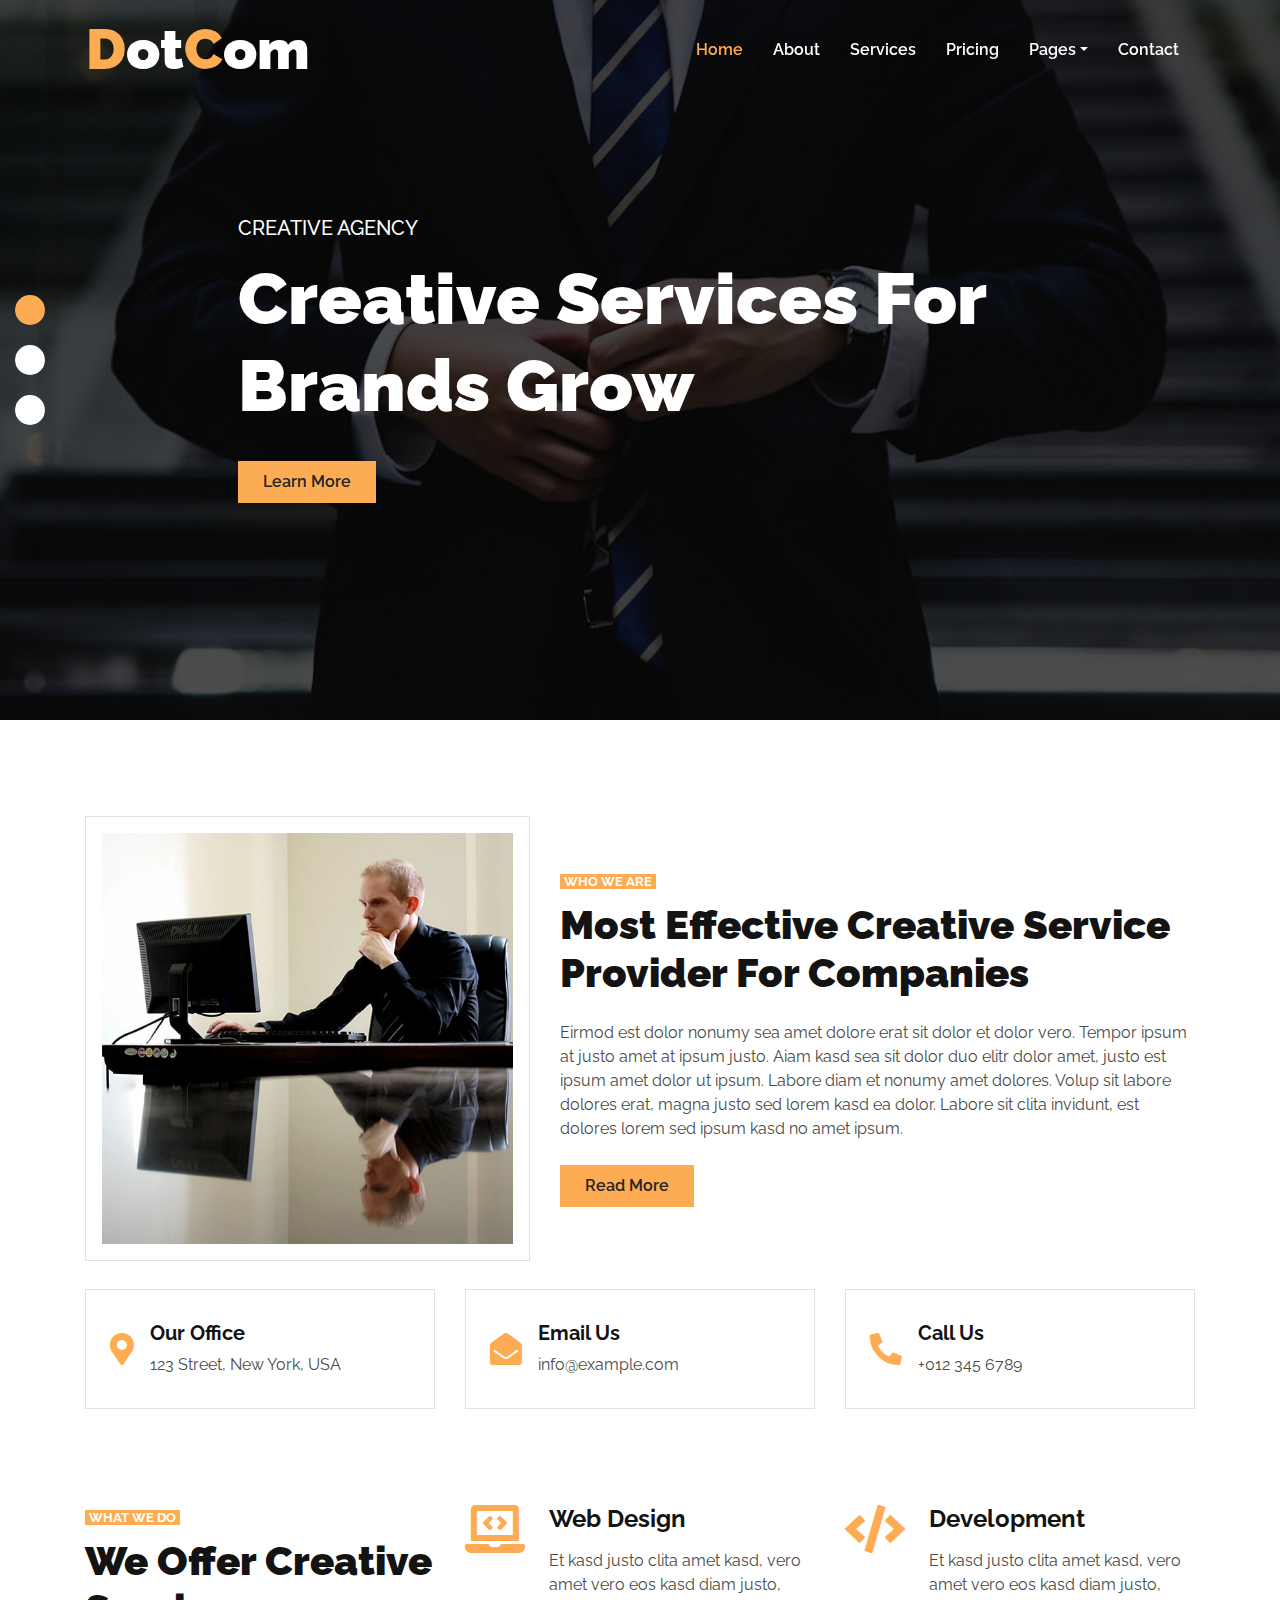
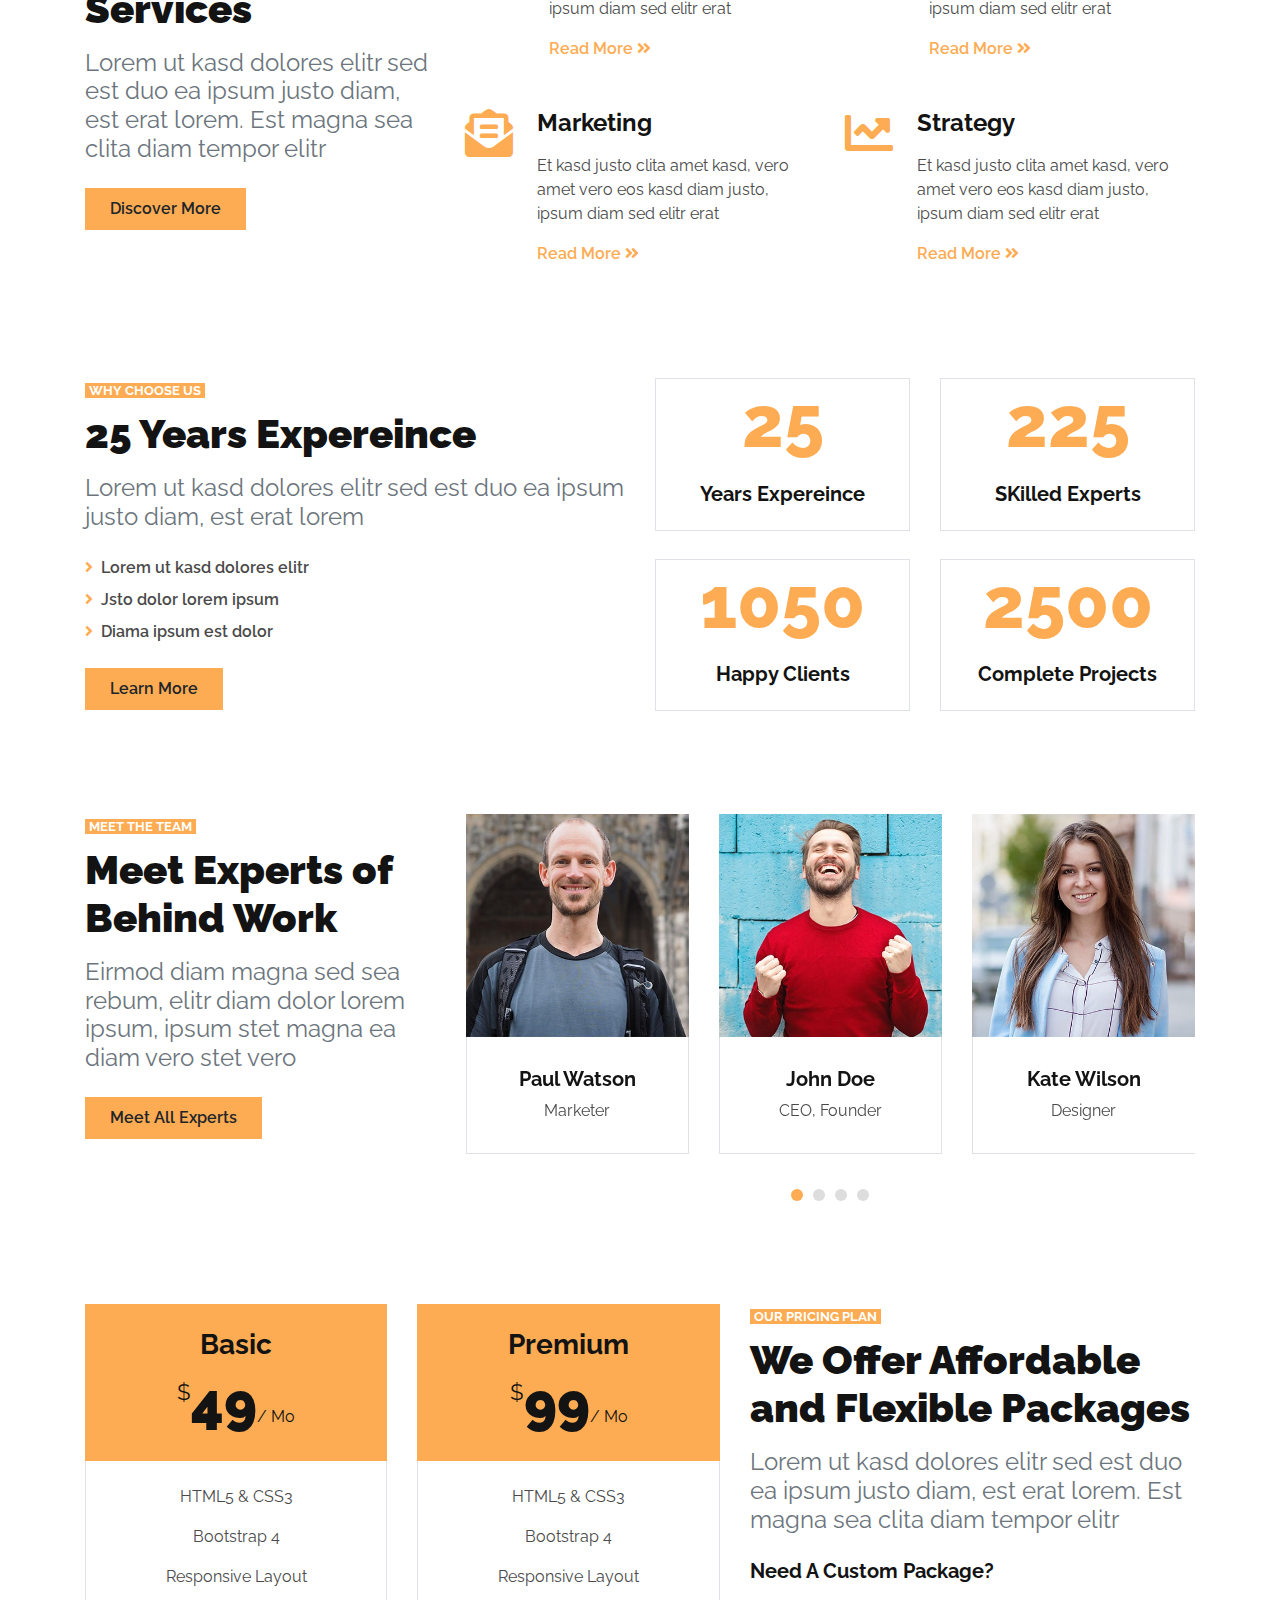
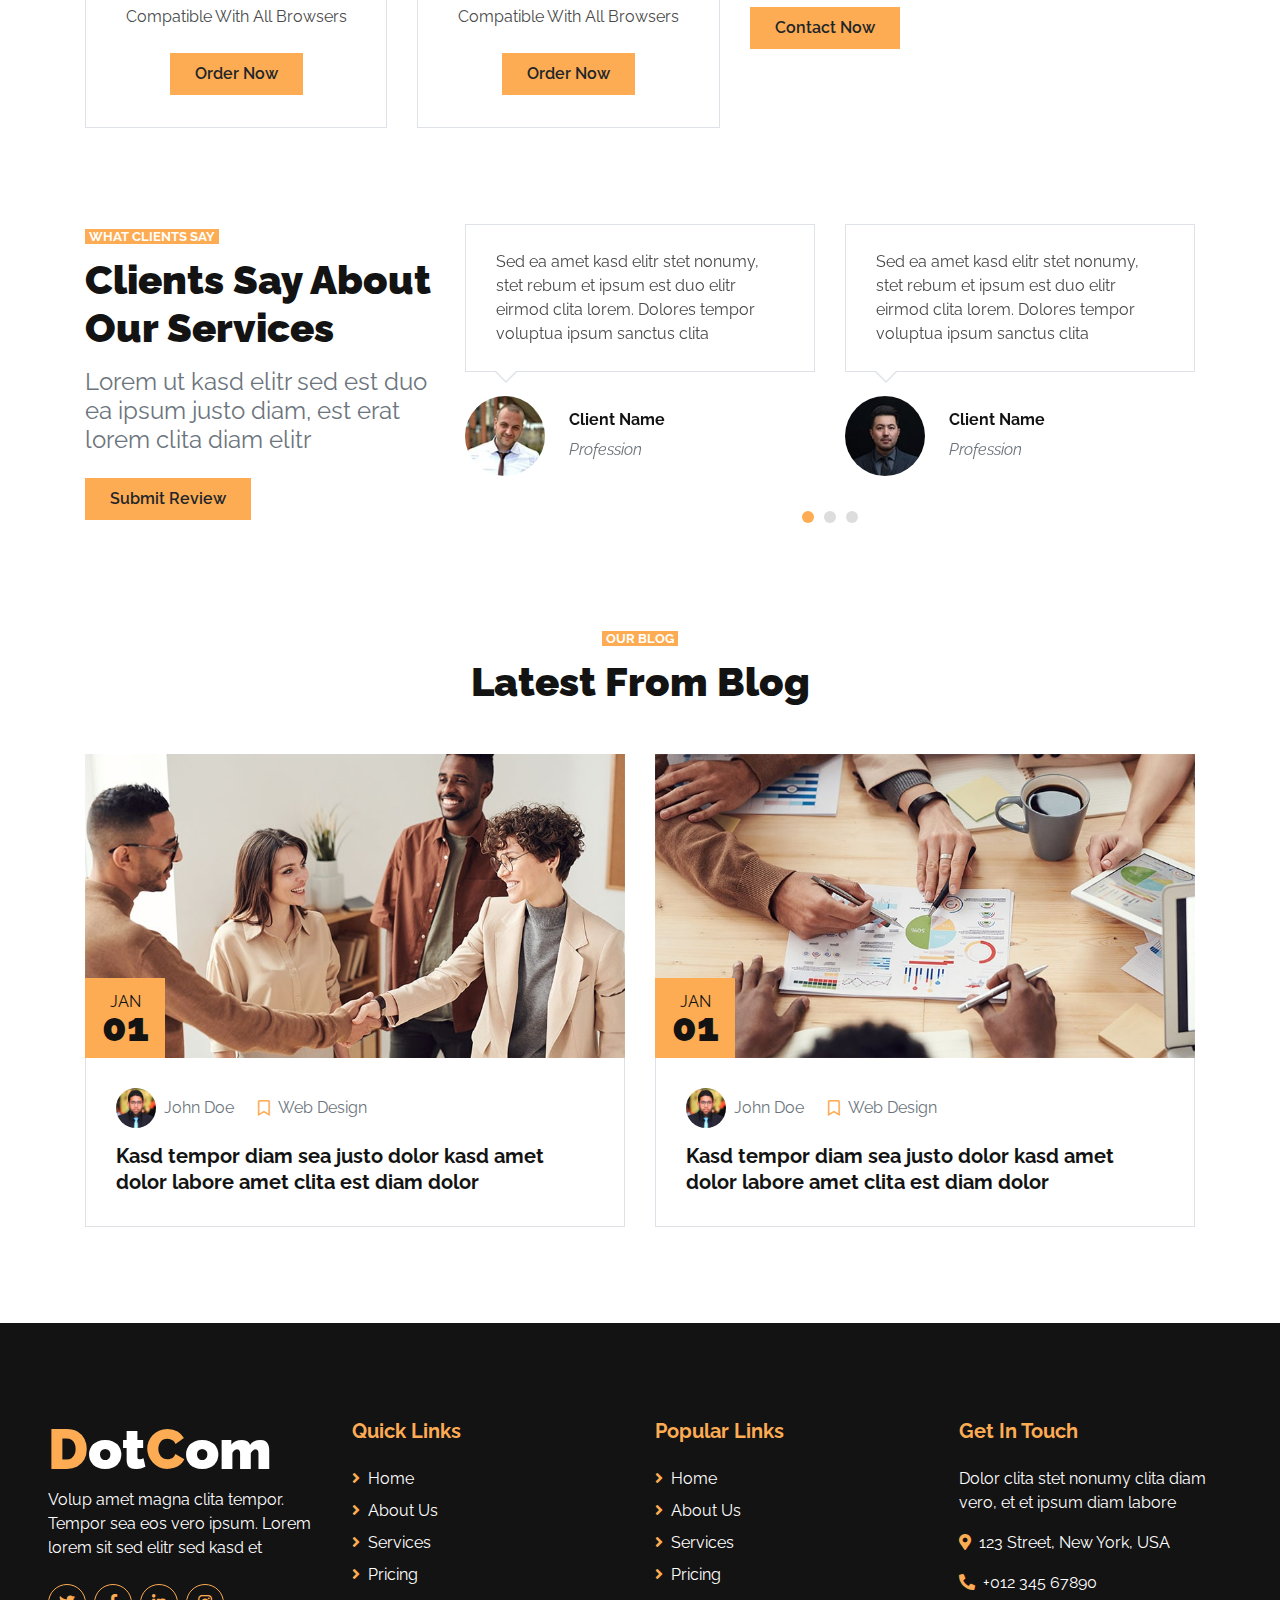
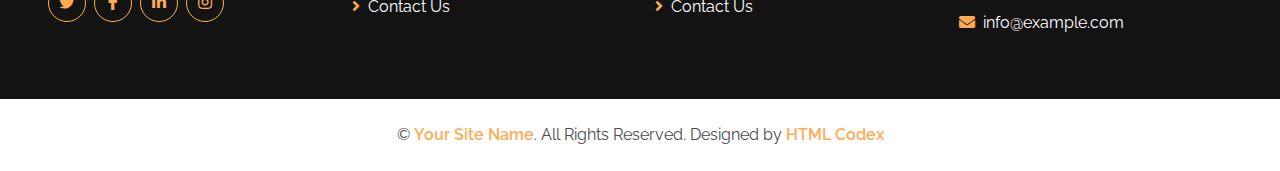
==== index.html @ 1cfaccfc "nan.io" ====
<!DOCTYPE html>
<html lang="en">

<head>
    <meta charset="utf-8">
    <title>DotCom - Creative Agency Website Template</title>
    <meta content="width=device-width, initial-scale=1.0" name="viewport">
    <meta content="Free HTML Templates" name="keywords">
    <meta content="Free HTML Templates" name="description">

    <!-- Favicon -->
    <link href="img/favicon.ico" rel="icon">

    <!-- Google Web Fonts -->
    <link rel="preconnect" href="https://fonts.gstatic.com">
    <link href="https://fonts.googleapis.com/css2?family=Raleway:wght@400;500;600;700;800;900&display=swap" rel="stylesheet"> 

    <!-- Font Awesome -->
    <link href="https://cdnjs.cloudflare.com/ajax/libs/font-awesome/5.15.0/css/all.min.css" rel="stylesheet">

    <!-- Libraries Stylesheet -->
    <link href="lib/owlcarousel/assets/owl.carousel.min.css" rel="stylesheet">

    <!-- Customized Bootstrap Stylesheet -->
    <link href="css/style.css" rel="stylesheet">
</head>

<body>
    <!-- Navbar Start -->
    <div class="container-fluid nav-bar p-0">
        <div class="container-lg p-0">
            <nav class="navbar navbar-expand-lg bg-secondary navbar-dark">
                <a href="index.html" class="navbar-brand">
                    <h1 class="m-0 text-white display-4"><span class="text-primary">D</span>ot<span class="text-primary">C</span>om</h1>
                </a>
                <button type="button" class="navbar-toggler" data-toggle="collapse" data-target="#navbarCollapse">
                    <span class="navbar-toggler-icon"></span>
                </button>
                <div class="collapse navbar-collapse justify-content-between" id="navbarCollapse">
                    <div class="navbar-nav ml-auto py-0">
                        <a href="index.html" class="nav-item nav-link active">Home</a>
                        <a href="about.html" class="nav-item nav-link">About</a>
                        <a href="service.html" class="nav-item nav-link">Services</a>
                        <a href="pricing.html" class="nav-item nav-link">Pricing</a>
                        <div class="nav-item dropdown">
                            <a href="#" class="nav-link dropdown-toggle" data-toggle="dropdown">Pages</a>
                            <div class="dropdown-menu border-0 rounded-0 m-0">
                                <a href="blog.html" class="dropdown-item">Blog Grid</a>
                                <a href="single.html" class="dropdown-item">Blog Detail</a>
                            </div>
                        </div>
                        <a href="contact.html" class="nav-item nav-link">Contact</a>
                    </div>
                </div>
            </nav>
        </div>
    </div>
    <!-- Navbar End -->


    <!-- Carousel Start -->
    <div class="container-fluid p-0 mb-5">
        <div id="header-carousel" class="carousel slide carousel-fade" data-ride="carousel">
            <ol class="carousel-indicators">
                <li data-target="#header-carousel" data-slide-to="0" class="active"></li>
                <li data-target="#header-carousel" data-slide-to="1"></li>
                <li data-target="#header-carousel" data-slide-to="2"></li>
            </ol>
            <div class="carousel-inner">
                <div class="carousel-item active">
                    <img class="img-fluid" src="img/carousel-1.jpg" alt="Image">
                    <div class="carousel-caption d-flex align-items-center justify-content-center">
                        <div class="p-5" style="width: 100%; max-width: 900px;">
                            <h5 class="text-white text-uppercase mb-md-3">Creative Agency</h5>
                            <h1 class="display-3 text-white mb-md-4">Creative Services For Brands Grow</h1>
                            <a href="" class="btn btn-primary py-md-2 px-md-4 font-weight-semi-bold mt-2">Learn More</a>
                        </div>
                    </div>
                </div>
                <div class="carousel-item">
                    <img class="img-fluid" src="img/carousel-2.jpg" alt="Image">
                    <div class="carousel-caption d-flex align-items-center justify-content-center">
                        <div class="p-5" style="width: 100%; max-width: 900px;">
                            <h5 class="text-white text-uppercase mb-md-3">Creative Agency</h5>
                            <h1 class="display-3 text-white mb-md-4">Highly Professional Team Members</h1>
                            <a href="" class="btn btn-primary py-md-2 px-md-4 font-weight-semi-bold mt-2">Learn More</a>
                        </div>
                    </div>
                </div>
                <div class="carousel-item">
                    <img class="img-fluid" src="img/carousel-3.jpg" alt="Image">
                    <div class="carousel-caption d-flex align-items-center justify-content-center">
                        <div class="p-5" style="width: 100%; max-width: 900px;">
                            <h5 class="text-white text-uppercase mb-md-3">Creative Agency</h5>
                            <h1 class="display-3 text-white mb-md-4">Happy Clients & Positive Reviews</h1>
                            <a href="" class="btn btn-primary py-md-2 px-md-4 font-weight-semi-bold mt-2">Learn More</a>
                        </div>
                    </div>
                </div>
            </div>
        </div>
    </div>
    <!-- Carousel End -->


    <!-- About Start -->
    <div class="container-fluid py-5">
        <div class="container">
            <div class="row align-items-center pb-1">
                <div class="col-lg-5">
                    <img class="img-thumbnail p-3" src="img/about.jpg" alt="">
                </div>
                <div class="col-lg-7 mt-5 mt-lg-0">
                    <small class="bg-primary text-white text-uppercase font-weight-bold px-1">Who We Are</small>
                    <h1 class="mt-2 mb-4">Most Effective Creative Service Provider For Companies</h1>
                    <p class="mb-4">Eirmod est dolor nonumy sea amet dolore erat sit dolor et dolor vero. Tempor ipsum at justo amet at ipsum justo. Aiam kasd sea sit dolor duo elitr dolor amet, justo est ipsum amet dolor ut ipsum. Labore diam et nonumy amet dolores. Volup sit labore dolores erat, magna justo sed lorem kasd ea dolor. Labore sit clita invidunt, est dolores lorem sed ipsum kasd no amet ipsum.</p>
                    <a href="" class="btn btn-primary py-md-2 px-md-4 font-weight-semi-bold">Read More</a>
                </div>
            </div>
            <div class="row mt-4">
                <div class="col-md-4">
                    <div class="d-flex align-items-center border mb-4 mb-lg-0 p-4" style="height: 120px;">
                        <i class="fa fa-2x fa-map-marker-alt text-primary mr-3"></i>
                        <div class="d-flex flex-column">
                            <h5 class="font-weight-bold">Our Office</h5>
                            <p class="m-0">123 Street, New York, USA</p>
                        </div>
                    </div>
                </div>
                <div class="col-md-4">
                    <div class="d-flex align-items-center border mb-4 mb-lg-0 p-4" style="height: 120px;">
                        <i class="fa fa-2x fa-envelope-open text-primary mr-3"></i>
                        <div class="d-flex flex-column">
                            <h5 class="font-weight-bold">Email Us</h5>
                            <p class="m-0">info@example.com</p>
                        </div>
                    </div>
                </div>
                <div class="col-md-4">
                    <div class="d-flex align-items-center border mb-4 mb-lg-0 p-4" style="height: 120px;">
                        <i class="fas fa-2x fa-phone-alt text-primary mr-3"></i>
                        <div class="d-flex flex-column">
                            <h5 class="font-weight-bold">Call Us</h5>
                            <p class="m-0">+012 345 6789</p>
                        </div>
                    </div>
                </div>
            </div>
        </div>
    </div>
    <!-- About End -->


    <!-- Services Start -->
    <div class="container-fluid pt-5 pb-3">
        <div class="container">
            <div class="row">
                <div class="col-lg-4 mb-5">
                    <small class="bg-primary text-white text-uppercase font-weight-bold px-1">What we do</small>
                    <h1 class="mt-2 mb-3">We Offer Creative Services</h1>
                    <h4 class="font-weight-normal text-muted mb-4">Lorem ut kasd dolores elitr sed est duo ea ipsum justo diam, est erat lorem. Est magna sea clita diam tempor elitr</h4>
                    <a href="" class="btn btn-primary py-md-2 px-md-4 font-weight-semi-bold">Discover More</a>
                </div>
                <div class="col-lg-8">
                    <div class="row">
                        <div class="col-md-6 mb-5">
                            <div class="d-flex">
                                <i class="fa fa-3x fa-laptop-code text-primary mr-4"></i>
                                <div class="d-flex flex-column">
                                    <h4 class="font-weight-bold mb-3">Web Design</h4>
                                    <p>Et kasd justo clita amet kasd, vero amet vero eos kasd diam justo, ipsum diam sed elitr erat</p>
                                    <a class="font-weight-semi-bold" href="">Read More <i class="fa fa-angle-double-right"></i></a>
                                </div>
                            </div>
                        </div>
                        <div class="col-md-6 mb-5">
                            <div class="d-flex">
                                <i class="fa fa-3x fa-code text-primary mr-4"></i>
                                <div class="d-flex flex-column">
                                    <h4 class="font-weight-bold mb-3">Development</h4>
                                    <p>Et kasd justo clita amet kasd, vero amet vero eos kasd diam justo, ipsum diam sed elitr erat</p>
                                    <a class="font-weight-semi-bold" href="">Read More <i class="fa fa-angle-double-right"></i></a>
                                </div>
                            </div>
                        </div>
                        <div class="col-md-6 mb-5">
                            <div class="d-flex">
                                <i class="fa fa-3x fa-envelope-open-text text-primary mr-4"></i>
                                <div class="d-flex flex-column">
                                    <h4 class="font-weight-bold mb-3">Marketing</h4>
                                    <p>Et kasd justo clita amet kasd, vero amet vero eos kasd diam justo, ipsum diam sed elitr erat</p>
                                    <a class="font-weight-semi-bold" href="">Read More <i class="fa fa-angle-double-right"></i></a>
                                </div>
                            </div>
                        </div>
                        <div class="col-md-6 mb-5">
                            <div class="d-flex">
                                <i class="fa fa-3x fa-chart-line text-primary mr-4"></i>
                                <div class="d-flex flex-column">
                                    <h4 class="font-weight-bold mb-3">Strategy</h4>
                                    <p>Et kasd justo clita amet kasd, vero amet vero eos kasd diam justo, ipsum diam sed elitr erat</p>
                                    <a class="font-weight-semi-bold" href="">Read More <i class="fa fa-angle-double-right"></i></a>
                                </div>
                            </div>
                        </div>
                    </div>
                </div>
            </div>
        </div>
    </div>
    <!-- Services End -->


    <!-- Features Start -->
    <div class="container-fluid pt-5 pb-2">
        <div class="container">
            <div class="row">
                <div class="col-lg-6 mb-5">
                    <small class="bg-primary text-white text-uppercase font-weight-bold px-1">Why Choose Us</small>
                    <h1 class="mt-2 mb-3">25 Years Expereince</h1>
                    <h4 class="font-weight-normal text-muted mb-4">Lorem ut kasd dolores elitr sed est duo ea ipsum justo diam, est erat lorem</h4>
                    <div class="list-inline mb-4">
                        <p class="font-weight-semi-bold mb-2"><i class="fa fa-angle-right text-primary mr-2"></i>Lorem ut kasd dolores elitr</p>
                        <p class="font-weight-semi-bold mb-2"><i class="fa fa-angle-right text-primary mr-2"></i>Jsto dolor lorem ipsum</p>
                        <p class="font-weight-semi-bold mb-2"><i class="fa fa-angle-right text-primary mr-2"></i>Diama ipsum est dolor</p>
                    </div>
                    <a href="" class="btn btn-primary py-md-2 px-md-4 font-weight-semi-bold">Learn More</a>
                </div>
                <div class="col-lg-6">
                    <div class="row">
                        <div class="col-sm-6 pb-1">
                            <div class="d-flex flex-column align-items-center border px-4 mb-4">
                                <h2 class="display-3 text-primary mb-3" data-toggle="counter-up">25</h2>
                                <h5 class="font-weight-bold mb-4">Years Expereince</h5>
                            </div>
                        </div>
                        <div class="col-sm-6 pb-1">
                            <div class="d-flex flex-column align-items-center border px-4 mb-4">
                                <h2 class="display-3 text-primary mb-3" data-toggle="counter-up">225</h2>
                                <h5 class="font-weight-bold mb-4">SKilled Experts</h5>
                            </div>
                        </div>
                        <div class="col-sm-6 pb-1">
                            <div class="d-flex flex-column align-items-center border px-4 mb-4">
                                <h2 class="display-3 text-primary mb-3" data-toggle="counter-up">1050</h2>
                                <h5 class="font-weight-bold mb-4">Happy Clients</h5>
                            </div>
                        </div>
                        <div class="col-sm-6 pb-1">
                            <div class="d-flex flex-column align-items-center border px-4 mb-4">
                                <h2 class="display-3 text-primary mb-3" data-toggle="counter-up">2500</h2>
                                <h5 class="font-weight-bold mb-4">Complete Projects</h5>
                            </div>
                        </div>
                    </div>
                </div>
            </div>
        </div>
    </div>
    <!-- Features End -->


    <!-- Team Start -->
    <div class="container-fluid pt-5">
        <div class="container">
            <div class="row">
                <div class="col-lg-4 mb-5">
                    <small class="bg-primary text-white text-uppercase font-weight-bold px-1">Meet The Team</small>
                    <h1 class="mt-2 mb-3">Meet Experts of Behind Work</h1>
                    <h4 class="font-weight-normal text-muted mb-4">Eirmod diam magna sed sea rebum, elitr diam dolor lorem ipsum, ipsum stet magna ea diam vero stet vero</h4>
                    <a href="" class="btn btn-primary py-md-2 px-md-4 font-weight-semi-bold">Meet All Experts</a>
                </div>
                <div class="col-lg-8 mb-5">
                    <div class="owl-carousel team-carousel">
                        <div class="team-item">
                            <div class="position-relative">
                                <img class="img-fluid w-100" src="img/team-1.jpg" alt="">
                                <div class="team-overlay position-absolute d-flex align-items-center justify-content-center m-3">
                                    <div class="d-flex align-items-center justify-content-start">
                                        <a class="btn btn-outline-secondary rounded-circle text-center mr-2 px-0" style="width: 38px; height: 38px;" href="#"><i class="fab fa-twitter"></i></a>
                                        <a class="btn btn-outline-secondary rounded-circle text-center mr-2 px-0" style="width: 38px; height: 38px;" href="#"><i class="fab fa-facebook-f"></i></a>
                                        <a class="btn btn-outline-secondary rounded-circle text-center px-0" style="width: 38px; height: 38px;" href="#"><i class="fab fa-linkedin-in"></i></a>
                                    </div>
                                </div>
                            </div>
                            <div class="border border-top-0 text-center" style="padding: 30px;">
                                <h5 class="font-weight-bold">John Doe</h5>
                                <span>CEO, Founder</span>
                            </div>
                        </div>
                        <div class="team-item">
                            <div class="position-relative">
                                <img class="img-fluid w-100" src="img/team-2.jpg" alt="">
                                <div class="team-overlay position-absolute d-flex align-items-center justify-content-center m-3">
                                    <div class="d-flex align-items-center justify-content-start">
                                        <a class="btn btn-outline-secondary rounded-circle text-center mr-2 px-0" style="width: 38px; height: 38px;" href="#"><i class="fab fa-twitter"></i></a>
                                        <a class="btn btn-outline-secondary rounded-circle text-center mr-2 px-0" style="width: 38px; height: 38px;" href="#"><i class="fab fa-facebook-f"></i></a>
                                        <a class="btn btn-outline-secondary rounded-circle text-center px-0" style="width: 38px; height: 38px;" href="#"><i class="fab fa-linkedin-in"></i></a>
                                    </div>
                                </div>
                            </div>
                            <div class="border border-top-0 text-center" style="padding: 30px;">
                                <h5 class="font-weight-bold">Kate Wilson</h5>
                                <span>Designer</span>
                            </div>
                        </div>
                        <div class="team-item">
                            <div class="position-relative">
                                <img class="img-fluid w-100" src="img/team-3.jpg" alt="">
                                <div class="team-overlay position-absolute d-flex align-items-center justify-content-center m-3">
                                    <div class="d-flex align-items-center justify-content-start">
                                        <a class="btn btn-outline-secondary rounded-circle text-center mr-2 px-0" style="width: 38px; height: 38px;" href="#"><i class="fab fa-twitter"></i></a>
                                        <a class="btn btn-outline-secondary rounded-circle text-center mr-2 px-0" style="width: 38px; height: 38px;" href="#"><i class="fab fa-facebook-f"></i></a>
                                        <a class="btn btn-outline-secondary rounded-circle text-center px-0" style="width: 38px; height: 38px;" href="#"><i class="fab fa-linkedin-in"></i></a>
                                    </div>
                                </div>
                            </div>
                            <div class="border border-top-0 text-center" style="padding: 30px;">
                                <h5 class="font-weight-bold">John Brown</h5>
                                <span>Developer</span>
                            </div>
                        </div>
                        <div class="team-item">
                            <div class="position-relative">
                                <img class="img-fluid w-100" src="img/team-4.jpg" alt="">
                                <div class="team-overlay position-absolute d-flex align-items-center justify-content-center m-3">
                                    <div class="d-flex align-items-center justify-content-start">
                                        <a class="btn btn-outline-secondary rounded-circle text-center mr-2 px-0" style="width: 38px; height: 38px;" href="#"><i class="fab fa-twitter"></i></a>
                                        <a class="btn btn-outline-secondary rounded-circle text-center mr-2 px-0" style="width: 38px; height: 38px;" href="#"><i class="fab fa-facebook-f"></i></a>
                                        <a class="btn btn-outline-secondary rounded-circle text-center px-0" style="width: 38px; height: 38px;" href="#"><i class="fab fa-linkedin-in"></i></a>
                                    </div>
                                </div>
                            </div>
                            <div class="border border-top-0 text-center" style="padding: 30px;">
                                <h5 class="font-weight-bold">Paul Watson</h5>
                                <span>Marketer</span>
                            </div>
                        </div>
                    </div>
                </div>
            </div>
        </div>
    </div>
    <!-- Team End -->


    <!-- Pricing Plan Start -->
    <div class="container-fluid pt-5">
        <div class="container">
            <div class="row">
                <div class="col-lg-7">
                    <div class="row">
                        <div class="col-md-6 mb-5">
                            <div class="d-flex flex-column align-items-center justify-content-center bg-primary p-4">
                                <h3>Basic</h3>
                                <h1 class="display-4 mb-0">
                                    <small class="align-top"
                                        style="font-size: 22px; line-height: 45px;">$</small>49<small
                                        class="align-bottom" style="font-size: 16px; line-height: 40px;">/
                                        Mo</small>
                                </h1>
                            </div>
                            <div class="border border-top-0 d-flex flex-column align-items-center py-4">
                                <p>HTML5 & CSS3</p>
                                <p>Bootstrap 4</p>
                                <p>Responsive Layout</p>
                                <p>Compatible With All Browsers</p>
                                <a href="" class="btn btn-primary py-md-2 px-md-4 font-weight-semi-bold my-2">Order Now</a>
                            </div>
                        </div>
                        <div class="col-md-6 mb-5">
                            <div class="d-flex flex-column align-items-center justify-content-center bg-primary p-4">
                                <h3>Premium</h3>
                                <h1 class="display-4 mb-0">
                                    <small class="align-top"
                                        style="font-size: 22px; line-height: 45px;">$</small>99<small
                                        class="align-bottom" style="font-size: 16px; line-height: 40px;">/
                                        Mo</small>
                                </h1>
                            </div>
                            <div class="border border-top-0 d-flex flex-column align-items-center py-4">
                                <p>HTML5 & CSS3</p>
                                <p>Bootstrap 4</p>
                                <p>Responsive Layout</p>
                                <p>Compatible With All Browsers</p>
                                <a href="" class="btn btn-primary py-md-2 px-md-4 font-weight-semi-bold my-2">Order Now</a>
                            </div>
                        </div>
                    </div>
                </div>
                <div class="col-lg-5 mb-5">
                    <small class="d-inline bg-primary text-white text-uppercase font-weight-bold px-1">Our Pricing Plan</small>
                    <h1 class="mt-2 mb-3">We Offer Affordable and Flexible Packages</h1>
                    <h4 class="font-weight-normal text-muted mb-4">Lorem ut kasd dolores elitr sed est duo ea ipsum justo diam, est erat lorem. Est magna sea clita diam tempor elitr</h4>
                    <h5 class="font-weight-bold mb-4">Need A Custom Package?</h5>
                    <a href="" class="btn btn-primary py-md-2 px-md-4 font-weight-semi-bold">Contact Now</a>
                </div>
            </div>
        </div>
    </div>
    <!-- Pricing Plan End -->


    <!-- Testimonial Start -->
    <div class="container-fluid pt-5">
        <div class="container">
            <div class="row">
                <div class="col-lg-4 mb-5">
                    <small class="bg-primary text-white text-uppercase font-weight-bold px-1">What clients say</small>
                    <h1 class="mt-2 mb-3">Clients Say About Our Services</h1>
                    <h4 class="font-weight-normal text-muted mb-4">Lorem ut kasd elitr sed est duo ea ipsum justo diam, est erat lorem clita diam elitr</h4>
                    <a href="" class="btn btn-primary py-md-2 px-md-4 font-weight-semi-bold">Submit Review</a>
                </div>
                <div class="col-lg-8 mb-5">
                    <div class="owl-carousel testimonial-carousel">
                        <div class="testimonial-item">
                            <div class="testimonial-text position-relative border mb-4" style="padding: 25px 30px;">
                                Sed ea amet kasd elitr stet nonumy, stet rebum et ipsum est duo elitr eirmod clita lorem. Dolores tempor voluptua ipsum sanctus clita
                            </div>
                            <div class="d-flex align-items-center">
                                <img class="img-fluid rounded-circle" src="img/testimonial-1.jpg" style="width: 80px; height: 80px;" alt="Image">
                                <div class="pl-4">
                                    <h6 class="font-weight-bold">Client Name</h6>
                                    <i class="text-muted">Profession</i>
                                </div>
                            </div>
                        </div>
                        <div class="testimonial-item">
                            <div class="testimonial-text position-relative border mb-4" style="padding: 25px 30px;">
                                Sed ea amet kasd elitr stet nonumy, stet rebum et ipsum est duo elitr eirmod clita lorem. Dolores tempor voluptua ipsum sanctus clita
                            </div>
                            <div class="d-flex align-items-center">
                                <img class="img-fluid rounded-circle" src="img/testimonial-2.jpg" style="width: 80px; height: 80px;" alt="Image">
                                <div class="pl-4">
                                    <h6 class="font-weight-bold">Client Name</h6>
                                    <i class="text-muted">Profession</i>
                                </div>
                            </div>
                        </div>
                        <div class="testimonial-item">
                            <div class="testimonial-text position-relative border mb-4" style="padding: 25px 30px;">
                                Sed ea amet kasd elitr stet nonumy, stet rebum et ipsum est duo elitr eirmod clita lorem. Dolores tempor voluptua ipsum sanctus clita
                            </div>
                            <div class="d-flex align-items-center">
                                <img class="img-fluid rounded-circle" src="img/testimonial-3.jpg" style="width: 80px; height: 80px;" alt="Image">
                                <div class="pl-4">
                                    <h6 class="font-weight-bold">Client Name</h6>
                                    <i class="text-muted">Profession</i>
                                </div>
                            </div>
                        </div>
                        <div class="testimonial-item">
                            <div class="testimonial-text position-relative border mb-4" style="padding: 25px 30px;">
                                Sed ea amet kasd elitr stet nonumy, stet rebum et ipsum est duo elitr eirmod clita lorem. Dolores tempor voluptua ipsum sanctus clita
                            </div>
                            <div class="d-flex align-items-center">
                                <img class="img-fluid rounded-circle" src="img/testimonial-4.jpg" style="width: 80px; height: 80px;" alt="Image">
                                <div class="pl-4">
                                    <h6 class="font-weight-bold">Client Name</h6>
                                    <i class="text-muted">Profession</i>
                                </div>
                            </div>
                        </div>
                        <div class="testimonial-item">
                            <div class="testimonial-text position-relative border mb-4" style="padding: 25px 30px;">
                                Sed ea amet kasd elitr stet nonumy, stet rebum et ipsum est duo elitr eirmod clita lorem. Dolores tempor voluptua ipsum sanctus clita
                            </div>
                            <div class="d-flex align-items-center">
                                <img class="img-fluid rounded-circle" src="img/testimonial-5.jpg" style="width: 80px; height: 80px;" alt="Image">
                                <div class="pl-4">
                                    <h6 class="font-weight-bold">Client Name</h6>
                                    <i class="text-muted">Profession</i>
                                </div>
                            </div>
                        </div>
                    </div>
                </div>
            </div>
        </div>
    </div>
    <!-- Testimonial End -->


    <!-- Blog Start -->
    <div class="container-fluid pt-5">
        <div class="container">
            <div class="text-center">
                <small class="bg-primary text-white text-uppercase font-weight-bold text-center px-1">Our Blog</small>
                <h1 class="mt-2 mb-5">Latest From Blog</h1>
            </div>
            <div class="row">
                <div class="col-md-6 mb-5">
                    <div class="position-relative">
                        <img class="img-fluid w-100" src="img/blog-1.jpg" alt="">
                        <div class="position-absolute bg-primary d-flex flex-column align-items-center justify-content-center"
                            style="width: 80px; height: 80px; bottom: 0; left: 0;">
                            <h6 class="text-uppercase mt-2 mb-n2">Jan</h6>
                            <h1 class="m-0">01</h1>
                        </div>
                    </div>
                    <div class="border border-top-0" style="padding: 30px;">
                        <div class="d-flex mb-3">
                            <div class="d-flex align-items-center">
                                <img class="rounded-circle" style="width: 40px; height: 40px;" src="img/user.jpg" alt="">
                                <a class="text-muted ml-2" href="">John Doe</a>
                            </div>
                            <div class="d-flex align-items-center ml-4">
                                <i class="far fa-bookmark text-primary"></i>
                                <a class="text-muted ml-2" href="">Web Design</a>
                            </div>
                        </div>
                        <a class="h5 font-weight-bold" href="">Kasd tempor diam sea justo dolor kasd amet dolor labore amet clita est diam dolor</a>
                    </div>
                </div>
                <div class="col-md-6 mb-5">
                    <div class="position-relative">
                        <img class="img-fluid w-100" src="img/blog-2.jpg" alt="">
                        <div class="position-absolute bg-primary d-flex flex-column align-items-center justify-content-center"
                            style="width: 80px; height: 80px; bottom: 0; left: 0;">
                            <h6 class="text-uppercase mt-2 mb-n2">Jan</h6>
                            <h1 class="m-0">01</h1>
                        </div>
                    </div>
                    <div class="border border-top-0" style="padding: 30px;">
                        <div class="d-flex mb-3">
                            <div class="d-flex align-items-center">
                                <img class="rounded-circle" style="width: 40px; height: 40px;" src="img/user.jpg" alt="">
                                <a class="text-muted ml-2" href="">John Doe</a>
                            </div>
                            <div class="d-flex align-items-center ml-4">
                                <i class="far fa-bookmark text-primary"></i>
                                <a class="text-muted ml-2" href="">Web Design</a>
                            </div>
                        </div>
                        <a class="h5 font-weight-bold" href="">Kasd tempor diam sea justo dolor kasd amet dolor labore amet clita est diam dolor</a>
                    </div>
                </div>
            </div>
        </div>
    </div>
    <!-- Blog End -->


    <!-- Footer Start -->
    <div class="container-fluid bg-secondary text-white mt-5 pt-5 px-sm-3 px-md-5">
        <div class="row pt-5">
            <div class="col-lg-3 col-md-6 mb-5">
                <a href="index.html" class="navbar-brand">
                    <h1 class="m-0 mt-n2 text-white display-4"><span class="text-primary">D</span>ot<span class="text-primary">C</span>om</h1>
                </a>
                <p>Volup amet magna clita tempor. Tempor sea eos vero ipsum. Lorem lorem sit sed elitr sed kasd et</p>
                <div class="d-flex justify-content-start mt-4">
                    <a class="btn btn-outline-primary rounded-circle text-center mr-2 px-0" style="width: 38px; height: 38px;" href="#"><i class="fab fa-twitter"></i></a>
                    <a class="btn btn-outline-primary rounded-circle text-center mr-2 px-0" style="width: 38px; height: 38px;" href="#"><i class="fab fa-facebook-f"></i></a>
                    <a class="btn btn-outline-primary rounded-circle text-center mr-2 px-0" style="width: 38px; height: 38px;" href="#"><i class="fab fa-linkedin-in"></i></a>
                    <a class="btn btn-outline-primary rounded-circle text-center mr-2 px-0" style="width: 38px; height: 38px;" href="#"><i class="fab fa-instagram"></i></a>
                </div>
            </div>
            <div class="col-lg-3 col-md-6 mb-5">
                <h5 class="font-weight-bold text-primary mb-4">Quick Links</h5>
                <div class="d-flex flex-column justify-content-start">
                    <a class="text-white mb-2" href="#"><i class="fa fa-angle-right text-primary mr-2"></i>Home</a>
                    <a class="text-white mb-2" href="#"><i class="fa fa-angle-right text-primary mr-2"></i>About Us</a>
                    <a class="text-white mb-2" href="#"><i class="fa fa-angle-right text-primary mr-2"></i>Services</a>
                    <a class="text-white mb-2" href="#"><i class="fa fa-angle-right text-primary mr-2"></i>Pricing</a>
                    <a class="text-white" href="#"><i class="fa fa-angle-right text-primary mr-2"></i>Contact Us</a>
                </div>
            </div>
            <div class="col-lg-3 col-md-6 mb-5">
                <h5 class="font-weight-bold text-primary mb-4">Popular Links</h5>
                <div class="d-flex flex-column justify-content-start">
                    <a class="text-white mb-2" href="#"><i class="fa fa-angle-right text-primary mr-2"></i>Home</a>
                    <a class="text-white mb-2" href="#"><i class="fa fa-angle-right text-primary mr-2"></i>About Us</a>
                    <a class="text-white mb-2" href="#"><i class="fa fa-angle-right text-primary mr-2"></i>Services</a>
                    <a class="text-white mb-2" href="#"><i class="fa fa-angle-right text-primary mr-2"></i>Pricing</a>
                    <a class="text-white" href="#"><i class="fa fa-angle-right text-primary mr-2"></i>Contact Us</a>
                </div>
            </div>
            <div class="col-lg-3 col-md-6 mb-5">
                <h5 class="font-weight-bold text-primary mb-4">Get In Touch</h5>
                <p>Dolor clita stet nonumy clita diam vero, et et ipsum diam labore</p>
                <p><i class="fa fa-map-marker-alt text-primary mr-2"></i>123 Street, New York, USA</p>
                <p><i class="fa fa-phone-alt text-primary mr-2"></i>+012 345 67890</p>
                <p><i class="fa fa-envelope text-primary mr-2"></i>info@example.com</p>
            </div>
        </div>
    </div>
    <div class="container-fluid py-4 px-sm-3 px-md-5">
        <p class="m-0 text-center">
            &copy; <a class="font-weight-semi-bold" href="#">Your Site Name</a>. All Rights Reserved. Designed by
            <a class="font-weight-semi-bold" href="https://htmlcodex.com">HTML Codex</a>
        </p>
    </div>
    <!-- Footer End -->


    <!-- Back to Top -->
    <a href="#" class="btn btn-lg btn-primary back-to-top"><i class="fa fa-angle-up"></i></a>


    <!-- JavaScript Libraries -->
    <script src="https://code.jquery.com/jquery-3.4.1.min.js"></script>
    <script src="https://stackpath.bootstrapcdn.com/bootstrap/4.4.1/js/bootstrap.bundle.min.js"></script>
    <script src="lib/easing/easing.min.js"></script>
    <script src="lib/waypoints/waypoints.min.js"></script>
    <script src="lib/counterup/counterup.min.js"></script>
    <script src="lib/owlcarousel/owl.carousel.min.js"></script>

    <!-- Contact Javascript File -->
    <script src="mail/jqBootstrapValidation.min.js"></script>
    <script src="mail/contact.js"></script>

    <!-- Template Javascript -->
    <script src="js/main.js"></script>
</body>

</html>
---- css/style.css ----
/******* Bootstrap Theming ********/
/*!
 * Bootstrap v4.5.3 (https://getbootstrap.com/)
 * Copyright 2011-2020 The Bootstrap Authors
 * Copyright 2011-2020 Twitter, Inc.
 * Licensed under MIT (https://github.com/twbs/bootstrap/blob/main/LICENSE)
 */
:root {
  --blue: #007bff;
  --indigo: #6610f2;
  --purple: #6f42c1;
  --pink: #e83e8c;
  --red: #dc3545;
  --orange: #fd7e14;
  --yellow: #ffc107;
  --green: #28a745;
  --teal: #20c997;
  --cyan: #17a2b8;
  --white: #fff;
  --gray: #6c757d;
  --gray-dark: #343a40;
  --primary: #FDAC53;
  --secondary: #131313;
  --success: #28a745;
  --info: #17a2b8;
  --warning: #ffc107;
  --danger: #dc3545;
  --light: #f8f9fa;
  --dark: #343a40;
  --breakpoint-xs: 0;
  --breakpoint-sm: 576px;
  --breakpoint-md: 768px;
  --breakpoint-lg: 992px;
  --breakpoint-xl: 1200px;
  --font-family-sans-serif: "Raleway", sans-serif;
  --font-family-monospace: SFMono-Regular, Menlo, Monaco, Consolas, "Liberation Mono", "Courier New", monospace;
}

*,
*::before,
*::after {
  box-sizing: border-box;
}

html {
  font-family: sans-serif;
  line-height: 1.15;
  -webkit-text-size-adjust: 100%;
  -webkit-tap-highlight-color: rgba(0, 0, 0, 0);
}

article, aside, figcaption, figure, footer, header, hgroup, main, nav, section {
  display: block;
}

body {
  margin: 0;
  font-family: "Raleway", sans-serif;
  font-size: 1rem;
  font-weight: 400;
  line-height: 1.5;
  color: #4A4A4A;
  text-align: left;
  background-color: #fff;
}

[tabindex="-1"]:focus:not(:focus-visible) {
  outline: 0 !important;
}

hr {
  box-sizing: content-box;
  height: 0;
  overflow: visible;
}

h1, h2, h3, h4, h5, h6 {
  margin-top: 0;
  margin-bottom: 0.5rem;
}

p {
  margin-top: 0;
  margin-bottom: 1rem;
}

abbr[title],
abbr[data-original-title] {
  text-decoration: underline;
  text-decoration: underline dotted;
  cursor: help;
  border-bottom: 0;
  text-decoration-skip-ink: none;
}

address {
  margin-bottom: 1rem;
  font-style: normal;
  line-height: inherit;
}

ol,
ul,
dl {
  margin-top: 0;
  margin-bottom: 1rem;
}

ol ol,
ul ul,
ol ul,
ul ol {
  margin-bottom: 0;
}

dt {
  font-weight: 700;
}

dd {
  margin-bottom: .5rem;
  margin-left: 0;
}

blockquote {
  margin: 0 0 1rem;
}

b,
strong {
  font-weight: bolder;
}

small {
  font-size: 80%;
}

sub,
sup {
  position: relative;
  font-size: 75%;
  line-height: 0;
  vertical-align: baseline;
}

sub {
  bottom: -.25em;
}

sup {
  top: -.5em;
}

a {
  color: #FDAC53;
  text-decoration: none;
  background-color: transparent;
}

a:hover {
  color: #fc8807;
  text-decoration: underline;
}

a:not([href]):not([class]) {
  color: inherit;
  text-decoration: none;
}

a:not([href]):not([class]):hover {
  color: inherit;
  text-decoration: none;
}

pre,
code,
kbd,
samp {
  font-family: SFMono-Regular, Menlo, Monaco, Consolas, "Liberation Mono", "Courier New", monospace;
  font-size: 1em;
}

pre {
  margin-top: 0;
  margin-bottom: 1rem;
  overflow: auto;
  -ms-overflow-style: scrollbar;
}

figure {
  margin: 0 0 1rem;
}

img {
  vertical-align: middle;
  border-style: none;
}

svg {
  overflow: hidden;
  vertical-align: middle;
}

table {
  border-collapse: collapse;
}

caption {
  padding-top: 0.75rem;
  padding-bottom: 0.75rem;
  color: #6c757d;
  text-align: left;
  caption-side: bottom;
}

th {
  text-align: inherit;
  text-align: -webkit-match-parent;
}

label {
  display: inline-block;
  margin-bottom: 0.5rem;
}

button {
  border-radius: 0;
}

button:focus {
  outline: 1px dotted;
  outline: 5px auto -webkit-focus-ring-color;
}

input,
button,
select,
optgroup,
textarea {
  margin: 0;
  font-family: inherit;
  font-size: inherit;
  line-height: inherit;
}

button,
input {
  overflow: visible;
}

button,
select {
  text-transform: none;
}

[role="button"] {
  cursor: pointer;
}

select {
  word-wrap: normal;
}

button,
[type="button"],
[type="reset"],
[type="submit"] {
  -webkit-appearance: button;
}

button:not(:disabled),
[type="button"]:not(:disabled),
[type="reset"]:not(:disabled),
[type="submit"]:not(:disabled) {
  cursor: pointer;
}

button::-moz-focus-inner,
[type="button"]::-moz-focus-inner,
[type="reset"]::-moz-focus-inner,
[type="submit"]::-moz-focus-inner {
  padding: 0;
  border-style: none;
}

input[type="radio"],
input[type="checkbox"] {
  box-sizing: border-box;
  padding: 0;
}

textarea {
  overflow: auto;
  resize: vertical;
}

fieldset {
  min-width: 0;
  padding: 0;
  margin: 0;
  border: 0;
}

legend {
  display: block;
  width: 100%;
  max-width: 100%;
  padding: 0;
  margin-bottom: .5rem;
  font-size: 1.5rem;
  line-height: inherit;
  color: inherit;
  white-space: normal;
}

@media (max-width: 1200px) {
  legend {
    font-size: calc(1.275rem + 0.3vw) ;
  }
}

progress {
  vertical-align: baseline;
}

[type="number"]::-webkit-inner-spin-button,
[type="number"]::-webkit-outer-spin-button {
  height: auto;
}

[type="search"] {
  outline-offset: -2px;
  -webkit-appearance: none;
}

[type="search"]::-webkit-search-decoration {
  -webkit-appearance: none;
}

::-webkit-file-upload-button {
  font: inherit;
  -webkit-appearance: button;
}

output {
  display: inline-block;
}

summary {
  display: list-item;
  cursor: pointer;
}

template {
  display: none;
}

[hidden] {
  display: none !important;
}

h1, h2, h3, h4, h5, h6,
.h1, .h2, .h3, .h4, .h5, .h6 {
  margin-bottom: 0.5rem;
  font-weight: 500;
  line-height: 1.2;
  color: #131313;
}

h1, .h1 {
  font-size: 2.5rem;
}

@media (max-width: 1200px) {
  h1, .h1 {
    font-size: calc(1.375rem + 1.5vw) ;
  }
}

h2, .h2 {
  font-size: 2rem;
}

@media (max-width: 1200px) {
  h2, .h2 {
    font-size: calc(1.325rem + 0.9vw) ;
  }
}

h3, .h3 {
  font-size: 1.75rem;
}

@media (max-width: 1200px) {
  h3, .h3 {
    font-size: calc(1.3rem + 0.6vw) ;
  }
}

h4, .h4 {
  font-size: 1.5rem;
}

@media (max-width: 1200px) {
  h4, .h4 {
    font-size: calc(1.275rem + 0.3vw) ;
  }
}

h5, .h5 {
  font-size: 1.25rem;
}

h6, .h6 {
  font-size: 1rem;
}

.lead {
  font-size: 1.25rem;
  font-weight: 300;
}

.display-1 {
  font-size: 6rem;
  font-weight: 300;
  line-height: 1.2;
}

@media (max-width: 1200px) {
  .display-1 {
    font-size: calc(1.725rem + 5.7vw) ;
  }
}

.display-2 {
  font-size: 5.5rem;
  font-weight: 300;
  line-height: 1.2;
}

@media (max-width: 1200px) {
  .display-2 {
    font-size: calc(1.675rem + 5.1vw) ;
  }
}

.display-3 {
  font-size: 4.5rem;
  font-weight: 300;
  line-height: 1.2;
}

@media (max-width: 1200px) {
  .display-3 {
    font-size: calc(1.575rem + 3.9vw) ;
  }
}

.display-4 {
  font-size: 3.5rem;
  font-weight: 300;
  line-height: 1.2;
}

@media (max-width: 1200px) {
  .display-4 {
    font-size: calc(1.475rem + 2.7vw) ;
  }
}

hr {
  margin-top: 1rem;
  margin-bottom: 1rem;
  border: 0;
  border-top: 1px solid rgba(0, 0, 0, 0.1);
}

small,
.small {
  font-size: 80%;
  font-weight: 400;
}

mark,
.mark {
  padding: 0.2em;
  background-color: #fcf8e3;
}

.list-unstyled {
  padding-left: 0;
  list-style: none;
}

.list-inline {
  padding-left: 0;
  list-style: none;
}

.list-inline-item {
  display: inline-block;
}

.list-inline-item:not(:last-child) {
  margin-right: 0.5rem;
}

.initialism {
  font-size: 90%;
  text-transform: uppercase;
}

.blockquote {
  margin-bottom: 1rem;
  font-size: 1.25rem;
}

.blockquote-footer {
  display: block;
  font-size: 80%;
  color: #6c757d;
}

.blockquote-footer::before {
  content: "\2014\00A0";
}

.img-fluid {
  max-width: 100%;
  height: auto;
}

.img-thumbnail {
  padding: 0.25rem;
  background-color: #fff;
  border: 1px solid #dee2e6;
  max-width: 100%;
  height: auto;
}

.figure {
  display: inline-block;
}

.figure-img {
  margin-bottom: 0.5rem;
  line-height: 1;
}

.figure-caption {
  font-size: 90%;
  color: #6c757d;
}

code {
  font-size: 87.5%;
  color: #e83e8c;
  word-wrap: break-word;
}

a > code {
  color: inherit;
}

kbd {
  padding: 0.2rem 0.4rem;
  font-size: 87.5%;
  color: #fff;
  background-color: #212529;
}

kbd kbd {
  padding: 0;
  font-size: 100%;
  font-weight: 700;
}

pre {
  display: block;
  font-size: 87.5%;
  color: #212529;
}

pre code {
  font-size: inherit;
  color: inherit;
  word-break: normal;
}

.pre-scrollable {
  max-height: 340px;
  overflow-y: scroll;
}

.container,
.container-fluid,
.container-sm,
.container-md,
.container-lg,
.container-xl {
  width: 100%;
  padding-right: 15px;
  padding-left: 15px;
  margin-right: auto;
  margin-left: auto;
}

@media (min-width: 576px) {
  .container, .container-sm {
    max-width: 540px;
  }
}

@media (min-width: 768px) {
  .container, .container-sm, .container-md {
    max-width: 720px;
  }
}

@media (min-width: 992px) {
  .container, .container-sm, .container-md, .container-lg {
    max-width: 960px;
  }
}

@media (min-width: 1200px) {
  .container, .container-sm, .container-md, .container-lg, .container-xl {
    max-width: 1140px;
  }
}

.row {
  display: flex;
  flex-wrap: wrap;
  margin-right: -15px;
  margin-left: -15px;
}

.no-gutters {
  margin-right: 0;
  margin-left: 0;
}

.no-gutters > .col,
.no-gutters > [class*="col-"] {
  padding-right: 0;
  padding-left: 0;
}

.col-1, .col-2, .col-3, .col-4, .col-5, .col-6, .col-7, .col-8, .col-9, .col-10, .col-11, .col-12, .col,
.col-auto, .col-sm-1, .col-sm-2, .col-sm-3, .col-sm-4, .col-sm-5, .col-sm-6, .col-sm-7, .col-sm-8, .col-sm-9, .col-sm-10, .col-sm-11, .col-sm-12, .col-sm,
.col-sm-auto, .col-md-1, .col-md-2, .col-md-3, .col-md-4, .col-md-5, .col-md-6, .col-md-7, .col-md-8, .col-md-9, .col-md-10, .col-md-11, .col-md-12, .col-md,
.col-md-auto, .col-lg-1, .col-lg-2, .col-lg-3, .col-lg-4, .col-lg-5, .col-lg-6, .col-lg-7, .col-lg-8, .col-lg-9, .col-lg-10, .col-lg-11, .col-lg-12, .col-lg,
.col-lg-auto, .col-xl-1, .col-xl-2, .col-xl-3, .col-xl-4, .col-xl-5, .col-xl-6, .col-xl-7, .col-xl-8, .col-xl-9, .col-xl-10, .col-xl-11, .col-xl-12, .col-xl,
.col-xl-auto {
  position: relative;
  width: 100%;
  padding-right: 15px;
  padding-left: 15px;
}

.col {
  flex-basis: 0;
  flex-grow: 1;
  max-width: 100%;
}

.row-cols-1 > * {
  flex: 0 0 100%;
  max-width: 100%;
}

.row-cols-2 > * {
  flex: 0 0 50%;
  max-width: 50%;
}

.row-cols-3 > * {
  flex: 0 0 33.33333%;
  max-width: 33.33333%;
}

.row-cols-4 > * {
  flex: 0 0 25%;
  max-width: 25%;
}

.row-cols-5 > * {
  flex: 0 0 20%;
  max-width: 20%;
}

.row-cols-6 > * {
  flex: 0 0 16.66667%;
  max-width: 16.66667%;
}

.col-auto {
  flex: 0 0 auto;
  width: auto;
  max-width: 100%;
}

.col-1 {
  flex: 0 0 8.33333%;
  max-width: 8.33333%;
}

.col-2 {
  flex: 0 0 16.66667%;
  max-width: 16.66667%;
}

.col-3 {
  flex: 0 0 25%;
  max-width: 25%;
}

.col-4 {
  flex: 0 0 33.33333%;
  max-width: 33.33333%;
}

.col-5 {
  flex: 0 0 41.66667%;
  max-width: 41.66667%;
}

.col-6 {
  flex: 0 0 50%;
  max-width: 50%;
}

.col-7 {
  flex: 0 0 58.33333%;
  max-width: 58.33333%;
}

.col-8 {
  flex: 0 0 66.66667%;
  max-width: 66.66667%;
}

.col-9 {
  flex: 0 0 75%;
  max-width: 75%;
}

.col-10 {
  flex: 0 0 83.33333%;
  max-width: 83.33333%;
}

.col-11 {
  flex: 0 0 91.66667%;
  max-width: 91.66667%;
}

.col-12 {
  flex: 0 0 100%;
  max-width: 100%;
}

.order-first {
  order: -1;
}

.order-last {
  order: 13;
}

.order-0 {
  order: 0;
}

.order-1 {
  order: 1;
}

.order-2 {
  order: 2;
}

.order-3 {
  order: 3;
}

.order-4 {
  order: 4;
}

.order-5 {
  order: 5;
}

.order-6 {
  order: 6;
}

.order-7 {
  order: 7;
}

.order-8 {
  order: 8;
}

.order-9 {
  order: 9;
}

.order-10 {
  order: 10;
}

.order-11 {
  order: 11;
}

.order-12 {
  order: 12;
}

.offset-1 {
  margin-left: 8.33333%;
}

.offset-2 {
  margin-left: 16.66667%;
}

.offset-3 {
  margin-left: 25%;
}

.offset-4 {
  margin-left: 33.33333%;
}

.offset-5 {
  margin-left: 41.66667%;
}

.offset-6 {
  margin-left: 50%;
}

.offset-7 {
  margin-left: 58.33333%;
}

.offset-8 {
  margin-left: 66.66667%;
}

.offset-9 {
  margin-left: 75%;
}

.offset-10 {
  margin-left: 83.33333%;
}

.offset-11 {
  margin-left: 91.66667%;
}

@media (min-width: 576px) {
  .col-sm {
    flex-basis: 0;
    flex-grow: 1;
    max-width: 100%;
  }
  .row-cols-sm-1 > * {
    flex: 0 0 100%;
    max-width: 100%;
  }
  .row-cols-sm-2 > * {
    flex: 0 0 50%;
    max-width: 50%;
  }
  .row-cols-sm-3 > * {
    flex: 0 0 33.33333%;
    max-width: 33.33333%;
  }
  .row-cols-sm-4 > * {
    flex: 0 0 25%;
    max-width: 25%;
  }
  .row-cols-sm-5 > * {
    flex: 0 0 20%;
    max-width: 20%;
  }
  .row-cols-sm-6 > * {
    flex: 0 0 16.66667%;
    max-width: 16.66667%;
  }
  .col-sm-auto {
    flex: 0 0 auto;
    width: auto;
    max-width: 100%;
  }
  .col-sm-1 {
    flex: 0 0 8.33333%;
    max-width: 8.33333%;
  }
  .col-sm-2 {
    flex: 0 0 16.66667%;
    max-width: 16.66667%;
  }
  .col-sm-3 {
    flex: 0 0 25%;
    max-width: 25%;
  }
  .col-sm-4 {
    flex: 0 0 33.33333%;
    max-width: 33.33333%;
  }
  .col-sm-5 {
    flex: 0 0 41.66667%;
    max-width: 41.66667%;
  }
  .col-sm-6 {
    flex: 0 0 50%;
    max-width: 50%;
  }
  .col-sm-7 {
    flex: 0 0 58.33333%;
    max-width: 58.33333%;
  }
  .col-sm-8 {
    flex: 0 0 66.66667%;
    max-width: 66.66667%;
  }
  .col-sm-9 {
    flex: 0 0 75%;
    max-width: 75%;
  }
  .col-sm-10 {
    flex: 0 0 83.33333%;
    max-width: 83.33333%;
  }
  .col-sm-11 {
    flex: 0 0 91.66667%;
    max-width: 91.66667%;
  }
  .col-sm-12 {
    flex: 0 0 100%;
    max-width: 100%;
  }
  .order-sm-first {
    order: -1;
  }
  .order-sm-last {
    order: 13;
  }
  .order-sm-0 {
    order: 0;
  }
  .order-sm-1 {
    order: 1;
  }
  .order-sm-2 {
    order: 2;
  }
  .order-sm-3 {
    order: 3;
  }
  .order-sm-4 {
    order: 4;
  }
  .order-sm-5 {
    order: 5;
  }
  .order-sm-6 {
    order: 6;
  }
  .order-sm-7 {
    order: 7;
  }
  .order-sm-8 {
    order: 8;
  }
  .order-sm-9 {
    order: 9;
  }
  .order-sm-10 {
    order: 10;
  }
  .order-sm-11 {
    order: 11;
  }
  .order-sm-12 {
    order: 12;
  }
  .offset-sm-0 {
    margin-left: 0;
  }
  .offset-sm-1 {
    margin-left: 8.33333%;
  }
  .offset-sm-2 {
    margin-left: 16.66667%;
  }
  .offset-sm-3 {
    margin-left: 25%;
  }
  .offset-sm-4 {
    margin-left: 33.33333%;
  }
  .offset-sm-5 {
    margin-left: 41.66667%;
  }
  .offset-sm-6 {
    margin-left: 50%;
  }
  .offset-sm-7 {
    margin-left: 58.33333%;
  }
  .offset-sm-8 {
    margin-left: 66.66667%;
  }
  .offset-sm-9 {
    margin-left: 75%;
  }
  .offset-sm-10 {
    margin-left: 83.33333%;
  }
  .offset-sm-11 {
    margin-left: 91.66667%;
  }
}

@media (min-width: 768px) {
  .col-md {
    flex-basis: 0;
    flex-grow: 1;
    max-width: 100%;
  }
  .row-cols-md-1 > * {
    flex: 0 0 100%;
    max-width: 100%;
  }
  .row-cols-md-2 > * {
    flex: 0 0 50%;
    max-width: 50%;
  }
  .row-cols-md-3 > * {
    flex: 0 0 33.33333%;
    max-width: 33.33333%;
  }
  .row-cols-md-4 > * {
    flex: 0 0 25%;
    max-width: 25%;
  }
  .row-cols-md-5 > * {
    flex: 0 0 20%;
    max-width: 20%;
  }
  .row-cols-md-6 > * {
    flex: 0 0 16.66667%;
    max-width: 16.66667%;
  }
  .col-md-auto {
    flex: 0 0 auto;
    width: auto;
    max-width: 100%;
  }
  .col-md-1 {
    flex: 0 0 8.33333%;
    max-width: 8.33333%;
  }
  .col-md-2 {
    flex: 0 0 16.66667%;
    max-width: 16.66667%;
  }
  .col-md-3 {
    flex: 0 0 25%;
    max-width: 25%;
  }
  .col-md-4 {
    flex: 0 0 33.33333%;
    max-width: 33.33333%;
  }
  .col-md-5 {
    flex: 0 0 41.66667%;
    max-width: 41.66667%;
  }
  .col-md-6 {
    flex: 0 0 50%;
    max-width: 50%;
  }
  .col-md-7 {
    flex: 0 0 58.33333%;
    max-width: 58.33333%;
  }
  .col-md-8 {
    flex: 0 0 66.66667%;
    max-width: 66.66667%;
  }
  .col-md-9 {
    flex: 0 0 75%;
    max-width: 75%;
  }
  .col-md-10 {
    flex: 0 0 83.33333%;
    max-width: 83.33333%;
  }
  .col-md-11 {
    flex: 0 0 91.66667%;
    max-width: 91.66667%;
  }
  .col-md-12 {
    flex: 0 0 100%;
    max-width: 100%;
  }
  .order-md-first {
    order: -1;
  }
  .order-md-last {
    order: 13;
  }
  .order-md-0 {
    order: 0;
  }
  .order-md-1 {
    order: 1;
  }
  .order-md-2 {
    order: 2;
  }
  .order-md-3 {
    order: 3;
  }
  .order-md-4 {
    order: 4;
  }
  .order-md-5 {
    order: 5;
  }
  .order-md-6 {
    order: 6;
  }
  .order-md-7 {
    order: 7;
  }
  .order-md-8 {
    order: 8;
  }
  .order-md-9 {
    order: 9;
  }
  .order-md-10 {
    order: 10;
  }
  .order-md-11 {
    order: 11;
  }
  .order-md-12 {
    order: 12;
  }
  .offset-md-0 {
    margin-left: 0;
  }
  .offset-md-1 {
    margin-left: 8.33333%;
  }
  .offset-md-2 {
    margin-left: 16.66667%;
  }
  .offset-md-3 {
    margin-left: 25%;
  }
  .offset-md-4 {
    margin-left: 33.33333%;
  }
  .offset-md-5 {
    margin-left: 41.66667%;
  }
  .offset-md-6 {
    margin-left: 50%;
  }
  .offset-md-7 {
    margin-left: 58.33333%;
  }
  .offset-md-8 {
    margin-left: 66.66667%;
  }
  .offset-md-9 {
    margin-left: 75%;
  }
  .offset-md-10 {
    margin-left: 83.33333%;
  }
  .offset-md-11 {
    margin-left: 91.66667%;
  }
}

@media (min-width: 992px) {
  .col-lg {
    flex-basis: 0;
    flex-grow: 1;
    max-width: 100%;
  }
  .row-cols-lg-1 > * {
    flex: 0 0 100%;
    max-width: 100%;
  }
  .row-cols-lg-2 > * {
    flex: 0 0 50%;
    max-width: 50%;
  }
  .row-cols-lg-3 > * {
    flex: 0 0 33.33333%;
    max-width: 33.33333%;
  }
  .row-cols-lg-4 > * {
    flex: 0 0 25%;
    max-width: 25%;
  }
  .row-cols-lg-5 > * {
    flex: 0 0 20%;
    max-width: 20%;
  }
  .row-cols-lg-6 > * {
    flex: 0 0 16.66667%;
    max-width: 16.66667%;
  }
  .col-lg-auto {
    flex: 0 0 auto;
    width: auto;
    max-width: 100%;
  }
  .col-lg-1 {
    flex: 0 0 8.33333%;
    max-width: 8.33333%;
  }
  .col-lg-2 {
    flex: 0 0 16.66667%;
    max-width: 16.66667%;
  }
  .col-lg-3 {
    flex: 0 0 25%;
    max-width: 25%;
  }
  .col-lg-4 {
    flex: 0 0 33.33333%;
    max-width: 33.33333%;
  }
  .col-lg-5 {
    flex: 0 0 41.66667%;
    max-width: 41.66667%;
  }
  .col-lg-6 {
    flex: 0 0 50%;
    max-width: 50%;
  }
  .col-lg-7 {
    flex: 0 0 58.33333%;
    max-width: 58.33333%;
  }
  .col-lg-8 {
    flex: 0 0 66.66667%;
    max-width: 66.66667%;
  }
  .col-lg-9 {
    flex: 0 0 75%;
    max-width: 75%;
  }
  .col-lg-10 {
    flex: 0 0 83.33333%;
    max-width: 83.33333%;
  }
  .col-lg-11 {
    flex: 0 0 91.66667%;
    max-width: 91.66667%;
  }
  .col-lg-12 {
    flex: 0 0 100%;
    max-width: 100%;
  }
  .order-lg-first {
    order: -1;
  }
  .order-lg-last {
    order: 13;
  }
  .order-lg-0 {
    order: 0;
  }
  .order-lg-1 {
    order: 1;
  }
  .order-lg-2 {
    order: 2;
  }
  .order-lg-3 {
    order: 3;
  }
  .order-lg-4 {
    order: 4;
  }
  .order-lg-5 {
    order: 5;
  }
  .order-lg-6 {
    order: 6;
  }
  .order-lg-7 {
    order: 7;
  }
  .order-lg-8 {
    order: 8;
  }
  .order-lg-9 {
    order: 9;
  }
  .order-lg-10 {
    order: 10;
  }
  .order-lg-11 {
    order: 11;
  }
  .order-lg-12 {
    order: 12;
  }
  .offset-lg-0 {
    margin-left: 0;
  }
  .offset-lg-1 {
    margin-left: 8.33333%;
  }
  .offset-lg-2 {
    margin-left: 16.66667%;
  }
  .offset-lg-3 {
    margin-left: 25%;
  }
  .offset-lg-4 {
    margin-left: 33.33333%;
  }
  .offset-lg-5 {
    margin-left: 41.66667%;
  }
  .offset-lg-6 {
    margin-left: 50%;
  }
  .offset-lg-7 {
    margin-left: 58.33333%;
  }
  .offset-lg-8 {
    margin-left: 66.66667%;
  }
  .offset-lg-9 {
    margin-left: 75%;
  }
  .offset-lg-10 {
    margin-left: 83.33333%;
  }
  .offset-lg-11 {
    margin-left: 91.66667%;
  }
}

@media (min-width: 1200px) {
  .col-xl {
    flex-basis: 0;
    flex-grow: 1;
    max-width: 100%;
  }
  .row-cols-xl-1 > * {
    flex: 0 0 100%;
    max-width: 100%;
  }
  .row-cols-xl-2 > * {
    flex: 0 0 50%;
    max-width: 50%;
  }
  .row-cols-xl-3 > * {
    flex: 0 0 33.33333%;
    max-width: 33.33333%;
  }
  .row-cols-xl-4 > * {
    flex: 0 0 25%;
    max-width: 25%;
  }
  .row-cols-xl-5 > * {
    flex: 0 0 20%;
    max-width: 20%;
  }
  .row-cols-xl-6 > * {
    flex: 0 0 16.66667%;
    max-width: 16.66667%;
  }
  .col-xl-auto {
    flex: 0 0 auto;
    width: auto;
    max-width: 100%;
  }
  .col-xl-1 {
    flex: 0 0 8.33333%;
    max-width: 8.33333%;
  }
  .col-xl-2 {
    flex: 0 0 16.66667%;
    max-width: 16.66667%;
  }
  .col-xl-3 {
    flex: 0 0 25%;
    max-width: 25%;
  }
  .col-xl-4 {
    flex: 0 0 33.33333%;
    max-width: 33.33333%;
  }
  .col-xl-5 {
    flex: 0 0 41.66667%;
    max-width: 41.66667%;
  }
  .col-xl-6 {
    flex: 0 0 50%;
    max-width: 50%;
  }
  .col-xl-7 {
    flex: 0 0 58.33333%;
    max-width: 58.33333%;
  }
  .col-xl-8 {
    flex: 0 0 66.66667%;
    max-width: 66.66667%;
  }
  .col-xl-9 {
    flex: 0 0 75%;
    max-width: 75%;
  }
  .col-xl-10 {
    flex: 0 0 83.33333%;
    max-width: 83.33333%;
  }
  .col-xl-11 {
    flex: 0 0 91.66667%;
    max-width: 91.66667%;
  }
  .col-xl-12 {
    flex: 0 0 100%;
    max-width: 100%;
  }
  .order-xl-first {
    order: -1;
  }
  .order-xl-last {
    order: 13;
  }
  .order-xl-0 {
    order: 0;
  }
  .order-xl-1 {
    order: 1;
  }
  .order-xl-2 {
    order: 2;
  }
  .order-xl-3 {
    order: 3;
  }
  .order-xl-4 {
    order: 4;
  }
  .order-xl-5 {
    order: 5;
  }
  .order-xl-6 {
    order: 6;
  }
  .order-xl-7 {
    order: 7;
  }
  .order-xl-8 {
    order: 8;
  }
  .order-xl-9 {
    order: 9;
  }
  .order-xl-10 {
    order: 10;
  }
  .order-xl-11 {
    order: 11;
  }
  .order-xl-12 {
    order: 12;
  }
  .offset-xl-0 {
    margin-left: 0;
  }
  .offset-xl-1 {
    margin-left: 8.33333%;
  }
  .offset-xl-2 {
    margin-left: 16.66667%;
  }
  .offset-xl-3 {
    margin-left: 25%;
  }
  .offset-xl-4 {
    margin-left: 33.33333%;
  }
  .offset-xl-5 {
    margin-left: 41.66667%;
  }
  .offset-xl-6 {
    margin-left: 50%;
  }
  .offset-xl-7 {
    margin-left: 58.33333%;
  }
  .offset-xl-8 {
    margin-left: 66.66667%;
  }
  .offset-xl-9 {
    margin-left: 75%;
  }
  .offset-xl-10 {
    margin-left: 83.33333%;
  }
  .offset-xl-11 {
    margin-left: 91.66667%;
  }
}

.table {
  width: 100%;
  margin-bottom: 1rem;
  color: #4A4A4A;
}

.table th,
.table td {
  padding: 0.75rem;
  vertical-align: top;
  border-top: 1px solid #dee2e6;
}

.table thead th {
  vertical-align: bottom;
  border-bottom: 2px solid #dee2e6;
}

.table tbody + tbody {
  border-top: 2px solid #dee2e6;
}

.table-sm th,
.table-sm td {
  padding: 0.3rem;
}

.table-bordered {
  border: 1px solid #dee2e6;
}

.table-bordered th,
.table-bordered td {
  border: 1px solid #dee2e6;
}

.table-bordered thead th,
.table-bordered thead td {
  border-bottom-width: 2px;
}

.table-borderless th,
.table-borderless td,
.table-borderless thead th,
.table-borderless tbody + tbody {
  border: 0;
}

.table-striped tbody tr:nth-of-type(odd) {
  background-color: rgba(0, 0, 0, 0.05);
}

.table-hover tbody tr:hover {
  color: #4A4A4A;
  background-color: rgba(0, 0, 0, 0.075);
}

.table-primary,
.table-primary > th,
.table-primary > td {
  background-color: #fee8cf;
}

.table-primary th,
.table-primary td,
.table-primary thead th,
.table-primary tbody + tbody {
  border-color: #fed4a6;
}

.table-hover .table-primary:hover {
  background-color: #fddcb6;
}

.table-hover .table-primary:hover > td,
.table-hover .table-primary:hover > th {
  background-color: #fddcb6;
}

.table-secondary,
.table-secondary > th,
.table-secondary > td {
  background-color: #bdbdbd;
}

.table-secondary th,
.table-secondary td,
.table-secondary thead th,
.table-secondary tbody + tbody {
  border-color: #848484;
}

.table-hover .table-secondary:hover {
  background-color: #b0b0b0;
}

.table-hover .table-secondary:hover > td,
.table-hover .table-secondary:hover > th {
  background-color: #b0b0b0;
}

.table-success,
.table-success > th,
.table-success > td {
  background-color: #c3e6cb;
}

.table-success th,
.table-success td,
.table-success thead th,
.table-success tbody + tbody {
  border-color: #8fd19e;
}

.table-hover .table-success:hover {
  background-color: #b1dfbb;
}

.table-hover .table-success:hover > td,
.table-hover .table-success:hover > th {
  background-color: #b1dfbb;
}

.table-info,
.table-info > th,
.table-info > td {
  background-color: #bee5eb;
}

.table-info th,
.table-info td,
.table-info thead th,
.table-info tbody + tbody {
  border-color: #86cfda;
}

.table-hover .table-info:hover {
  background-color: #abdde5;
}

.table-hover .table-info:hover > td,
.table-hover .table-info:hover > th {
  background-color: #abdde5;
}

.table-warning,
.table-warning > th,
.table-warning > td {
  background-color: #ffeeba;
}

.table-warning th,
.table-warning td,
.table-warning thead th,
.table-warning tbody + tbody {
  border-color: #ffdf7e;
}

.table-hover .table-warning:hover {
  background-color: #ffe8a1;
}

.table-hover .table-warning:hover > td,
.table-hover .table-warning:hover > th {
  background-color: #ffe8a1;
}

.table-danger,
.table-danger > th,
.table-danger > td {
  background-color: #f5c6cb;
}

.table-danger th,
.table-danger td,
.table-danger thead th,
.table-danger tbody + tbody {
  border-color: #ed969e;
}

.table-hover .table-danger:hover {
  background-color: #f1b0b7;
}

.table-hover .table-danger:hover > td,
.table-hover .table-danger:hover > th {
  background-color: #f1b0b7;
}

.table-light,
.table-light > th,
.table-light > td {
  background-color: #fdfdfe;
}

.table-light th,
.table-light td,
.table-light thead th,
.table-light tbody + tbody {
  border-color: #fbfcfc;
}

.table-hover .table-light:hover {
  background-color: #ececf6;
}

.table-hover .table-light:hover > td,
.table-hover .table-light:hover > th {
  background-color: #ececf6;
}

.table-dark,
.table-dark > th,
.table-dark > td {
  background-color: #c6c8ca;
}

.table-dark th,
.table-dark td,
.table-dark thead th,
.table-dark tbody + tbody {
  border-color: #95999c;
}

.table-hover .table-dark:hover {
  background-color: #b9bbbe;
}

.table-hover .table-dark:hover > td,
.table-hover .table-dark:hover > th {
  background-color: #b9bbbe;
}

.table-active,
.table-active > th,
.table-active > td {
  background-color: rgba(0, 0, 0, 0.075);
}

.table-hover .table-active:hover {
  background-color: rgba(0, 0, 0, 0.075);
}

.table-hover .table-active:hover > td,
.table-hover .table-active:hover > th {
  background-color: rgba(0, 0, 0, 0.075);
}

.table .thead-dark th {
  color: #fff;
  background-color: #343a40;
  border-color: #454d55;
}

.table .thead-light th {
  color: #495057;
  background-color: #e9ecef;
  border-color: #dee2e6;
}

.table-dark {
  color: #fff;
  background-color: #343a40;
}

.table-dark th,
.table-dark td,
.table-dark thead th {
  border-color: #454d55;
}

.table-dark.table-bordered {
  border: 0;
}

.table-dark.table-striped tbody tr:nth-of-type(odd) {
  background-color: rgba(255, 255, 255, 0.05);
}

.table-dark.table-hover tbody tr:hover {
  color: #fff;
  background-color: rgba(255, 255, 255, 0.075);
}

@media (max-width: 575.98px) {
  .table-responsive-sm {
    display: block;
    width: 100%;
    overflow-x: auto;
    -webkit-overflow-scrolling: touch;
  }
  .table-responsive-sm > .table-bordered {
    border: 0;
  }
}

@media (max-width: 767.98px) {
  .table-responsive-md {
    display: block;
    width: 100%;
    overflow-x: auto;
    -webkit-overflow-scrolling: touch;
  }
  .table-responsive-md > .table-bordered {
    border: 0;
  }
}

@media (max-width: 991.98px) {
  .table-responsive-lg {
    display: block;
    width: 100%;
    overflow-x: auto;
    -webkit-overflow-scrolling: touch;
  }
  .table-responsive-lg > .table-bordered {
    border: 0;
  }
}

@media (max-width: 1199.98px) {
  .table-responsive-xl {
    display: block;
    width: 100%;
    overflow-x: auto;
    -webkit-overflow-scrolling: touch;
  }
  .table-responsive-xl > .table-bordered {
    border: 0;
  }
}

.table-responsive {
  display: block;
  width: 100%;
  overflow-x: auto;
  -webkit-overflow-scrolling: touch;
}

.table-responsive > .table-bordered {
  border: 0;
}

.form-control {
  display: block;
  width: 100%;
  height: calc(1.5em + 0.75rem + 2px);
  padding: 0.375rem 0.75rem;
  font-size: 1rem;
  font-weight: 400;
  line-height: 1.5;
  color: #495057;
  background-color: #fff;
  background-clip: padding-box;
  border: 1px solid #ced4da;
  border-radius: 0;
  transition: border-color 0.15s ease-in-out, box-shadow 0.15s ease-in-out;
}

@media (prefers-reduced-motion: reduce) {
  .form-control {
    transition: none;
  }
}

.form-control::-ms-expand {
  background-color: transparent;
  border: 0;
}

.form-control:-moz-focusring {
  color: transparent;
  text-shadow: 0 0 0 #495057;
}

.form-control:focus {
  color: #495057;
  background-color: #fff;
  border-color: #fee9d1;
  outline: 0;
  box-shadow: 0 0 0 0.2rem rgba(253, 172, 83, 0.25);
}

.form-control::placeholder {
  color: #6c757d;
  opacity: 1;
}

.form-control:disabled, .form-control[readonly] {
  background-color: #e9ecef;
  opacity: 1;
}

input[type="date"].form-control,
input[type="time"].form-control,
input[type="datetime-local"].form-control,
input[type="month"].form-control {
  appearance: none;
}

select.form-control:focus::-ms-value {
  color: #495057;
  background-color: #fff;
}

.form-control-file,
.form-control-range {
  display: block;
  width: 100%;
}

.col-form-label {
  padding-top: calc(0.375rem + 1px);
  padding-bottom: calc(0.375rem + 1px);
  margin-bottom: 0;
  font-size: inherit;
  line-height: 1.5;
}

.col-form-label-lg {
  padding-top: calc(0.5rem + 1px);
  padding-bottom: calc(0.5rem + 1px);
  font-size: 1.25rem;
  line-height: 1.5;
}

.col-form-label-sm {
  padding-top: calc(0.25rem + 1px);
  padding-bottom: calc(0.25rem + 1px);
  font-size: 0.875rem;
  line-height: 1.5;
}

.form-control-plaintext {
  display: block;
  width: 100%;
  padding: 0.375rem 0;
  margin-bottom: 0;
  font-size: 1rem;
  line-height: 1.5;
  color: #4A4A4A;
  background-color: transparent;
  border: solid transparent;
  border-width: 1px 0;
}

.form-control-plaintext.form-control-sm, .form-control-plaintext.form-control-lg {
  padding-right: 0;
  padding-left: 0;
}

.form-control-sm {
  height: calc(1.5em + 0.5rem + 2px);
  padding: 0.25rem 0.5rem;
  font-size: 0.875rem;
  line-height: 1.5;
}

.form-control-lg {
  height: calc(1.5em + 1rem + 2px);
  padding: 0.5rem 1rem;
  font-size: 1.25rem;
  line-height: 1.5;
}

select.form-control[size], select.form-control[multiple] {
  height: auto;
}

textarea.form-control {
  height: auto;
}

.form-group {
  margin-bottom: 1rem;
}

.form-text {
  display: block;
  margin-top: 0.25rem;
}

.form-row {
  display: flex;
  flex-wrap: wrap;
  margin-right: -5px;
  margin-left: -5px;
}

.form-row > .col,
.form-row > [class*="col-"] {
  padding-right: 5px;
  padding-left: 5px;
}

.form-check {
  position: relative;
  display: block;
  padding-left: 1.25rem;
}

.form-check-input {
  position: absolute;
  margin-top: 0.3rem;
  margin-left: -1.25rem;
}

.form-check-input[disabled] ~ .form-check-label,
.form-check-input:disabled ~ .form-check-label {
  color: #6c757d;
}

.form-check-label {
  margin-bottom: 0;
}

.form-check-inline {
  display: inline-flex;
  align-items: center;
  padding-left: 0;
  margin-right: 0.75rem;
}

.form-check-inline .form-check-input {
  position: static;
  margin-top: 0;
  margin-right: 0.3125rem;
  margin-left: 0;
}

.valid-feedback {
  display: none;
  width: 100%;
  margin-top: 0.25rem;
  font-size: 80%;
  color: #28a745;
}

.valid-tooltip {
  position: absolute;
  top: 100%;
  left: 0;
  z-index: 5;
  display: none;
  max-width: 100%;
  padding: 0.25rem 0.5rem;
  margin-top: .1rem;
  font-size: 0.875rem;
  line-height: 1.5;
  color: #fff;
  background-color: rgba(40, 167, 69, 0.9);
}

.was-validated :valid ~ .valid-feedback,
.was-validated :valid ~ .valid-tooltip,
.is-valid ~ .valid-feedback,
.is-valid ~ .valid-tooltip {
  display: block;
}

.was-validated .form-control:valid, .form-control.is-valid {
  border-color: #28a745;
  padding-right: calc(1.5em + 0.75rem);
  background-image: url("data:image/svg+xml,%3csvg xmlns='http://www.w3.org/2000/svg' width='8' height='8' viewBox='0 0 8 8'%3e%3cpath fill='%2328a745' d='M2.3 6.73L.6 4.53c-.4-1.04.46-1.4 1.1-.8l1.1 1.4 3.4-3.8c.6-.63 1.6-.27 1.2.7l-4 4.6c-.43.5-.8.4-1.1.1z'/%3e%3c/svg%3e");
  background-repeat: no-repeat;
  background-position: right calc(0.375em + 0.1875rem) center;
  background-size: calc(0.75em + 0.375rem) calc(0.75em + 0.375rem);
}

.was-validated .form-control:valid:focus, .form-control.is-valid:focus {
  border-color: #28a745;
  box-shadow: 0 0 0 0.2rem rgba(40, 167, 69, 0.25);
}

.was-validated textarea.form-control:valid, textarea.form-control.is-valid {
  padding-right: calc(1.5em + 0.75rem);
  background-position: top calc(0.375em + 0.1875rem) right calc(0.375em + 0.1875rem);
}

.was-validated .custom-select:valid, .custom-select.is-valid {
  border-color: #28a745;
  padding-right: calc(0.75em + 2.3125rem);
  background: url("data:image/svg+xml,%3csvg xmlns='http://www.w3.org/2000/svg' width='4' height='5' viewBox='0 0 4 5'%3e%3cpath fill='%23343a40' d='M2 0L0 2h4zm0 5L0 3h4z'/%3e%3c/svg%3e") no-repeat right 0.75rem center/8px 10px, url("data:image/svg+xml,%3csvg xmlns='http://www.w3.org/2000/svg' width='8' height='8' viewBox='0 0 8 8'%3e%3cpath fill='%2328a745' d='M2.3 6.73L.6 4.53c-.4-1.04.46-1.4 1.1-.8l1.1 1.4 3.4-3.8c.6-.63 1.6-.27 1.2.7l-4 4.6c-.43.5-.8.4-1.1.1z'/%3e%3c/svg%3e") #fff no-repeat center right 1.75rem/calc(0.75em + 0.375rem) calc(0.75em + 0.375rem);
}

.was-validated .custom-select:valid:focus, .custom-select.is-valid:focus {
  border-color: #28a745;
  box-shadow: 0 0 0 0.2rem rgba(40, 167, 69, 0.25);
}

.was-validated .form-check-input:valid ~ .form-check-label, .form-check-input.is-valid ~ .form-check-label {
  color: #28a745;
}

.was-validated .form-check-input:valid ~ .valid-feedback,
.was-validated .form-check-input:valid ~ .valid-tooltip, .form-check-input.is-valid ~ .valid-feedback,
.form-check-input.is-valid ~ .valid-tooltip {
  display: block;
}

.was-validated .custom-control-input:valid ~ .custom-control-label, .custom-control-input.is-valid ~ .custom-control-label {
  color: #28a745;
}

.was-validated .custom-control-input:valid ~ .custom-control-label::before, .custom-control-input.is-valid ~ .custom-control-label::before {
  border-color: #28a745;
}

.was-validated .custom-control-input:valid:checked ~ .custom-control-label::before, .custom-control-input.is-valid:checked ~ .custom-control-label::before {
  border-color: #34ce57;
  background-color: #34ce57;
}

.was-validated .custom-control-input:valid:focus ~ .custom-control-label::before, .custom-control-input.is-valid:focus ~ .custom-control-label::before {
  box-shadow: 0 0 0 0.2rem rgba(40, 167, 69, 0.25);
}

.was-validated .custom-control-input:valid:focus:not(:checked) ~ .custom-control-label::before, .custom-control-input.is-valid:focus:not(:checked) ~ .custom-control-label::before {
  border-color: #28a745;
}

.was-validated .custom-file-input:valid ~ .custom-file-label, .custom-file-input.is-valid ~ .custom-file-label {
  border-color: #28a745;
}

.was-validated .custom-file-input:valid:focus ~ .custom-file-label, .custom-file-input.is-valid:focus ~ .custom-file-label {
  border-color: #28a745;
  box-shadow: 0 0 0 0.2rem rgba(40, 167, 69, 0.25);
}

.invalid-feedback {
  display: none;
  width: 100%;
  margin-top: 0.25rem;
  font-size: 80%;
  color: #dc3545;
}

.invalid-tooltip {
  position: absolute;
  top: 100%;
  left: 0;
  z-index: 5;
  display: none;
  max-width: 100%;
  padding: 0.25rem 0.5rem;
  margin-top: .1rem;
  font-size: 0.875rem;
  line-height: 1.5;
  color: #fff;
  background-color: rgba(220, 53, 69, 0.9);
}

.was-validated :invalid ~ .invalid-feedback,
.was-validated :invalid ~ .invalid-tooltip,
.is-invalid ~ .invalid-feedback,
.is-invalid ~ .invalid-tooltip {
  display: block;
}

.was-validated .form-control:invalid, .form-control.is-invalid {
  border-color: #dc3545;
  padding-right: calc(1.5em + 0.75rem);
  background-image: url("data:image/svg+xml,%3csvg xmlns='http://www.w3.org/2000/svg' width='12' height='12' fill='none' stroke='%23dc3545' viewBox='0 0 12 12'%3e%3ccircle cx='6' cy='6' r='4.5'/%3e%3cpath stroke-linejoin='round' d='M5.8 3.6h.4L6 6.5z'/%3e%3ccircle cx='6' cy='8.2' r='.6' fill='%23dc3545' stroke='none'/%3e%3c/svg%3e");
  background-repeat: no-repeat;
  background-position: right calc(0.375em + 0.1875rem) center;
  background-size: calc(0.75em + 0.375rem) calc(0.75em + 0.375rem);
}

.was-validated .form-control:invalid:focus, .form-control.is-invalid:focus {
  border-color: #dc3545;
  box-shadow: 0 0 0 0.2rem rgba(220, 53, 69, 0.25);
}

.was-validated textarea.form-control:invalid, textarea.form-control.is-invalid {
  padding-right: calc(1.5em + 0.75rem);
  background-position: top calc(0.375em + 0.1875rem) right calc(0.375em + 0.1875rem);
}

.was-validated .custom-select:invalid, .custom-select.is-invalid {
  border-color: #dc3545;
  padding-right: calc(0.75em + 2.3125rem);
  background: url("data:image/svg+xml,%3csvg xmlns='http://www.w3.org/2000/svg' width='4' height='5' viewBox='0 0 4 5'%3e%3cpath fill='%23343a40' d='M2 0L0 2h4zm0 5L0 3h4z'/%3e%3c/svg%3e") no-repeat right 0.75rem center/8px 10px, url("data:image/svg+xml,%3csvg xmlns='http://www.w3.org/2000/svg' width='12' height='12' fill='none' stroke='%23dc3545' viewBox='0 0 12 12'%3e%3ccircle cx='6' cy='6' r='4.5'/%3e%3cpath stroke-linejoin='round' d='M5.8 3.6h.4L6 6.5z'/%3e%3ccircle cx='6' cy='8.2' r='.6' fill='%23dc3545' stroke='none'/%3e%3c/svg%3e") #fff no-repeat center right 1.75rem/calc(0.75em + 0.375rem) calc(0.75em + 0.375rem);
}

.was-validated .custom-select:invalid:focus, .custom-select.is-invalid:focus {
  border-color: #dc3545;
  box-shadow: 0 0 0 0.2rem rgba(220, 53, 69, 0.25);
}

.was-validated .form-check-input:invalid ~ .form-check-label, .form-check-input.is-invalid ~ .form-check-label {
  color: #dc3545;
}

.was-validated .form-check-input:invalid ~ .invalid-feedback,
.was-validated .form-check-input:invalid ~ .invalid-tooltip, .form-check-input.is-invalid ~ .invalid-feedback,
.form-check-input.is-invalid ~ .invalid-tooltip {
  display: block;
}

.was-validated .custom-control-input:invalid ~ .custom-control-label, .custom-control-input.is-invalid ~ .custom-control-label {
  color: #dc3545;
}

.was-validated .custom-control-input:invalid ~ .custom-control-label::before, .custom-control-input.is-invalid ~ .custom-control-label::before {
  border-color: #dc3545;
}

.was-validated .custom-control-input:invalid:checked ~ .custom-control-label::before, .custom-control-input.is-invalid:checked ~ .custom-control-label::before {
  border-color: #e4606d;
  background-color: #e4606d;
}

.was-validated .custom-control-input:invalid:focus ~ .custom-control-label::before, .custom-control-input.is-invalid:focus ~ .custom-control-label::before {
  box-shadow: 0 0 0 0.2rem rgba(220, 53, 69, 0.25);
}

.was-validated .custom-control-input:invalid:focus:not(:checked) ~ .custom-control-label::before, .custom-control-input.is-invalid:focus:not(:checked) ~ .custom-control-label::before {
  border-color: #dc3545;
}

.was-validated .custom-file-input:invalid ~ .custom-file-label, .custom-file-input.is-invalid ~ .custom-file-label {
  border-color: #dc3545;
}

.was-validated .custom-file-input:invalid:focus ~ .custom-file-label, .custom-file-input.is-invalid:focus ~ .custom-file-label {
  border-color: #dc3545;
  box-shadow: 0 0 0 0.2rem rgba(220, 53, 69, 0.25);
}

.form-inline {
  display: flex;
  flex-flow: row wrap;
  align-items: center;
}

.form-inline .form-check {
  width: 100%;
}

@media (min-width: 576px) {
  .form-inline label {
    display: flex;
    align-items: center;
    justify-content: center;
    margin-bottom: 0;
  }
  .form-inline .form-group {
    display: flex;
    flex: 0 0 auto;
    flex-flow: row wrap;
    align-items: center;
    margin-bottom: 0;
  }
  .form-inline .form-control {
    display: inline-block;
    width: auto;
    vertical-align: middle;
  }
  .form-inline .form-control-plaintext {
    display: inline-block;
  }
  .form-inline .input-group,
  .form-inline .custom-select {
    width: auto;
  }
  .form-inline .form-check {
    display: flex;
    align-items: center;
    justify-content: center;
    width: auto;
    padding-left: 0;
  }
  .form-inline .form-check-input {
    position: relative;
    flex-shrink: 0;
    margin-top: 0;
    margin-right: 0.25rem;
    margin-left: 0;
  }
  .form-inline .custom-control {
    align-items: center;
    justify-content: center;
  }
  .form-inline .custom-control-label {
    margin-bottom: 0;
  }
}

.btn {
  display: inline-block;
  font-weight: 400;
  color: #4A4A4A;
  text-align: center;
  vertical-align: middle;
  user-select: none;
  background-color: transparent;
  border: 1px solid transparent;
  padding: 0.375rem 0.75rem;
  font-size: 1rem;
  line-height: 1.5;
  border-radius: 0;
  transition: color 0.15s ease-in-out, background-color 0.15s ease-in-out, border-color 0.15s ease-in-out, box-shadow 0.15s ease-in-out;
}

@media (prefers-reduced-motion: reduce) {
  .btn {
    transition: none;
  }
}

.btn:hover {
  color: #4A4A4A;
  text-decoration: none;
}

.btn:focus, .btn.focus {
  outline: 0;
  box-shadow: 0 0 0 0.2rem rgba(253, 172, 83, 0.25);
}

.btn.disabled, .btn:disabled {
  opacity: 0.65;
}

.btn:not(:disabled):not(.disabled) {
  cursor: pointer;
}

a.btn.disabled,
fieldset:disabled a.btn {
  pointer-events: none;
}

.btn-primary {
  color: #212529;
  background-color: #FDAC53;
  border-color: #FDAC53;
}

.btn-primary:hover {
  color: #212529;
  background-color: #fd9a2d;
  border-color: #fc9421;
}

.btn-primary:focus, .btn-primary.focus {
  color: #212529;
  background-color: #fd9a2d;
  border-color: #fc9421;
  box-shadow: 0 0 0 0.2rem rgba(220, 152, 77, 0.5);
}

.btn-primary.disabled, .btn-primary:disabled {
  color: #212529;
  background-color: #FDAC53;
  border-color: #FDAC53;
}

.btn-primary:not(:disabled):not(.disabled):active, .btn-primary:not(:disabled):not(.disabled).active,
.show > .btn-primary.dropdown-toggle {
  color: #212529;
  background-color: #fc9421;
  border-color: #fc8e14;
}

.btn-primary:not(:disabled):not(.disabled):active:focus, .btn-primary:not(:disabled):not(.disabled).active:focus,
.show > .btn-primary.dropdown-toggle:focus {
  box-shadow: 0 0 0 0.2rem rgba(220, 152, 77, 0.5);
}

.btn-secondary {
  color: #fff;
  background-color: #131313;
  border-color: #131313;
}

.btn-secondary:hover {
  color: #fff;
  background-color: black;
  border-color: black;
}

.btn-secondary:focus, .btn-secondary.focus {
  color: #fff;
  background-color: black;
  border-color: black;
  box-shadow: 0 0 0 0.2rem rgba(54, 54, 54, 0.5);
}

.btn-secondary.disabled, .btn-secondary:disabled {
  color: #fff;
  background-color: #131313;
  border-color: #131313;
}

.btn-secondary:not(:disabled):not(.disabled):active, .btn-secondary:not(:disabled):not(.disabled).active,
.show > .btn-secondary.dropdown-toggle {
  color: #fff;
  background-color: black;
  border-color: black;
}

.btn-secondary:not(:disabled):not(.disabled):active:focus, .btn-secondary:not(:disabled):not(.disabled).active:focus,
.show > .btn-secondary.dropdown-toggle:focus {
  box-shadow: 0 0 0 0.2rem rgba(54, 54, 54, 0.5);
}

.btn-success {
  color: #fff;
  background-color: #28a745;
  border-color: #28a745;
}

.btn-success:hover {
  color: #fff;
  background-color: #218838;
  border-color: #1e7e34;
}

.btn-success:focus, .btn-success.focus {
  color: #fff;
  background-color: #218838;
  border-color: #1e7e34;
  box-shadow: 0 0 0 0.2rem rgba(72, 180, 97, 0.5);
}

.btn-success.disabled, .btn-success:disabled {
  color: #fff;
  background-color: #28a745;
  border-color: #28a745;
}

.btn-success:not(:disabled):not(.disabled):active, .btn-success:not(:disabled):not(.disabled).active,
.show > .btn-success.dropdown-toggle {
  color: #fff;
  background-color: #1e7e34;
  border-color: #1c7430;
}

.btn-success:not(:disabled):not(.disabled):active:focus, .btn-success:not(:disabled):not(.disabled).active:focus,
.show > .btn-success.dropdown-toggle:focus {
  box-shadow: 0 0 0 0.2rem rgba(72, 180, 97, 0.5);
}

.btn-info {
  color: #fff;
  background-color: #17a2b8;
  border-color: #17a2b8;
}

.btn-info:hover {
  color: #fff;
  background-color: #138496;
  border-color: #117a8b;
}

.btn-info:focus, .btn-info.focus {
  color: #fff;
  background-color: #138496;
  border-color: #117a8b;
  box-shadow: 0 0 0 0.2rem rgba(58, 176, 195, 0.5);
}

.btn-info.disabled, .btn-info:disabled {
  color: #fff;
  background-color: #17a2b8;
  border-color: #17a2b8;
}

.btn-info:not(:disabled):not(.disabled):active, .btn-info:not(:disabled):not(.disabled).active,
.show > .btn-info.dropdown-toggle {
  color: #fff;
  background-color: #117a8b;
  border-color: #10707f;
}

.btn-info:not(:disabled):not(.disabled):active:focus, .btn-info:not(:disabled):not(.disabled).active:focus,
.show > .btn-info.dropdown-toggle:focus {
  box-shadow: 0 0 0 0.2rem rgba(58, 176, 195, 0.5);
}

.btn-warning {
  color: #212529;
  background-color: #ffc107;
  border-color: #ffc107;
}

.btn-warning:hover {
  color: #212529;
  background-color: #e0a800;
  border-color: #d39e00;
}

.btn-warning:focus, .btn-warning.focus {
  color: #212529;
  background-color: #e0a800;
  border-color: #d39e00;
  box-shadow: 0 0 0 0.2rem rgba(222, 170, 12, 0.5);
}

.btn-warning.disabled, .btn-warning:disabled {
  color: #212529;
  background-color: #ffc107;
  border-color: #ffc107;
}

.btn-warning:not(:disabled):not(.disabled):active, .btn-warning:not(:disabled):not(.disabled).active,
.show > .btn-warning.dropdown-toggle {
  color: #212529;
  background-color: #d39e00;
  border-color: #c69500;
}

.btn-warning:not(:disabled):not(.disabled):active:focus, .btn-warning:not(:disabled):not(.disabled).active:focus,
.show > .btn-warning.dropdown-toggle:focus {
  box-shadow: 0 0 0 0.2rem rgba(222, 170, 12, 0.5);
}

.btn-danger {
  color: #fff;
  background-color: #dc3545;
  border-color: #dc3545;
}

.btn-danger:hover {
  color: #fff;
  background-color: #c82333;
  border-color: #bd2130;
}

.btn-danger:focus, .btn-danger.focus {
  color: #fff;
  background-color: #c82333;
  border-color: #bd2130;
  box-shadow: 0 0 0 0.2rem rgba(225, 83, 97, 0.5);
}

.btn-danger.disabled, .btn-danger:disabled {
  color: #fff;
  background-color: #dc3545;
  border-color: #dc3545;
}

.btn-danger:not(:disabled):not(.disabled):active, .btn-danger:not(:disabled):not(.disabled).active,
.show > .btn-danger.dropdown-toggle {
  color: #fff;
  background-color: #bd2130;
  border-color: #b21f2d;
}

.btn-danger:not(:disabled):not(.disabled):active:focus, .btn-danger:not(:disabled):not(.disabled).active:focus,
.show > .btn-danger.dropdown-toggle:focus {
  box-shadow: 0 0 0 0.2rem rgba(225, 83, 97, 0.5);
}

.btn-light {
  color: #212529;
  background-color: #f8f9fa;
  border-color: #f8f9fa;
}

.btn-light:hover {
  color: #212529;
  background-color: #e2e6ea;
  border-color: #dae0e5;
}

.btn-light:focus, .btn-light.focus {
  color: #212529;
  background-color: #e2e6ea;
  border-color: #dae0e5;
  box-shadow: 0 0 0 0.2rem rgba(216, 217, 219, 0.5);
}

.btn-light.disabled, .btn-light:disabled {
  color: #212529;
  background-color: #f8f9fa;
  border-color: #f8f9fa;
}

.btn-light:not(:disabled):not(.disabled):active, .btn-light:not(:disabled):not(.disabled).active,
.show > .btn-light.dropdown-toggle {
  color: #212529;
  background-color: #dae0e5;
  border-color: #d3d9df;
}

.btn-light:not(:disabled):not(.disabled):active:focus, .btn-light:not(:disabled):not(.disabled).active:focus,
.show > .btn-light.dropdown-toggle:focus {
  box-shadow: 0 0 0 0.2rem rgba(216, 217, 219, 0.5);
}

.btn-dark {
  color: #fff;
  background-color: #343a40;
  border-color: #343a40;
}

.btn-dark:hover {
  color: #fff;
  background-color: #23272b;
  border-color: #1d2124;
}

.btn-dark:focus, .btn-dark.focus {
  color: #fff;
  background-color: #23272b;
  border-color: #1d2124;
  box-shadow: 0 0 0 0.2rem rgba(82, 88, 93, 0.5);
}

.btn-dark.disabled, .btn-dark:disabled {
  color: #fff;
  background-color: #343a40;
  border-color: #343a40;
}

.btn-dark:not(:disabled):not(.disabled):active, .btn-dark:not(:disabled):not(.disabled).active,
.show > .btn-dark.dropdown-toggle {
  color: #fff;
  background-color: #1d2124;
  border-color: #171a1d;
}

.btn-dark:not(:disabled):not(.disabled):active:focus, .btn-dark:not(:disabled):not(.disabled).active:focus,
.show > .btn-dark.dropdown-toggle:focus {
  box-shadow: 0 0 0 0.2rem rgba(82, 88, 93, 0.5);
}

.btn-outline-primary {
  color: #FDAC53;
  border-color: #FDAC53;
}

.btn-outline-primary:hover {
  color: #212529;
  background-color: #FDAC53;
  border-color: #FDAC53;
}

.btn-outline-primary:focus, .btn-outline-primary.focus {
  box-shadow: 0 0 0 0.2rem rgba(253, 172, 83, 0.5);
}

.btn-outline-primary.disabled, .btn-outline-primary:disabled {
  color: #FDAC53;
  background-color: transparent;
}

.btn-outline-primary:not(:disabled):not(.disabled):active, .btn-outline-primary:not(:disabled):not(.disabled).active,
.show > .btn-outline-primary.dropdown-toggle {
  color: #212529;
  background-color: #FDAC53;
  border-color: #FDAC53;
}

.btn-outline-primary:not(:disabled):not(.disabled):active:focus, .btn-outline-primary:not(:disabled):not(.disabled).active:focus,
.show > .btn-outline-primary.dropdown-toggle:focus {
  box-shadow: 0 0 0 0.2rem rgba(253, 172, 83, 0.5);
}

.btn-outline-secondary {
  color: #131313;
  border-color: #131313;
}

.btn-outline-secondary:hover {
  color: #fff;
  background-color: #131313;
  border-color: #131313;
}

.btn-outline-secondary:focus, .btn-outline-secondary.focus {
  box-shadow: 0 0 0 0.2rem rgba(19, 19, 19, 0.5);
}

.btn-outline-secondary.disabled, .btn-outline-secondary:disabled {
  color: #131313;
  background-color: transparent;
}

.btn-outline-secondary:not(:disabled):not(.disabled):active, .btn-outline-secondary:not(:disabled):not(.disabled).active,
.show > .btn-outline-secondary.dropdown-toggle {
  color: #fff;
  background-color: #131313;
  border-color: #131313;
}

.btn-outline-secondary:not(:disabled):not(.disabled):active:focus, .btn-outline-secondary:not(:disabled):not(.disabled).active:focus,
.show > .btn-outline-secondary.dropdown-toggle:focus {
  box-shadow: 0 0 0 0.2rem rgba(19, 19, 19, 0.5);
}

.btn-outline-success {
  color: #28a745;
  border-color: #28a745;
}

.btn-outline-success:hover {
  color: #fff;
  background-color: #28a745;
  border-color: #28a745;
}

.btn-outline-success:focus, .btn-outline-success.focus {
  box-shadow: 0 0 0 0.2rem rgba(40, 167, 69, 0.5);
}

.btn-outline-success.disabled, .btn-outline-success:disabled {
  color: #28a745;
  background-color: transparent;
}

.btn-outline-success:not(:disabled):not(.disabled):active, .btn-outline-success:not(:disabled):not(.disabled).active,
.show > .btn-outline-success.dropdown-toggle {
  color: #fff;
  background-color: #28a745;
  border-color: #28a745;
}

.btn-outline-success:not(:disabled):not(.disabled):active:focus, .btn-outline-success:not(:disabled):not(.disabled).active:focus,
.show > .btn-outline-success.dropdown-toggle:focus {
  box-shadow: 0 0 0 0.2rem rgba(40, 167, 69, 0.5);
}

.btn-outline-info {
  color: #17a2b8;
  border-color: #17a2b8;
}

.btn-outline-info:hover {
  color: #fff;
  background-color: #17a2b8;
  border-color: #17a2b8;
}

.btn-outline-info:focus, .btn-outline-info.focus {
  box-shadow: 0 0 0 0.2rem rgba(23, 162, 184, 0.5);
}

.btn-outline-info.disabled, .btn-outline-info:disabled {
  color: #17a2b8;
  background-color: transparent;
}

.btn-outline-info:not(:disabled):not(.disabled):active, .btn-outline-info:not(:disabled):not(.disabled).active,
.show > .btn-outline-info.dropdown-toggle {
  color: #fff;
  background-color: #17a2b8;
  border-color: #17a2b8;
}

.btn-outline-info:not(:disabled):not(.disabled):active:focus, .btn-outline-info:not(:disabled):not(.disabled).active:focus,
.show > .btn-outline-info.dropdown-toggle:focus {
  box-shadow: 0 0 0 0.2rem rgba(23, 162, 184, 0.5);
}

.btn-outline-warning {
  color: #ffc107;
  border-color: #ffc107;
}

.btn-outline-warning:hover {
  color: #212529;
  background-color: #ffc107;
  border-color: #ffc107;
}

.btn-outline-warning:focus, .btn-outline-warning.focus {
  box-shadow: 0 0 0 0.2rem rgba(255, 193, 7, 0.5);
}

.btn-outline-warning.disabled, .btn-outline-warning:disabled {
  color: #ffc107;
  background-color: transparent;
}

.btn-outline-warning:not(:disabled):not(.disabled):active, .btn-outline-warning:not(:disabled):not(.disabled).active,
.show > .btn-outline-warning.dropdown-toggle {
  color: #212529;
  background-color: #ffc107;
  border-color: #ffc107;
}

.btn-outline-warning:not(:disabled):not(.disabled):active:focus, .btn-outline-warning:not(:disabled):not(.disabled).active:focus,
.show > .btn-outline-warning.dropdown-toggle:focus {
  box-shadow: 0 0 0 0.2rem rgba(255, 193, 7, 0.5);
}

.btn-outline-danger {
  color: #dc3545;
  border-color: #dc3545;
}

.btn-outline-danger:hover {
  color: #fff;
  background-color: #dc3545;
  border-color: #dc3545;
}

.btn-outline-danger:focus, .btn-outline-danger.focus {
  box-shadow: 0 0 0 0.2rem rgba(220, 53, 69, 0.5);
}

.btn-outline-danger.disabled, .btn-outline-danger:disabled {
  color: #dc3545;
  background-color: transparent;
}

.btn-outline-danger:not(:disabled):not(.disabled):active, .btn-outline-danger:not(:disabled):not(.disabled).active,
.show > .btn-outline-danger.dropdown-toggle {
  color: #fff;
  background-color: #dc3545;
  border-color: #dc3545;
}

.btn-outline-danger:not(:disabled):not(.disabled):active:focus, .btn-outline-danger:not(:disabled):not(.disabled).active:focus,
.show > .btn-outline-danger.dropdown-toggle:focus {
  box-shadow: 0 0 0 0.2rem rgba(220, 53, 69, 0.5);
}

.btn-outline-light {
  color: #f8f9fa;
  border-color: #f8f9fa;
}

.btn-outline-light:hover {
  color: #212529;
  background-color: #f8f9fa;
  border-color: #f8f9fa;
}

.btn-outline-light:focus, .btn-outline-light.focus {
  box-shadow: 0 0 0 0.2rem rgba(248, 249, 250, 0.5);
}

.btn-outline-light.disabled, .btn-outline-light:disabled {
  color: #f8f9fa;
  background-color: transparent;
}

.btn-outline-light:not(:disabled):not(.disabled):active, .btn-outline-light:not(:disabled):not(.disabled).active,
.show > .btn-outline-light.dropdown-toggle {
  color: #212529;
  background-color: #f8f9fa;
  border-color: #f8f9fa;
}

.btn-outline-light:not(:disabled):not(.disabled):active:focus, .btn-outline-light:not(:disabled):not(.disabled).active:focus,
.show > .btn-outline-light.dropdown-toggle:focus {
  box-shadow: 0 0 0 0.2rem rgba(248, 249, 250, 0.5);
}

.btn-outline-dark {
  color: #343a40;
  border-color: #343a40;
}

.btn-outline-dark:hover {
  color: #fff;
  background-color: #343a40;
  border-color: #343a40;
}

.btn-outline-dark:focus, .btn-outline-dark.focus {
  box-shadow: 0 0 0 0.2rem rgba(52, 58, 64, 0.5);
}

.btn-outline-dark.disabled, .btn-outline-dark:disabled {
  color: #343a40;
  background-color: transparent;
}

.btn-outline-dark:not(:disabled):not(.disabled):active, .btn-outline-dark:not(:disabled):not(.disabled).active,
.show > .btn-outline-dark.dropdown-toggle {
  color: #fff;
  background-color: #343a40;
  border-color: #343a40;
}

.btn-outline-dark:not(:disabled):not(.disabled):active:focus, .btn-outline-dark:not(:disabled):not(.disabled).active:focus,
.show > .btn-outline-dark.dropdown-toggle:focus {
  box-shadow: 0 0 0 0.2rem rgba(52, 58, 64, 0.5);
}

.btn-link {
  font-weight: 400;
  color: #FDAC53;
  text-decoration: none;
}

.btn-link:hover {
  color: #fc8807;
  text-decoration: underline;
}

.btn-link:focus, .btn-link.focus {
  text-decoration: underline;
}

.btn-link:disabled, .btn-link.disabled {
  color: #6c757d;
  pointer-events: none;
}

.btn-lg, .btn-group-lg > .btn {
  padding: 0.5rem 1rem;
  font-size: 1.25rem;
  line-height: 1.5;
  border-radius: 0;
}

.btn-sm, .btn-group-sm > .btn {
  padding: 0.25rem 0.5rem;
  font-size: 0.875rem;
  line-height: 1.5;
  border-radius: 0;
}

.btn-block {
  display: block;
  width: 100%;
}

.btn-block + .btn-block {
  margin-top: 0.5rem;
}

input[type="submit"].btn-block,
input[type="reset"].btn-block,
input[type="button"].btn-block {
  width: 100%;
}

.fade {
  transition: opacity 0.15s linear;
}

@media (prefers-reduced-motion: reduce) {
  .fade {
    transition: none;
  }
}

.fade:not(.show) {
  opacity: 0;
}

.collapse:not(.show) {
  display: none;
}

.collapsing {
  position: relative;
  height: 0;
  overflow: hidden;
  transition: height 0.35s ease;
}

@media (prefers-reduced-motion: reduce) {
  .collapsing {
    transition: none;
  }
}

.dropup,
.dropright,
.dropdown,
.dropleft {
  position: relative;
}

.dropdown-toggle {
  white-space: nowrap;
}

.dropdown-toggle::after {
  display: inline-block;
  margin-left: 0.255em;
  vertical-align: 0.255em;
  content: "";
  border-top: 0.3em solid;
  border-right: 0.3em solid transparent;
  border-bottom: 0;
  border-left: 0.3em solid transparent;
}

.dropdown-toggle:empty::after {
  margin-left: 0;
}

.dropdown-menu {
  position: absolute;
  top: 100%;
  left: 0;
  z-index: 1000;
  display: none;
  float: left;
  min-width: 10rem;
  padding: 0.5rem 0;
  margin: 0.125rem 0 0;
  font-size: 1rem;
  color: #4A4A4A;
  text-align: left;
  list-style: none;
  background-color: #fff;
  background-clip: padding-box;
  border: 1px solid rgba(0, 0, 0, 0.15);
}

.dropdown-menu-left {
  right: auto;
  left: 0;
}

.dropdown-menu-right {
  right: 0;
  left: auto;
}

@media (min-width: 576px) {
  .dropdown-menu-sm-left {
    right: auto;
    left: 0;
  }
  .dropdown-menu-sm-right {
    right: 0;
    left: auto;
  }
}

@media (min-width: 768px) {
  .dropdown-menu-md-left {
    right: auto;
    left: 0;
  }
  .dropdown-menu-md-right {
    right: 0;
    left: auto;
  }
}

@media (min-width: 992px) {
  .dropdown-menu-lg-left {
    right: auto;
    left: 0;
  }
  .dropdown-menu-lg-right {
    right: 0;
    left: auto;
  }
}

@media (min-width: 1200px) {
  .dropdown-menu-xl-left {
    right: auto;
    left: 0;
  }
  .dropdown-menu-xl-right {
    right: 0;
    left: auto;
  }
}

.dropup .dropdown-menu {
  top: auto;
  bottom: 100%;
  margin-top: 0;
  margin-bottom: 0.125rem;
}

.dropup .dropdown-toggle::after {
  display: inline-block;
  margin-left: 0.255em;
  vertical-align: 0.255em;
  content: "";
  border-top: 0;
  border-right: 0.3em solid transparent;
  border-bottom: 0.3em solid;
  border-left: 0.3em solid transparent;
}

.dropup .dropdown-toggle:empty::after {
  margin-left: 0;
}

.dropright .dropdown-menu {
  top: 0;
  right: auto;
  left: 100%;
  margin-top: 0;
  margin-left: 0.125rem;
}

.dropright .dropdown-toggle::after {
  display: inline-block;
  margin-left: 0.255em;
  vertical-align: 0.255em;
  content: "";
  border-top: 0.3em solid transparent;
  border-right: 0;
  border-bottom: 0.3em solid transparent;
  border-left: 0.3em solid;
}

.dropright .dropdown-toggle:empty::after {
  margin-left: 0;
}

.dropright .dropdown-toggle::after {
  vertical-align: 0;
}

.dropleft .dropdown-menu {
  top: 0;
  right: 100%;
  left: auto;
  margin-top: 0;
  margin-right: 0.125rem;
}

.dropleft .dropdown-toggle::after {
  display: inline-block;
  margin-left: 0.255em;
  vertical-align: 0.255em;
  content: "";
}

.dropleft .dropdown-toggle::after {
  display: none;
}

.dropleft .dropdown-toggle::before {
  display: inline-block;
  margin-right: 0.255em;
  vertical-align: 0.255em;
  content: "";
  border-top: 0.3em solid transparent;
  border-right: 0.3em solid;
  border-bottom: 0.3em solid transparent;
}

.dropleft .dropdown-toggle:empty::after {
  margin-left: 0;
}

.dropleft .dropdown-toggle::before {
  vertical-align: 0;
}

.dropdown-menu[x-placement^="top"], .dropdown-menu[x-placement^="right"], .dropdown-menu[x-placement^="bottom"], .dropdown-menu[x-placement^="left"] {
  right: auto;
  bottom: auto;
}

.dropdown-divider {
  height: 0;
  margin: 0.5rem 0;
  overflow: hidden;
  border-top: 1px solid #e9ecef;
}

.dropdown-item {
  display: block;
  width: 100%;
  padding: 0.25rem 1.5rem;
  clear: both;
  font-weight: 400;
  color: #212529;
  text-align: inherit;
  white-space: nowrap;
  background-color: transparent;
  border: 0;
}

.dropdown-item:hover, .dropdown-item:focus {
  color: #16181b;
  text-decoration: none;
  background-color: #f8f9fa;
}

.dropdown-item.active, .dropdown-item:active {
  color: #fff;
  text-decoration: none;
  background-color: #FDAC53;
}

.dropdown-item.disabled, .dropdown-item:disabled {
  color: #6c757d;
  pointer-events: none;
  background-color: transparent;
}

.dropdown-menu.show {
  display: block;
}

.dropdown-header {
  display: block;
  padding: 0.5rem 1.5rem;
  margin-bottom: 0;
  font-size: 0.875rem;
  color: #6c757d;
  white-space: nowrap;
}

.dropdown-item-text {
  display: block;
  padding: 0.25rem 1.5rem;
  color: #212529;
}

.btn-group,
.btn-group-vertical {
  position: relative;
  display: inline-flex;
  vertical-align: middle;
}

.btn-group > .btn,
.btn-group-vertical > .btn {
  position: relative;
  flex: 1 1 auto;
}

.btn-group > .btn:hover,
.btn-group-vertical > .btn:hover {
  z-index: 1;
}

.btn-group > .btn:focus, .btn-group > .btn:active, .btn-group > .btn.active,
.btn-group-vertical > .btn:focus,
.btn-group-vertical > .btn:active,
.btn-group-vertical > .btn.active {
  z-index: 1;
}

.btn-toolbar {
  display: flex;
  flex-wrap: wrap;
  justify-content: flex-start;
}

.btn-toolbar .input-group {
  width: auto;
}

.btn-group > .btn:not(:first-child),
.btn-group > .btn-group:not(:first-child) {
  margin-left: -1px;
}

.dropdown-toggle-split {
  padding-right: 0.5625rem;
  padding-left: 0.5625rem;
}

.dropdown-toggle-split::after,
.dropup .dropdown-toggle-split::after,
.dropright .dropdown-toggle-split::after {
  margin-left: 0;
}

.dropleft .dropdown-toggle-split::before {
  margin-right: 0;
}

.btn-sm + .dropdown-toggle-split, .btn-group-sm > .btn + .dropdown-toggle-split {
  padding-right: 0.375rem;
  padding-left: 0.375rem;
}

.btn-lg + .dropdown-toggle-split, .btn-group-lg > .btn + .dropdown-toggle-split {
  padding-right: 0.75rem;
  padding-left: 0.75rem;
}

.btn-group-vertical {
  flex-direction: column;
  align-items: flex-start;
  justify-content: center;
}

.btn-group-vertical > .btn,
.btn-group-vertical > .btn-group {
  width: 100%;
}

.btn-group-vertical > .btn:not(:first-child),
.btn-group-vertical > .btn-group:not(:first-child) {
  margin-top: -1px;
}

.btn-group-toggle > .btn,
.btn-group-toggle > .btn-group > .btn {
  margin-bottom: 0;
}

.btn-group-toggle > .btn input[type="radio"],
.btn-group-toggle > .btn input[type="checkbox"],
.btn-group-toggle > .btn-group > .btn input[type="radio"],
.btn-group-toggle > .btn-group > .btn input[type="checkbox"] {
  position: absolute;
  clip: rect(0, 0, 0, 0);
  pointer-events: none;
}

.input-group {
  position: relative;
  display: flex;
  flex-wrap: wrap;
  align-items: stretch;
  width: 100%;
}

.input-group > .form-control,
.input-group > .form-control-plaintext,
.input-group > .custom-select,
.input-group > .custom-file {
  position: relative;
  flex: 1 1 auto;
  width: 1%;
  min-width: 0;
  margin-bottom: 0;
}

.input-group > .form-control + .form-control,
.input-group > .form-control + .custom-select,
.input-group > .form-control + .custom-file,
.input-group > .form-control-plaintext + .form-control,
.input-group > .form-control-plaintext + .custom-select,
.input-group > .form-control-plaintext + .custom-file,
.input-group > .custom-select + .form-control,
.input-group > .custom-select + .custom-select,
.input-group > .custom-select + .custom-file,
.input-group > .custom-file + .form-control,
.input-group > .custom-file + .custom-select,
.input-group > .custom-file + .custom-file {
  margin-left: -1px;
}

.input-group > .form-control:focus,
.input-group > .custom-select:focus,
.input-group > .custom-file .custom-file-input:focus ~ .custom-file-label {
  z-index: 3;
}

.input-group > .custom-file .custom-file-input:focus {
  z-index: 4;
}

.input-group > .custom-file {
  display: flex;
  align-items: center;
}

.input-group-prepend,
.input-group-append {
  display: flex;
}

.input-group-prepend .btn,
.input-group-append .btn {
  position: relative;
  z-index: 2;
}

.input-group-prepend .btn:focus,
.input-group-append .btn:focus {
  z-index: 3;
}

.input-group-prepend .btn + .btn,
.input-group-prepend .btn + .input-group-text,
.input-group-prepend .input-group-text + .input-group-text,
.input-group-prepend .input-group-text + .btn,
.input-group-append .btn + .btn,
.input-group-append .btn + .input-group-text,
.input-group-append .input-group-text + .input-group-text,
.input-group-append .input-group-text + .btn {
  margin-left: -1px;
}

.input-group-prepend {
  margin-right: -1px;
}

.input-group-append {
  margin-left: -1px;
}

.input-group-text {
  display: flex;
  align-items: center;
  padding: 0.375rem 0.75rem;
  margin-bottom: 0;
  font-size: 1rem;
  font-weight: 400;
  line-height: 1.5;
  color: #495057;
  text-align: center;
  white-space: nowrap;
  background-color: #e9ecef;
  border: 1px solid #ced4da;
}

.input-group-text input[type="radio"],
.input-group-text input[type="checkbox"] {
  margin-top: 0;
}

.input-group-lg > .form-control:not(textarea),
.input-group-lg > .custom-select {
  height: calc(1.5em + 1rem + 2px);
}

.input-group-lg > .form-control,
.input-group-lg > .custom-select,
.input-group-lg > .input-group-prepend > .input-group-text,
.input-group-lg > .input-group-append > .input-group-text,
.input-group-lg > .input-group-prepend > .btn,
.input-group-lg > .input-group-append > .btn {
  padding: 0.5rem 1rem;
  font-size: 1.25rem;
  line-height: 1.5;
}

.input-group-sm > .form-control:not(textarea),
.input-group-sm > .custom-select {
  height: calc(1.5em + 0.5rem + 2px);
}

.input-group-sm > .form-control,
.input-group-sm > .custom-select,
.input-group-sm > .input-group-prepend > .input-group-text,
.input-group-sm > .input-group-append > .input-group-text,
.input-group-sm > .input-group-prepend > .btn,
.input-group-sm > .input-group-append > .btn {
  padding: 0.25rem 0.5rem;
  font-size: 0.875rem;
  line-height: 1.5;
}

.input-group-lg > .custom-select,
.input-group-sm > .custom-select {
  padding-right: 1.75rem;
}

.custom-control {
  position: relative;
  z-index: 1;
  display: block;
  min-height: 1.5rem;
  padding-left: 1.5rem;
  color-adjust: exact;
}

.custom-control-inline {
  display: inline-flex;
  margin-right: 1rem;
}

.custom-control-input {
  position: absolute;
  left: 0;
  z-index: -1;
  width: 1rem;
  height: 1.25rem;
  opacity: 0;
}

.custom-control-input:checked ~ .custom-control-label::before {
  color: #fff;
  border-color: #FDAC53;
  background-color: #FDAC53;
}

.custom-control-input:focus ~ .custom-control-label::before {
  box-shadow: 0 0 0 0.2rem rgba(253, 172, 83, 0.25);
}

.custom-control-input:focus:not(:checked) ~ .custom-control-label::before {
  border-color: #fee9d1;
}

.custom-control-input:not(:disabled):active ~ .custom-control-label::before {
  color: #fff;
  background-color: white;
  border-color: white;
}

.custom-control-input[disabled] ~ .custom-control-label, .custom-control-input:disabled ~ .custom-control-label {
  color: #6c757d;
}

.custom-control-input[disabled] ~ .custom-control-label::before, .custom-control-input:disabled ~ .custom-control-label::before {
  background-color: #e9ecef;
}

.custom-control-label {
  position: relative;
  margin-bottom: 0;
  vertical-align: top;
}

.custom-control-label::before {
  position: absolute;
  top: 0.25rem;
  left: -1.5rem;
  display: block;
  width: 1rem;
  height: 1rem;
  pointer-events: none;
  content: "";
  background-color: #fff;
  border: #adb5bd solid 1px;
}

.custom-control-label::after {
  position: absolute;
  top: 0.25rem;
  left: -1.5rem;
  display: block;
  width: 1rem;
  height: 1rem;
  content: "";
  background: no-repeat 50% / 50% 50%;
}

.custom-checkbox .custom-control-input:checked ~ .custom-control-label::after {
  background-image: url("data:image/svg+xml,%3csvg xmlns='http://www.w3.org/2000/svg' width='8' height='8' viewBox='0 0 8 8'%3e%3cpath fill='%23fff' d='M6.564.75l-3.59 3.612-1.538-1.55L0 4.26l2.974 2.99L8 2.193z'/%3e%3c/svg%3e");
}

.custom-checkbox .custom-control-input:indeterminate ~ .custom-control-label::before {
  border-color: #FDAC53;
  background-color: #FDAC53;
}

.custom-checkbox .custom-control-input:indeterminate ~ .custom-control-label::after {
  background-image: url("data:image/svg+xml,%3csvg xmlns='http://www.w3.org/2000/svg' width='4' height='4' viewBox='0 0 4 4'%3e%3cpath stroke='%23fff' d='M0 2h4'/%3e%3c/svg%3e");
}

.custom-checkbox .custom-control-input:disabled:checked ~ .custom-control-label::before {
  background-color: rgba(253, 172, 83, 0.5);
}

.custom-checkbox .custom-control-input:disabled:indeterminate ~ .custom-control-label::before {
  background-color: rgba(253, 172, 83, 0.5);
}

.custom-radio .custom-control-label::before {
  border-radius: 50%;
}

.custom-radio .custom-control-input:checked ~ .custom-control-label::after {
  background-image: url("data:image/svg+xml,%3csvg xmlns='http://www.w3.org/2000/svg' width='12' height='12' viewBox='-4 -4 8 8'%3e%3ccircle r='3' fill='%23fff'/%3e%3c/svg%3e");
}

.custom-radio .custom-control-input:disabled:checked ~ .custom-control-label::before {
  background-color: rgba(253, 172, 83, 0.5);
}

.custom-switch {
  padding-left: 2.25rem;
}

.custom-switch .custom-control-label::before {
  left: -2.25rem;
  width: 1.75rem;
  pointer-events: all;
  border-radius: 0.5rem;
}

.custom-switch .custom-control-label::after {
  top: calc(0.25rem + 2px);
  left: calc(-2.25rem + 2px);
  width: calc(1rem - 4px);
  height: calc(1rem - 4px);
  background-color: #adb5bd;
  border-radius: 0.5rem;
  transition: transform 0.15s ease-in-out, background-color 0.15s ease-in-out, border-color 0.15s ease-in-out, box-shadow 0.15s ease-in-out;
}

@media (prefers-reduced-motion: reduce) {
  .custom-switch .custom-control-label::after {
    transition: none;
  }
}

.custom-switch .custom-control-input:checked ~ .custom-control-label::after {
  background-color: #fff;
  transform: translateX(0.75rem);
}

.custom-switch .custom-control-input:disabled:checked ~ .custom-control-label::before {
  background-color: rgba(253, 172, 83, 0.5);
}

.custom-select {
  display: inline-block;
  width: 100%;
  height: calc(1.5em + 0.75rem + 2px);
  padding: 0.375rem 1.75rem 0.375rem 0.75rem;
  font-size: 1rem;
  font-weight: 400;
  line-height: 1.5;
  color: #495057;
  vertical-align: middle;
  background: #fff url("data:image/svg+xml,%3csvg xmlns='http://www.w3.org/2000/svg' width='4' height='5' viewBox='0 0 4 5'%3e%3cpath fill='%23343a40' d='M2 0L0 2h4zm0 5L0 3h4z'/%3e%3c/svg%3e") no-repeat right 0.75rem center/8px 10px;
  border: 1px solid #ced4da;
  border-radius: 0;
  appearance: none;
}

.custom-select:focus {
  border-color: #fee9d1;
  outline: 0;
  box-shadow: 0 0 0 0.2rem rgba(253, 172, 83, 0.25);
}

.custom-select:focus::-ms-value {
  color: #495057;
  background-color: #fff;
}

.custom-select[multiple], .custom-select[size]:not([size="1"]) {
  height: auto;
  padding-right: 0.75rem;
  background-image: none;
}

.custom-select:disabled {
  color: #6c757d;
  background-color: #e9ecef;
}

.custom-select::-ms-expand {
  display: none;
}

.custom-select:-moz-focusring {
  color: transparent;
  text-shadow: 0 0 0 #495057;
}

.custom-select-sm {
  height: calc(1.5em + 0.5rem + 2px);
  padding-top: 0.25rem;
  padding-bottom: 0.25rem;
  padding-left: 0.5rem;
  font-size: 0.875rem;
}

.custom-select-lg {
  height: calc(1.5em + 1rem + 2px);
  padding-top: 0.5rem;
  padding-bottom: 0.5rem;
  padding-left: 1rem;
  font-size: 1.25rem;
}

.custom-file {
  position: relative;
  display: inline-block;
  width: 100%;
  height: calc(1.5em + 0.75rem + 2px);
  margin-bottom: 0;
}

.custom-file-input {
  position: relative;
  z-index: 2;
  width: 100%;
  height: calc(1.5em + 0.75rem + 2px);
  margin: 0;
  opacity: 0;
}

.custom-file-input:focus ~ .custom-file-label {
  border-color: #fee9d1;
  box-shadow: 0 0 0 0.2rem rgba(253, 172, 83, 0.25);
}

.custom-file-input[disabled] ~ .custom-file-label,
.custom-file-input:disabled ~ .custom-file-label {
  background-color: #e9ecef;
}

.custom-file-input:lang(en) ~ .custom-file-label::after {
  content: "Browse";
}

.custom-file-input ~ .custom-file-label[data-browse]::after {
  content: attr(data-browse);
}

.custom-file-label {
  position: absolute;
  top: 0;
  right: 0;
  left: 0;
  z-index: 1;
  height: calc(1.5em + 0.75rem + 2px);
  padding: 0.375rem 0.75rem;
  font-weight: 400;
  line-height: 1.5;
  color: #495057;
  background-color: #fff;
  border: 1px solid #ced4da;
}

.custom-file-label::after {
  position: absolute;
  top: 0;
  right: 0;
  bottom: 0;
  z-index: 3;
  display: block;
  height: calc(1.5em + 0.75rem);
  padding: 0.375rem 0.75rem;
  line-height: 1.5;
  color: #495057;
  content: "Browse";
  background-color: #e9ecef;
  border-left: inherit;
}

.custom-range {
  width: 100%;
  height: 1.4rem;
  padding: 0;
  background-color: transparent;
  appearance: none;
}

.custom-range:focus {
  outline: none;
}

.custom-range:focus::-webkit-slider-thumb {
  box-shadow: 0 0 0 1px #fff, 0 0 0 0.2rem rgba(253, 172, 83, 0.25);
}

.custom-range:focus::-moz-range-thumb {
  box-shadow: 0 0 0 1px #fff, 0 0 0 0.2rem rgba(253, 172, 83, 0.25);
}

.custom-range:focus::-ms-thumb {
  box-shadow: 0 0 0 1px #fff, 0 0 0 0.2rem rgba(253, 172, 83, 0.25);
}

.custom-range::-moz-focus-outer {
  border: 0;
}

.custom-range::-webkit-slider-thumb {
  width: 1rem;
  height: 1rem;
  margin-top: -0.25rem;
  background-color: #FDAC53;
  border: 0;
  transition: background-color 0.15s ease-in-out, border-color 0.15s ease-in-out, box-shadow 0.15s ease-in-out;
  appearance: none;
}

@media (prefers-reduced-motion: reduce) {
  .custom-range::-webkit-slider-thumb {
    transition: none;
  }
}

.custom-range::-webkit-slider-thumb:active {
  background-color: white;
}

.custom-range::-webkit-slider-runnable-track {
  width: 100%;
  height: 0.5rem;
  color: transparent;
  cursor: pointer;
  background-color: #dee2e6;
  border-color: transparent;
}

.custom-range::-moz-range-thumb {
  width: 1rem;
  height: 1rem;
  background-color: #FDAC53;
  border: 0;
  transition: background-color 0.15s ease-in-out, border-color 0.15s ease-in-out, box-shadow 0.15s ease-in-out;
  appearance: none;
}

@media (prefers-reduced-motion: reduce) {
  .custom-range::-moz-range-thumb {
    transition: none;
  }
}

.custom-range::-moz-range-thumb:active {
  background-color: white;
}

.custom-range::-moz-range-track {
  width: 100%;
  height: 0.5rem;
  color: transparent;
  cursor: pointer;
  background-color: #dee2e6;
  border-color: transparent;
}

.custom-range::-ms-thumb {
  width: 1rem;
  height: 1rem;
  margin-top: 0;
  margin-right: 0.2rem;
  margin-left: 0.2rem;
  background-color: #FDAC53;
  border: 0;
  transition: background-color 0.15s ease-in-out, border-color 0.15s ease-in-out, box-shadow 0.15s ease-in-out;
  appearance: none;
}

@media (prefers-reduced-motion: reduce) {
  .custom-range::-ms-thumb {
    transition: none;
  }
}

.custom-range::-ms-thumb:active {
  background-color: white;
}

.custom-range::-ms-track {
  width: 100%;
  height: 0.5rem;
  color: transparent;
  cursor: pointer;
  background-color: transparent;
  border-color: transparent;
  border-width: 0.5rem;
}

.custom-range::-ms-fill-lower {
  background-color: #dee2e6;
}

.custom-range::-ms-fill-upper {
  margin-right: 15px;
  background-color: #dee2e6;
}

.custom-range:disabled::-webkit-slider-thumb {
  background-color: #adb5bd;
}

.custom-range:disabled::-webkit-slider-runnable-track {
  cursor: default;
}

.custom-range:disabled::-moz-range-thumb {
  background-color: #adb5bd;
}

.custom-range:disabled::-moz-range-track {
  cursor: default;
}

.custom-range:disabled::-ms-thumb {
  background-color: #adb5bd;
}

.custom-control-label::before,
.custom-file-label,
.custom-select {
  transition: background-color 0.15s ease-in-out, border-color 0.15s ease-in-out, box-shadow 0.15s ease-in-out;
}

@media (prefers-reduced-motion: reduce) {
  .custom-control-label::before,
  .custom-file-label,
  .custom-select {
    transition: none;
  }
}

.nav {
  display: flex;
  flex-wrap: wrap;
  padding-left: 0;
  margin-bottom: 0;
  list-style: none;
}

.nav-link {
  display: block;
  padding: 0.5rem 1rem;
}

.nav-link:hover, .nav-link:focus {
  text-decoration: none;
}

.nav-link.disabled {
  color: #6c757d;
  pointer-events: none;
  cursor: default;
}

.nav-tabs {
  border-bottom: 1px solid #dee2e6;
}

.nav-tabs .nav-item {
  margin-bottom: -1px;
}

.nav-tabs .nav-link {
  border: 1px solid transparent;
}

.nav-tabs .nav-link:hover, .nav-tabs .nav-link:focus {
  border-color: #e9ecef #e9ecef #dee2e6;
}

.nav-tabs .nav-link.disabled {
  color: #6c757d;
  background-color: transparent;
  border-color: transparent;
}

.nav-tabs .nav-link.active,
.nav-tabs .nav-item.show .nav-link {
  color: #495057;
  background-color: #fff;
  border-color: #dee2e6 #dee2e6 #fff;
}

.nav-tabs .dropdown-menu {
  margin-top: -1px;
}

.nav-pills .nav-link.active,
.nav-pills .show > .nav-link {
  color: #fff;
  background-color: #FDAC53;
}

.nav-fill > .nav-link,
.nav-fill .nav-item {
  flex: 1 1 auto;
  text-align: center;
}

.nav-justified > .nav-link,
.nav-justified .nav-item {
  flex-basis: 0;
  flex-grow: 1;
  text-align: center;
}

.tab-content > .tab-pane {
  display: none;
}

.tab-content > .active {
  display: block;
}

.navbar {
  position: relative;
  display: flex;
  flex-wrap: wrap;
  align-items: center;
  justify-content: space-between;
  padding: 0.5rem 1rem;
}

.navbar .container,
.navbar .container-fluid, .navbar .container-sm, .navbar .container-md, .navbar .container-lg, .navbar .container-xl {
  display: flex;
  flex-wrap: wrap;
  align-items: center;
  justify-content: space-between;
}

.navbar-brand {
  display: inline-block;
  padding-top: 0.3125rem;
  padding-bottom: 0.3125rem;
  margin-right: 1rem;
  font-size: 1.25rem;
  line-height: inherit;
  white-space: nowrap;
}

.navbar-brand:hover, .navbar-brand:focus {
  text-decoration: none;
}

.navbar-nav {
  display: flex;
  flex-direction: column;
  padding-left: 0;
  margin-bottom: 0;
  list-style: none;
}

.navbar-nav .nav-link {
  padding-right: 0;
  padding-left: 0;
}

.navbar-nav .dropdown-menu {
  position: static;
  float: none;
}

.navbar-text {
  display: inline-block;
  padding-top: 0.5rem;
  padding-bottom: 0.5rem;
}

.navbar-collapse {
  flex-basis: 100%;
  flex-grow: 1;
  align-items: center;
}

.navbar-toggler {
  padding: 0.25rem 0.75rem;
  font-size: 1.25rem;
  line-height: 1;
  background-color: transparent;
  border: 1px solid transparent;
}

.navbar-toggler:hover, .navbar-toggler:focus {
  text-decoration: none;
}

.navbar-toggler-icon {
  display: inline-block;
  width: 1.5em;
  height: 1.5em;
  vertical-align: middle;
  content: "";
  background: no-repeat center center;
  background-size: 100% 100%;
}

@media (max-width: 575.98px) {
  .navbar-expand-sm > .container,
  .navbar-expand-sm > .container-fluid, .navbar-expand-sm > .container-sm, .navbar-expand-sm > .container-md, .navbar-expand-sm > .container-lg, .navbar-expand-sm > .container-xl {
    padding-right: 0;
    padding-left: 0;
  }
}

@media (min-width: 576px) {
  .navbar-expand-sm {
    flex-flow: row nowrap;
    justify-content: flex-start;
  }
  .navbar-expand-sm .navbar-nav {
    flex-direction: row;
  }
  .navbar-expand-sm .navbar-nav .dropdown-menu {
    position: absolute;
  }
  .navbar-expand-sm .navbar-nav .nav-link {
    padding-right: 0.5rem;
    padding-left: 0.5rem;
  }
  .navbar-expand-sm > .container,
  .navbar-expand-sm > .container-fluid, .navbar-expand-sm > .container-sm, .navbar-expand-sm > .container-md, .navbar-expand-sm > .container-lg, .navbar-expand-sm > .container-xl {
    flex-wrap: nowrap;
  }
  .navbar-expand-sm .navbar-collapse {
    display: flex !important;
    flex-basis: auto;
  }
  .navbar-expand-sm .navbar-toggler {
    display: none;
  }
}

@media (max-width: 767.98px) {
  .navbar-expand-md > .container,
  .navbar-expand-md > .container-fluid, .navbar-expand-md > .container-sm, .navbar-expand-md > .container-md, .navbar-expand-md > .container-lg, .navbar-expand-md > .container-xl {
    padding-right: 0;
    padding-left: 0;
  }
}

@media (min-width: 768px) {
  .navbar-expand-md {
    flex-flow: row nowrap;
    justify-content: flex-start;
  }
  .navbar-expand-md .navbar-nav {
    flex-direction: row;
  }
  .navbar-expand-md .navbar-nav .dropdown-menu {
    position: absolute;
  }
  .navbar-expand-md .navbar-nav .nav-link {
    padding-right: 0.5rem;
    padding-left: 0.5rem;
  }
  .navbar-expand-md > .container,
  .navbar-expand-md > .container-fluid, .navbar-expand-md > .container-sm, .navbar-expand-md > .container-md, .navbar-expand-md > .container-lg, .navbar-expand-md > .container-xl {
    flex-wrap: nowrap;
  }
  .navbar-expand-md .navbar-collapse {
    display: flex !important;
    flex-basis: auto;
  }
  .navbar-expand-md .navbar-toggler {
    display: none;
  }
}

@media (max-width: 991.98px) {
  .navbar-expand-lg > .container,
  .navbar-expand-lg > .container-fluid, .navbar-expand-lg > .container-sm, .navbar-expand-lg > .container-md, .navbar-expand-lg > .container-lg, .navbar-expand-lg > .container-xl {
    padding-right: 0;
    padding-left: 0;
  }
}

@media (min-width: 992px) {
  .navbar-expand-lg {
    flex-flow: row nowrap;
    justify-content: flex-start;
  }
  .navbar-expand-lg .navbar-nav {
    flex-direction: row;
  }
  .navbar-expand-lg .navbar-nav .dropdown-menu {
    position: absolute;
  }
  .navbar-expand-lg .navbar-nav .nav-link {
    padding-right: 0.5rem;
    padding-left: 0.5rem;
  }
  .navbar-expand-lg > .container,
  .navbar-expand-lg > .container-fluid, .navbar-expand-lg > .container-sm, .navbar-expand-lg > .container-md, .navbar-expand-lg > .container-lg, .navbar-expand-lg > .container-xl {
    flex-wrap: nowrap;
  }
  .navbar-expand-lg .navbar-collapse {
    display: flex !important;
    flex-basis: auto;
  }
  .navbar-expand-lg .navbar-toggler {
    display: none;
  }
}

@media (max-width: 1199.98px) {
  .navbar-expand-xl > .container,
  .navbar-expand-xl > .container-fluid, .navbar-expand-xl > .container-sm, .navbar-expand-xl > .container-md, .navbar-expand-xl > .container-lg, .navbar-expand-xl > .container-xl {
    padding-right: 0;
    padding-left: 0;
  }
}

@media (min-width: 1200px) {
  .navbar-expand-xl {
    flex-flow: row nowrap;
    justify-content: flex-start;
  }
  .navbar-expand-xl .navbar-nav {
    flex-direction: row;
  }
  .navbar-expand-xl .navbar-nav .dropdown-menu {
    position: absolute;
  }
  .navbar-expand-xl .navbar-nav .nav-link {
    padding-right: 0.5rem;
    padding-left: 0.5rem;
  }
  .navbar-expand-xl > .container,
  .navbar-expand-xl > .container-fluid, .navbar-expand-xl > .container-sm, .navbar-expand-xl > .container-md, .navbar-expand-xl > .container-lg, .navbar-expand-xl > .container-xl {
    flex-wrap: nowrap;
  }
  .navbar-expand-xl .navbar-collapse {
    display: flex !important;
    flex-basis: auto;
  }
  .navbar-expand-xl .navbar-toggler {
    display: none;
  }
}

.navbar-expand {
  flex-flow: row nowrap;
  justify-content: flex-start;
}

.navbar-expand > .container,
.navbar-expand > .container-fluid, .navbar-expand > .container-sm, .navbar-expand > .container-md, .navbar-expand > .container-lg, .navbar-expand > .container-xl {
  padding-right: 0;
  padding-left: 0;
}

.navbar-expand .navbar-nav {
  flex-direction: row;
}

.navbar-expand .navbar-nav .dropdown-menu {
  position: absolute;
}

.navbar-expand .navbar-nav .nav-link {
  padding-right: 0.5rem;
  padding-left: 0.5rem;
}

.navbar-expand > .container,
.navbar-expand > .container-fluid, .navbar-expand > .container-sm, .navbar-expand > .container-md, .navbar-expand > .container-lg, .navbar-expand > .container-xl {
  flex-wrap: nowrap;
}

.navbar-expand .navbar-collapse {
  display: flex !important;
  flex-basis: auto;
}

.navbar-expand .navbar-toggler {
  display: none;
}

.navbar-light .navbar-brand {
  color: rgba(0, 0, 0, 0.9);
}

.navbar-light .navbar-brand:hover, .navbar-light .navbar-brand:focus {
  color: rgba(0, 0, 0, 0.9);
}

.navbar-light .navbar-nav .nav-link {
  color: rgba(0, 0, 0, 0.5);
}

.navbar-light .navbar-nav .nav-link:hover, .navbar-light .navbar-nav .nav-link:focus {
  color: rgba(0, 0, 0, 0.7);
}

.navbar-light .navbar-nav .nav-link.disabled {
  color: rgba(0, 0, 0, 0.3);
}

.navbar-light .navbar-nav .show > .nav-link,
.navbar-light .navbar-nav .active > .nav-link,
.navbar-light .navbar-nav .nav-link.show,
.navbar-light .navbar-nav .nav-link.active {
  color: rgba(0, 0, 0, 0.9);
}

.navbar-light .navbar-toggler {
  color: rgba(0, 0, 0, 0.5);
  border-color: rgba(0, 0, 0, 0.1);
}

.navbar-light .navbar-toggler-icon {
  background-image: url("data:image/svg+xml,%3csvg xmlns='http://www.w3.org/2000/svg' width='30' height='30' viewBox='0 0 30 30'%3e%3cpath stroke='rgba%280, 0, 0, 0.5%29' stroke-linecap='round' stroke-miterlimit='10' stroke-width='2' d='M4 7h22M4 15h22M4 23h22'/%3e%3c/svg%3e");
}

.navbar-light .navbar-text {
  color: rgba(0, 0, 0, 0.5);
}

.navbar-light .navbar-text a {
  color: rgba(0, 0, 0, 0.9);
}

.navbar-light .navbar-text a:hover, .navbar-light .navbar-text a:focus {
  color: rgba(0, 0, 0, 0.9);
}

.navbar-dark .navbar-brand {
  color: #fff;
}

.navbar-dark .navbar-brand:hover, .navbar-dark .navbar-brand:focus {
  color: #fff;
}

.navbar-dark .navbar-nav .nav-link {
  color: rgba(255, 255, 255, 0.5);
}

.navbar-dark .navbar-nav .nav-link:hover, .navbar-dark .navbar-nav .nav-link:focus {
  color: rgba(255, 255, 255, 0.75);
}

.navbar-dark .navbar-nav .nav-link.disabled {
  color: rgba(255, 255, 255, 0.25);
}

.navbar-dark .navbar-nav .show > .nav-link,
.navbar-dark .navbar-nav .active > .nav-link,
.navbar-dark .navbar-nav .nav-link.show,
.navbar-dark .navbar-nav .nav-link.active {
  color: #fff;
}

.navbar-dark .navbar-toggler {
  color: rgba(255, 255, 255, 0.5);
  border-color: rgba(255, 255, 255, 0.1);
}

.navbar-dark .navbar-toggler-icon {
  background-image: url("data:image/svg+xml,%3csvg xmlns='http://www.w3.org/2000/svg' width='30' height='30' viewBox='0 0 30 30'%3e%3cpath stroke='rgba%28255, 255, 255, 0.5%29' stroke-linecap='round' stroke-miterlimit='10' stroke-width='2' d='M4 7h22M4 15h22M4 23h22'/%3e%3c/svg%3e");
}

.navbar-dark .navbar-text {
  color: rgba(255, 255, 255, 0.5);
}

.navbar-dark .navbar-text a {
  color: #fff;
}

.navbar-dark .navbar-text a:hover, .navbar-dark .navbar-text a:focus {
  color: #fff;
}

.card {
  position: relative;
  display: flex;
  flex-direction: column;
  min-width: 0;
  word-wrap: break-word;
  background-color: #fff;
  background-clip: border-box;
  border: 1px solid rgba(0, 0, 0, 0.125);
}

.card > hr {
  margin-right: 0;
  margin-left: 0;
}

.card > .list-group {
  border-top: inherit;
  border-bottom: inherit;
}

.card > .list-group:first-child {
  border-top-width: 0;
}

.card > .list-group:last-child {
  border-bottom-width: 0;
}

.card > .card-header + .list-group,
.card > .list-group + .card-footer {
  border-top: 0;
}

.card-body {
  flex: 1 1 auto;
  min-height: 1px;
  padding: 1.25rem;
}

.card-title {
  margin-bottom: 0.75rem;
}

.card-subtitle {
  margin-top: -0.375rem;
  margin-bottom: 0;
}

.card-text:last-child {
  margin-bottom: 0;
}

.card-link:hover {
  text-decoration: none;
}

.card-link + .card-link {
  margin-left: 1.25rem;
}

.card-header {
  padding: 0.75rem 1.25rem;
  margin-bottom: 0;
  background-color: rgba(0, 0, 0, 0.03);
  border-bottom: 1px solid rgba(0, 0, 0, 0.125);
}

.card-footer {
  padding: 0.75rem 1.25rem;
  background-color: rgba(0, 0, 0, 0.03);
  border-top: 1px solid rgba(0, 0, 0, 0.125);
}

.card-header-tabs {
  margin-right: -0.625rem;
  margin-bottom: -0.75rem;
  margin-left: -0.625rem;
  border-bottom: 0;
}

.card-header-pills {
  margin-right: -0.625rem;
  margin-left: -0.625rem;
}

.card-img-overlay {
  position: absolute;
  top: 0;
  right: 0;
  bottom: 0;
  left: 0;
  padding: 1.25rem;
}

.card-img,
.card-img-top,
.card-img-bottom {
  flex-shrink: 0;
  width: 100%;
}

.card-deck .card {
  margin-bottom: 15px;
}

@media (min-width: 576px) {
  .card-deck {
    display: flex;
    flex-flow: row wrap;
    margin-right: -15px;
    margin-left: -15px;
  }
  .card-deck .card {
    flex: 1 0 0%;
    margin-right: 15px;
    margin-bottom: 0;
    margin-left: 15px;
  }
}

.card-group > .card {
  margin-bottom: 15px;
}

@media (min-width: 576px) {
  .card-group {
    display: flex;
    flex-flow: row wrap;
  }
  .card-group > .card {
    flex: 1 0 0%;
    margin-bottom: 0;
  }
  .card-group > .card + .card {
    margin-left: 0;
    border-left: 0;
  }
}

.card-columns .card {
  margin-bottom: 0.75rem;
}

@media (min-width: 576px) {
  .card-columns {
    column-count: 3;
    column-gap: 1.25rem;
    orphans: 1;
    widows: 1;
  }
  .card-columns .card {
    display: inline-block;
    width: 100%;
  }
}

.accordion {
  overflow-anchor: none;
}

.accordion > .card {
  overflow: hidden;
}

.accordion > .card:not(:last-of-type) {
  border-bottom: 0;
}

.accordion > .card > .card-header {
  margin-bottom: -1px;
}

.breadcrumb {
  display: flex;
  flex-wrap: wrap;
  padding: 0.75rem 1rem;
  margin-bottom: 1rem;
  list-style: none;
  background-color: #e9ecef;
}

.breadcrumb-item {
  display: flex;
}

.breadcrumb-item + .breadcrumb-item {
  padding-left: 0.5rem;
}

.breadcrumb-item + .breadcrumb-item::before {
  display: inline-block;
  padding-right: 0.5rem;
  color: #6c757d;
  content: "/";
}

.breadcrumb-item + .breadcrumb-item:hover::before {
  text-decoration: underline;
}

.breadcrumb-item + .breadcrumb-item:hover::before {
  text-decoration: none;
}

.breadcrumb-item.active {
  color: #6c757d;
}

.pagination {
  display: flex;
  padding-left: 0;
  list-style: none;
}

.page-link {
  position: relative;
  display: block;
  padding: 0.5rem 0.75rem;
  margin-left: -1px;
  line-height: 1.25;
  color: #FDAC53;
  background-color: #fff;
  border: 1px solid #dee2e6;
}

.page-link:hover {
  z-index: 2;
  color: #fc8807;
  text-decoration: none;
  background-color: #e9ecef;
  border-color: #dee2e6;
}

.page-link:focus {
  z-index: 3;
  outline: 0;
  box-shadow: 0 0 0 0.2rem rgba(253, 172, 83, 0.25);
}

.page-item:first-child .page-link {
  margin-left: 0;
}

.page-item.active .page-link {
  z-index: 3;
  color: #fff;
  background-color: #FDAC53;
  border-color: #FDAC53;
}

.page-item.disabled .page-link {
  color: #6c757d;
  pointer-events: none;
  cursor: auto;
  background-color: #fff;
  border-color: #dee2e6;
}

.pagination-lg .page-link {
  padding: 0.75rem 1.5rem;
  font-size: 1.25rem;
  line-height: 1.5;
}

.pagination-sm .page-link {
  padding: 0.25rem 0.5rem;
  font-size: 0.875rem;
  line-height: 1.5;
}

.badge {
  display: inline-block;
  padding: 0.25em 0.4em;
  font-size: 75%;
  font-weight: 700;
  line-height: 1;
  text-align: center;
  white-space: nowrap;
  vertical-align: baseline;
  transition: color 0.15s ease-in-out, background-color 0.15s ease-in-out, border-color 0.15s ease-in-out, box-shadow 0.15s ease-in-out;
}

@media (prefers-reduced-motion: reduce) {
  .badge {
    transition: none;
  }
}

a.badge:hover, a.badge:focus {
  text-decoration: none;
}

.badge:empty {
  display: none;
}

.btn .badge {
  position: relative;
  top: -1px;
}

.badge-pill {
  padding-right: 0.6em;
  padding-left: 0.6em;
}

.badge-primary {
  color: #212529;
  background-color: #FDAC53;
}

a.badge-primary:hover, a.badge-primary:focus {
  color: #212529;
  background-color: #fc9421;
}

a.badge-primary:focus, a.badge-primary.focus {
  outline: 0;
  box-shadow: 0 0 0 0.2rem rgba(253, 172, 83, 0.5);
}

.badge-secondary {
  color: #fff;
  background-color: #131313;
}

a.badge-secondary:hover, a.badge-secondary:focus {
  color: #fff;
  background-color: black;
}

a.badge-secondary:focus, a.badge-secondary.focus {
  outline: 0;
  box-shadow: 0 0 0 0.2rem rgba(19, 19, 19, 0.5);
}

.badge-success {
  color: #fff;
  background-color: #28a745;
}

a.badge-success:hover, a.badge-success:focus {
  color: #fff;
  background-color: #1e7e34;
}

a.badge-success:focus, a.badge-success.focus {
  outline: 0;
  box-shadow: 0 0 0 0.2rem rgba(40, 167, 69, 0.5);
}

.badge-info {
  color: #fff;
  background-color: #17a2b8;
}

a.badge-info:hover, a.badge-info:focus {
  color: #fff;
  background-color: #117a8b;
}

a.badge-info:focus, a.badge-info.focus {
  outline: 0;
  box-shadow: 0 0 0 0.2rem rgba(23, 162, 184, 0.5);
}

.badge-warning {
  color: #212529;
  background-color: #ffc107;
}

a.badge-warning:hover, a.badge-warning:focus {
  color: #212529;
  background-color: #d39e00;
}

a.badge-warning:focus, a.badge-warning.focus {
  outline: 0;
  box-shadow: 0 0 0 0.2rem rgba(255, 193, 7, 0.5);
}

.badge-danger {
  color: #fff;
  background-color: #dc3545;
}

a.badge-danger:hover, a.badge-danger:focus {
  color: #fff;
  background-color: #bd2130;
}

a.badge-danger:focus, a.badge-danger.focus {
  outline: 0;
  box-shadow: 0 0 0 0.2rem rgba(220, 53, 69, 0.5);
}

.badge-light {
  color: #212529;
  background-color: #f8f9fa;
}

a.badge-light:hover, a.badge-light:focus {
  color: #212529;
  background-color: #dae0e5;
}

a.badge-light:focus, a.badge-light.focus {
  outline: 0;
  box-shadow: 0 0 0 0.2rem rgba(248, 249, 250, 0.5);
}

.badge-dark {
  color: #fff;
  background-color: #343a40;
}

a.badge-dark:hover, a.badge-dark:focus {
  color: #fff;
  background-color: #1d2124;
}

a.badge-dark:focus, a.badge-dark.focus {
  outline: 0;
  box-shadow: 0 0 0 0.2rem rgba(52, 58, 64, 0.5);
}

.jumbotron {
  padding: 2rem 1rem;
  margin-bottom: 2rem;
  background-color: #e9ecef;
}

@media (min-width: 576px) {
  .jumbotron {
    padding: 4rem 2rem;
  }
}

.jumbotron-fluid {
  padding-right: 0;
  padding-left: 0;
}

.alert {
  position: relative;
  padding: 0.75rem 1.25rem;
  margin-bottom: 1rem;
  border: 1px solid transparent;
}

.alert-heading {
  color: inherit;
}

.alert-link {
  font-weight: 700;
}

.alert-dismissible {
  padding-right: 4rem;
}

.alert-dismissible .close {
  position: absolute;
  top: 0;
  right: 0;
  z-index: 2;
  padding: 0.75rem 1.25rem;
  color: inherit;
}

.alert-primary {
  color: #84592b;
  background-color: #ffeedd;
  border-color: #fee8cf;
}

.alert-primary hr {
  border-top-color: #fddcb6;
}

.alert-primary .alert-link {
  color: #5e3f1e;
}

.alert-secondary {
  color: #0a0a0a;
  background-color: #d0d0d0;
  border-color: #bdbdbd;
}

.alert-secondary hr {
  border-top-color: #b0b0b0;
}

.alert-secondary .alert-link {
  color: black;
}

.alert-success {
  color: #155724;
  background-color: #d4edda;
  border-color: #c3e6cb;
}

.alert-success hr {
  border-top-color: #b1dfbb;
}

.alert-success .alert-link {
  color: #0b2e13;
}

.alert-info {
  color: #0c5460;
  background-color: #d1ecf1;
  border-color: #bee5eb;
}

.alert-info hr {
  border-top-color: #abdde5;
}

.alert-info .alert-link {
  color: #062c33;
}

.alert-warning {
  color: #856404;
  background-color: #fff3cd;
  border-color: #ffeeba;
}

.alert-warning hr {
  border-top-color: #ffe8a1;
}

.alert-warning .alert-link {
  color: #533f03;
}

.alert-danger {
  color: #721c24;
  background-color: #f8d7da;
  border-color: #f5c6cb;
}

.alert-danger hr {
  border-top-color: #f1b0b7;
}

.alert-danger .alert-link {
  color: #491217;
}

.alert-light {
  color: #818182;
  background-color: #fefefe;
  border-color: #fdfdfe;
}

.alert-light hr {
  border-top-color: #ececf6;
}

.alert-light .alert-link {
  color: #686868;
}

.alert-dark {
  color: #1b1e21;
  background-color: #d6d8d9;
  border-color: #c6c8ca;
}

.alert-dark hr {
  border-top-color: #b9bbbe;
}

.alert-dark .alert-link {
  color: #040505;
}

@keyframes progress-bar-stripes {
  from {
    background-position: 1rem 0;
  }
  to {
    background-position: 0 0;
  }
}

.progress {
  display: flex;
  height: 1rem;
  overflow: hidden;
  line-height: 0;
  font-size: 0.75rem;
  background-color: #e9ecef;
}

.progress-bar {
  display: flex;
  flex-direction: column;
  justify-content: center;
  overflow: hidden;
  color: #fff;
  text-align: center;
  white-space: nowrap;
  background-color: #FDAC53;
  transition: width 0.6s ease;
}

@media (prefers-reduced-motion: reduce) {
  .progress-bar {
    transition: none;
  }
}

.progress-bar-striped {
  background-image: linear-gradient(45deg, rgba(255, 255, 255, 0.15) 25%, transparent 25%, transparent 50%, rgba(255, 255, 255, 0.15) 50%, rgba(255, 255, 255, 0.15) 75%, transparent 75%, transparent);
  background-size: 1rem 1rem;
}

.progress-bar-animated {
  animation: progress-bar-stripes 1s linear infinite;
}

@media (prefers-reduced-motion: reduce) {
  .progress-bar-animated {
    animation: none;
  }
}

.media {
  display: flex;
  align-items: flex-start;
}

.media-body {
  flex: 1;
}

.list-group {
  display: flex;
  flex-direction: column;
  padding-left: 0;
  margin-bottom: 0;
}

.list-group-item-action {
  width: 100%;
  color: #495057;
  text-align: inherit;
}

.list-group-item-action:hover, .list-group-item-action:focus {
  z-index: 1;
  color: #495057;
  text-decoration: none;
  background-color: #f8f9fa;
}

.list-group-item-action:active {
  color: #4A4A4A;
  background-color: #e9ecef;
}

.list-group-item {
  position: relative;
  display: block;
  padding: 0.75rem 1.25rem;
  background-color: #fff;
  border: 1px solid rgba(0, 0, 0, 0.125);
}

.list-group-item.disabled, .list-group-item:disabled {
  color: #6c757d;
  pointer-events: none;
  background-color: #fff;
}

.list-group-item.active {
  z-index: 2;
  color: #fff;
  background-color: #FDAC53;
  border-color: #FDAC53;
}

.list-group-item + .list-group-item {
  border-top-width: 0;
}

.list-group-item + .list-group-item.active {
  margin-top: -1px;
  border-top-width: 1px;
}

.list-group-horizontal {
  flex-direction: row;
}

.list-group-horizontal > .list-group-item.active {
  margin-top: 0;
}

.list-group-horizontal > .list-group-item + .list-group-item {
  border-top-width: 1px;
  border-left-width: 0;
}

.list-group-horizontal > .list-group-item + .list-group-item.active {
  margin-left: -1px;
  border-left-width: 1px;
}

@media (min-width: 576px) {
  .list-group-horizontal-sm {
    flex-direction: row;
  }
  .list-group-horizontal-sm > .list-group-item.active {
    margin-top: 0;
  }
  .list-group-horizontal-sm > .list-group-item + .list-group-item {
    border-top-width: 1px;
    border-left-width: 0;
  }
  .list-group-horizontal-sm > .list-group-item + .list-group-item.active {
    margin-left: -1px;
    border-left-width: 1px;
  }
}

@media (min-width: 768px) {
  .list-group-horizontal-md {
    flex-direction: row;
  }
  .list-group-horizontal-md > .list-group-item.active {
    margin-top: 0;
  }
  .list-group-horizontal-md > .list-group-item + .list-group-item {
    border-top-width: 1px;
    border-left-width: 0;
  }
  .list-group-horizontal-md > .list-group-item + .list-group-item.active {
    margin-left: -1px;
    border-left-width: 1px;
  }
}

@media (min-width: 992px) {
  .list-group-horizontal-lg {
    flex-direction: row;
  }
  .list-group-horizontal-lg > .list-group-item.active {
    margin-top: 0;
  }
  .list-group-horizontal-lg > .list-group-item + .list-group-item {
    border-top-width: 1px;
    border-left-width: 0;
  }
  .list-group-horizontal-lg > .list-group-item + .list-group-item.active {
    margin-left: -1px;
    border-left-width: 1px;
  }
}

@media (min-width: 1200px) {
  .list-group-horizontal-xl {
    flex-direction: row;
  }
  .list-group-horizontal-xl > .list-group-item.active {
    margin-top: 0;
  }
  .list-group-horizontal-xl > .list-group-item + .list-group-item {
    border-top-width: 1px;
    border-left-width: 0;
  }
  .list-group-horizontal-xl > .list-group-item + .list-group-item.active {
    margin-left: -1px;
    border-left-width: 1px;
  }
}

.list-group-flush > .list-group-item {
  border-width: 0 0 1px;
}

.list-group-flush > .list-group-item:last-child {
  border-bottom-width: 0;
}

.list-group-item-primary {
  color: #84592b;
  background-color: #fee8cf;
}

.list-group-item-primary.list-group-item-action:hover, .list-group-item-primary.list-group-item-action:focus {
  color: #84592b;
  background-color: #fddcb6;
}

.list-group-item-primary.list-group-item-action.active {
  color: #fff;
  background-color: #84592b;
  border-color: #84592b;
}

.list-group-item-secondary {
  color: #0a0a0a;
  background-color: #bdbdbd;
}

.list-group-item-secondary.list-group-item-action:hover, .list-group-item-secondary.list-group-item-action:focus {
  color: #0a0a0a;
  background-color: #b0b0b0;
}

.list-group-item-secondary.list-group-item-action.active {
  color: #fff;
  background-color: #0a0a0a;
  border-color: #0a0a0a;
}

.list-group-item-success {
  color: #155724;
  background-color: #c3e6cb;
}

.list-group-item-success.list-group-item-action:hover, .list-group-item-success.list-group-item-action:focus {
  color: #155724;
  background-color: #b1dfbb;
}

.list-group-item-success.list-group-item-action.active {
  color: #fff;
  background-color: #155724;
  border-color: #155724;
}

.list-group-item-info {
  color: #0c5460;
  background-color: #bee5eb;
}

.list-group-item-info.list-group-item-action:hover, .list-group-item-info.list-group-item-action:focus {
  color: #0c5460;
  background-color: #abdde5;
}

.list-group-item-info.list-group-item-action.active {
  color: #fff;
  background-color: #0c5460;
  border-color: #0c5460;
}

.list-group-item-warning {
  color: #856404;
  background-color: #ffeeba;
}

.list-group-item-warning.list-group-item-action:hover, .list-group-item-warning.list-group-item-action:focus {
  color: #856404;
  background-color: #ffe8a1;
}

.list-group-item-warning.list-group-item-action.active {
  color: #fff;
  background-color: #856404;
  border-color: #856404;
}

.list-group-item-danger {
  color: #721c24;
  background-color: #f5c6cb;
}

.list-group-item-danger.list-group-item-action:hover, .list-group-item-danger.list-group-item-action:focus {
  color: #721c24;
  background-color: #f1b0b7;
}

.list-group-item-danger.list-group-item-action.active {
  color: #fff;
  background-color: #721c24;
  border-color: #721c24;
}

.list-group-item-light {
  color: #818182;
  background-color: #fdfdfe;
}

.list-group-item-light.list-group-item-action:hover, .list-group-item-light.list-group-item-action:focus {
  color: #818182;
  background-color: #ececf6;
}

.list-group-item-light.list-group-item-action.active {
  color: #fff;
  background-color: #818182;
  border-color: #818182;
}

.list-group-item-dark {
  color: #1b1e21;
  background-color: #c6c8ca;
}

.list-group-item-dark.list-group-item-action:hover, .list-group-item-dark.list-group-item-action:focus {
  color: #1b1e21;
  background-color: #b9bbbe;
}

.list-group-item-dark.list-group-item-action.active {
  color: #fff;
  background-color: #1b1e21;
  border-color: #1b1e21;
}

.close {
  float: right;
  font-size: 1.5rem;
  font-weight: 700;
  line-height: 1;
  color: #000;
  text-shadow: 0 1px 0 #fff;
  opacity: .5;
}

@media (max-width: 1200px) {
  .close {
    font-size: calc(1.275rem + 0.3vw) ;
  }
}

.close:hover {
  color: #000;
  text-decoration: none;
}

.close:not(:disabled):not(.disabled):hover, .close:not(:disabled):not(.disabled):focus {
  opacity: .75;
}

button.close {
  padding: 0;
  background-color: transparent;
  border: 0;
}

a.close.disabled {
  pointer-events: none;
}

.toast {
  flex-basis: 350px;
  max-width: 350px;
  font-size: 0.875rem;
  background-color: rgba(255, 255, 255, 0.85);
  background-clip: padding-box;
  border: 1px solid rgba(0, 0, 0, 0.1);
  box-shadow: 0 0.25rem 0.75rem rgba(0, 0, 0, 0.1);
  opacity: 0;
}

.toast:not(:last-child) {
  margin-bottom: 0.75rem;
}

.toast.showing {
  opacity: 1;
}

.toast.show {
  display: block;
  opacity: 1;
}

.toast.hide {
  display: none;
}

.toast-header {
  display: flex;
  align-items: center;
  padding: 0.25rem 0.75rem;
  color: #6c757d;
  background-color: rgba(255, 255, 255, 0.85);
  background-clip: padding-box;
  border-bottom: 1px solid rgba(0, 0, 0, 0.05);
}

.toast-body {
  padding: 0.75rem;
}

.modal-open {
  overflow: hidden;
}

.modal-open .modal {
  overflow-x: hidden;
  overflow-y: auto;
}

.modal {
  position: fixed;
  top: 0;
  left: 0;
  z-index: 1050;
  display: none;
  width: 100%;
  height: 100%;
  overflow: hidden;
  outline: 0;
}

.modal-dialog {
  position: relative;
  width: auto;
  margin: 0.5rem;
  pointer-events: none;
}

.modal.fade .modal-dialog {
  transition: transform 0.3s ease-out;
  transform: translate(0, -50px);
}

@media (prefers-reduced-motion: reduce) {
  .modal.fade .modal-dialog {
    transition: none;
  }
}

.modal.show .modal-dialog {
  transform: none;
}

.modal.modal-static .modal-dialog {
  transform: scale(1.02);
}

.modal-dialog-scrollable {
  display: flex;
  max-height: calc(100% - 1rem);
}

.modal-dialog-scrollable .modal-content {
  max-height: calc(100vh - 1rem);
  overflow: hidden;
}

.modal-dialog-scrollable .modal-header,
.modal-dialog-scrollable .modal-footer {
  flex-shrink: 0;
}

.modal-dialog-scrollable .modal-body {
  overflow-y: auto;
}

.modal-dialog-centered {
  display: flex;
  align-items: center;
  min-height: calc(100% - 1rem);
}

.modal-dialog-centered::before {
  display: block;
  height: calc(100vh - 1rem);
  height: min-content;
  content: "";
}

.modal-dialog-centered.modal-dialog-scrollable {
  flex-direction: column;
  justify-content: center;
  height: 100%;
}

.modal-dialog-centered.modal-dialog-scrollable .modal-content {
  max-height: none;
}

.modal-dialog-centered.modal-dialog-scrollable::before {
  content: none;
}

.modal-content {
  position: relative;
  display: flex;
  flex-direction: column;
  width: 100%;
  pointer-events: auto;
  background-color: #fff;
  background-clip: padding-box;
  border: 1px solid rgba(0, 0, 0, 0.2);
  outline: 0;
}

.modal-backdrop {
  position: fixed;
  top: 0;
  left: 0;
  z-index: 1040;
  width: 100vw;
  height: 100vh;
  background-color: #000;
}

.modal-backdrop.fade {
  opacity: 0;
}

.modal-backdrop.show {
  opacity: 0.5;
}

.modal-header {
  display: flex;
  align-items: flex-start;
  justify-content: space-between;
  padding: 1rem 1rem;
  border-bottom: 1px solid #dee2e6;
}

.modal-header .close {
  padding: 1rem 1rem;
  margin: -1rem -1rem -1rem auto;
}

.modal-title {
  margin-bottom: 0;
  line-height: 1.5;
}

.modal-body {
  position: relative;
  flex: 1 1 auto;
  padding: 1rem;
}

.modal-footer {
  display: flex;
  flex-wrap: wrap;
  align-items: center;
  justify-content: flex-end;
  padding: 0.75rem;
  border-top: 1px solid #dee2e6;
}

.modal-footer > * {
  margin: 0.25rem;
}

.modal-scrollbar-measure {
  position: absolute;
  top: -9999px;
  width: 50px;
  height: 50px;
  overflow: scroll;
}

@media (min-width: 576px) {
  .modal-dialog {
    max-width: 500px;
    margin: 1.75rem auto;
  }
  .modal-dialog-scrollable {
    max-height: calc(100% - 3.5rem);
  }
  .modal-dialog-scrollable .modal-content {
    max-height: calc(100vh - 3.5rem);
  }
  .modal-dialog-centered {
    min-height: calc(100% - 3.5rem);
  }
  .modal-dialog-centered::before {
    height: calc(100vh - 3.5rem);
    height: min-content;
  }
  .modal-sm {
    max-width: 300px;
  }
}

@media (min-width: 992px) {
  .modal-lg,
  .modal-xl {
    max-width: 800px;
  }
}

@media (min-width: 1200px) {
  .modal-xl {
    max-width: 1140px;
  }
}

.tooltip {
  position: absolute;
  z-index: 1070;
  display: block;
  margin: 0;
  font-family: "Raleway", sans-serif;
  font-style: normal;
  font-weight: 400;
  line-height: 1.5;
  text-align: left;
  text-align: start;
  text-decoration: none;
  text-shadow: none;
  text-transform: none;
  letter-spacing: normal;
  word-break: normal;
  word-spacing: normal;
  white-space: normal;
  line-break: auto;
  font-size: 0.875rem;
  word-wrap: break-word;
  opacity: 0;
}

.tooltip.show {
  opacity: 0.9;
}

.tooltip .arrow {
  position: absolute;
  display: block;
  width: 0.8rem;
  height: 0.4rem;
}

.tooltip .arrow::before {
  position: absolute;
  content: "";
  border-color: transparent;
  border-style: solid;
}

.bs-tooltip-top, .bs-tooltip-auto[x-placement^="top"] {
  padding: 0.4rem 0;
}

.bs-tooltip-top .arrow, .bs-tooltip-auto[x-placement^="top"] .arrow {
  bottom: 0;
}

.bs-tooltip-top .arrow::before, .bs-tooltip-auto[x-placement^="top"] .arrow::before {
  top: 0;
  border-width: 0.4rem 0.4rem 0;
  border-top-color: #000;
}

.bs-tooltip-right, .bs-tooltip-auto[x-placement^="right"] {
  padding: 0 0.4rem;
}

.bs-tooltip-right .arrow, .bs-tooltip-auto[x-placement^="right"] .arrow {
  left: 0;
  width: 0.4rem;
  height: 0.8rem;
}

.bs-tooltip-right .arrow::before, .bs-tooltip-auto[x-placement^="right"] .arrow::before {
  right: 0;
  border-width: 0.4rem 0.4rem 0.4rem 0;
  border-right-color: #000;
}

.bs-tooltip-bottom, .bs-tooltip-auto[x-placement^="bottom"] {
  padding: 0.4rem 0;
}

.bs-tooltip-bottom .arrow, .bs-tooltip-auto[x-placement^="bottom"] .arrow {
  top: 0;
}

.bs-tooltip-bottom .arrow::before, .bs-tooltip-auto[x-placement^="bottom"] .arrow::before {
  bottom: 0;
  border-width: 0 0.4rem 0.4rem;
  border-bottom-color: #000;
}

.bs-tooltip-left, .bs-tooltip-auto[x-placement^="left"] {
  padding: 0 0.4rem;
}

.bs-tooltip-left .arrow, .bs-tooltip-auto[x-placement^="left"] .arrow {
  right: 0;
  width: 0.4rem;
  height: 0.8rem;
}

.bs-tooltip-left .arrow::before, .bs-tooltip-auto[x-placement^="left"] .arrow::before {
  left: 0;
  border-width: 0.4rem 0 0.4rem 0.4rem;
  border-left-color: #000;
}

.tooltip-inner {
  max-width: 200px;
  padding: 0.25rem 0.5rem;
  color: #fff;
  text-align: center;
  background-color: #000;
}

.popover {
  position: absolute;
  top: 0;
  left: 0;
  z-index: 1060;
  display: block;
  max-width: 276px;
  font-family: "Raleway", sans-serif;
  font-style: normal;
  font-weight: 400;
  line-height: 1.5;
  text-align: left;
  text-align: start;
  text-decoration: none;
  text-shadow: none;
  text-transform: none;
  letter-spacing: normal;
  word-break: normal;
  word-spacing: normal;
  white-space: normal;
  line-break: auto;
  font-size: 0.875rem;
  word-wrap: break-word;
  background-color: #fff;
  background-clip: padding-box;
  border: 1px solid rgba(0, 0, 0, 0.2);
}

.popover .arrow {
  position: absolute;
  display: block;
  width: 1rem;
  height: 0.5rem;
  margin: 0 0.3rem;
}

.popover .arrow::before, .popover .arrow::after {
  position: absolute;
  display: block;
  content: "";
  border-color: transparent;
  border-style: solid;
}

.bs-popover-top, .bs-popover-auto[x-placement^="top"] {
  margin-bottom: 0.5rem;
}

.bs-popover-top > .arrow, .bs-popover-auto[x-placement^="top"] > .arrow {
  bottom: calc(-0.5rem - 1px);
}

.bs-popover-top > .arrow::before, .bs-popover-auto[x-placement^="top"] > .arrow::before {
  bottom: 0;
  border-width: 0.5rem 0.5rem 0;
  border-top-color: rgba(0, 0, 0, 0.25);
}

.bs-popover-top > .arrow::after, .bs-popover-auto[x-placement^="top"] > .arrow::after {
  bottom: 1px;
  border-width: 0.5rem 0.5rem 0;
  border-top-color: #fff;
}

.bs-popover-right, .bs-popover-auto[x-placement^="right"] {
  margin-left: 0.5rem;
}

.bs-popover-right > .arrow, .bs-popover-auto[x-placement^="right"] > .arrow {
  left: calc(-0.5rem - 1px);
  width: 0.5rem;
  height: 1rem;
  margin: 0.3rem 0;
}

.bs-popover-right > .arrow::before, .bs-popover-auto[x-placement^="right"] > .arrow::before {
  left: 0;
  border-width: 0.5rem 0.5rem 0.5rem 0;
  border-right-color: rgba(0, 0, 0, 0.25);
}

.bs-popover-right > .arrow::after, .bs-popover-auto[x-placement^="right"] > .arrow::after {
  left: 1px;
  border-width: 0.5rem 0.5rem 0.5rem 0;
  border-right-color: #fff;
}

.bs-popover-bottom, .bs-popover-auto[x-placement^="bottom"] {
  margin-top: 0.5rem;
}

.bs-popover-bottom > .arrow, .bs-popover-auto[x-placement^="bottom"] > .arrow {
  top: calc(-0.5rem - 1px);
}

.bs-popover-bottom > .arrow::before, .bs-popover-auto[x-placement^="bottom"] > .arrow::before {
  top: 0;
  border-width: 0 0.5rem 0.5rem 0.5rem;
  border-bottom-color: rgba(0, 0, 0, 0.25);
}

.bs-popover-bottom > .arrow::after, .bs-popover-auto[x-placement^="bottom"] > .arrow::after {
  top: 1px;
  border-width: 0 0.5rem 0.5rem 0.5rem;
  border-bottom-color: #fff;
}

.bs-popover-bottom .popover-header::before, .bs-popover-auto[x-placement^="bottom"] .popover-header::before {
  position: absolute;
  top: 0;
  left: 50%;
  display: block;
  width: 1rem;
  margin-left: -0.5rem;
  content: "";
  border-bottom: 1px solid #f7f7f7;
}

.bs-popover-left, .bs-popover-auto[x-placement^="left"] {
  margin-right: 0.5rem;
}

.bs-popover-left > .arrow, .bs-popover-auto[x-placement^="left"] > .arrow {
  right: calc(-0.5rem - 1px);
  width: 0.5rem;
  height: 1rem;
  margin: 0.3rem 0;
}

.bs-popover-left > .arrow::before, .bs-popover-auto[x-placement^="left"] > .arrow::before {
  right: 0;
  border-width: 0.5rem 0 0.5rem 0.5rem;
  border-left-color: rgba(0, 0, 0, 0.25);
}

.bs-popover-left > .arrow::after, .bs-popover-auto[x-placement^="left"] > .arrow::after {
  right: 1px;
  border-width: 0.5rem 0 0.5rem 0.5rem;
  border-left-color: #fff;
}

.popover-header {
  padding: 0.5rem 0.75rem;
  margin-bottom: 0;
  font-size: 1rem;
  color: #131313;
  background-color: #f7f7f7;
  border-bottom: 1px solid #ebebeb;
}

.popover-header:empty {
  display: none;
}

.popover-body {
  padding: 0.5rem 0.75rem;
  color: #4A4A4A;
}

.carousel {
  position: relative;
}

.carousel.pointer-event {
  touch-action: pan-y;
}

.carousel-inner {
  position: relative;
  width: 100%;
  overflow: hidden;
}

.carousel-inner::after {
  display: block;
  clear: both;
  content: "";
}

.carousel-item {
  position: relative;
  display: none;
  float: left;
  width: 100%;
  margin-right: -100%;
  backface-visibility: hidden;
  transition: transform 0.6s ease-in-out;
}

@media (prefers-reduced-motion: reduce) {
  .carousel-item {
    transition: none;
  }
}

.carousel-item.active,
.carousel-item-next,
.carousel-item-prev {
  display: block;
}

.carousel-item-next:not(.carousel-item-left),
.active.carousel-item-right {
  transform: translateX(100%);
}

.carousel-item-prev:not(.carousel-item-right),
.active.carousel-item-left {
  transform: translateX(-100%);
}

.carousel-fade .carousel-item {
  opacity: 0;
  transition-property: opacity;
  transform: none;
}

.carousel-fade .carousel-item.active,
.carousel-fade .carousel-item-next.carousel-item-left,
.carousel-fade .carousel-item-prev.carousel-item-right {
  z-index: 1;
  opacity: 1;
}

.carousel-fade .active.carousel-item-left,
.carousel-fade .active.carousel-item-right {
  z-index: 0;
  opacity: 0;
  transition: opacity 0s 0.6s;
}

@media (prefers-reduced-motion: reduce) {
  .carousel-fade .active.carousel-item-left,
  .carousel-fade .active.carousel-item-right {
    transition: none;
  }
}

.carousel-control-prev,
.carousel-control-next {
  position: absolute;
  top: 0;
  bottom: 0;
  z-index: 1;
  display: flex;
  align-items: center;
  justify-content: center;
  width: 15%;
  color: #fff;
  text-align: center;
  opacity: 0.5;
  transition: opacity 0.15s ease;
}

@media (prefers-reduced-motion: reduce) {
  .carousel-control-prev,
  .carousel-control-next {
    transition: none;
  }
}

.carousel-control-prev:hover, .carousel-control-prev:focus,
.carousel-control-next:hover,
.carousel-control-next:focus {
  color: #fff;
  text-decoration: none;
  outline: 0;
  opacity: 0.9;
}

.carousel-control-prev {
  left: 0;
}

.carousel-control-next {
  right: 0;
}

.carousel-control-prev-icon,
.carousel-control-next-icon {
  display: inline-block;
  width: 20px;
  height: 20px;
  background: no-repeat 50% / 100% 100%;
}

.carousel-control-prev-icon {
  background-image: url("data:image/svg+xml,%3csvg xmlns='http://www.w3.org/2000/svg' fill='%23fff' width='8' height='8' viewBox='0 0 8 8'%3e%3cpath d='M5.25 0l-4 4 4 4 1.5-1.5L4.25 4l2.5-2.5L5.25 0z'/%3e%3c/svg%3e");
}

.carousel-control-next-icon {
  background-image: url("data:image/svg+xml,%3csvg xmlns='http://www.w3.org/2000/svg' fill='%23fff' width='8' height='8' viewBox='0 0 8 8'%3e%3cpath d='M2.75 0l-1.5 1.5L3.75 4l-2.5 2.5L2.75 8l4-4-4-4z'/%3e%3c/svg%3e");
}

.carousel-indicators {
  position: absolute;
  right: 0;
  bottom: 0;
  left: 0;
  z-index: 15;
  display: flex;
  justify-content: center;
  padding-left: 0;
  margin-right: 15%;
  margin-left: 15%;
  list-style: none;
}

.carousel-indicators li {
  box-sizing: content-box;
  flex: 0 1 auto;
  width: 30px;
  height: 3px;
  margin-right: 3px;
  margin-left: 3px;
  text-indent: -999px;
  cursor: pointer;
  background-color: #fff;
  background-clip: padding-box;
  border-top: 10px solid transparent;
  border-bottom: 10px solid transparent;
  opacity: .5;
  transition: opacity 0.6s ease;
}

@media (prefers-reduced-motion: reduce) {
  .carousel-indicators li {
    transition: none;
  }
}

.carousel-indicators .active {
  opacity: 1;
}

.carousel-caption {
  position: absolute;
  right: 15%;
  bottom: 20px;
  left: 15%;
  z-index: 10;
  padding-top: 20px;
  padding-bottom: 20px;
  color: #fff;
  text-align: center;
}

@keyframes spinner-border {
  to {
    transform: rotate(360deg);
  }
}

.spinner-border {
  display: inline-block;
  width: 2rem;
  height: 2rem;
  vertical-align: text-bottom;
  border: 0.25em solid currentColor;
  border-right-color: transparent;
  border-radius: 50%;
  animation: spinner-border .75s linear infinite;
}

.spinner-border-sm {
  width: 1rem;
  height: 1rem;
  border-width: 0.2em;
}

@keyframes spinner-grow {
  0% {
    transform: scale(0);
  }
  50% {
    opacity: 1;
    transform: none;
  }
}

.spinner-grow {
  display: inline-block;
  width: 2rem;
  height: 2rem;
  vertical-align: text-bottom;
  background-color: currentColor;
  border-radius: 50%;
  opacity: 0;
  animation: spinner-grow .75s linear infinite;
}

.spinner-grow-sm {
  width: 1rem;
  height: 1rem;
}

.align-baseline {
  vertical-align: baseline !important;
}

.align-top {
  vertical-align: top !important;
}

.align-middle {
  vertical-align: middle !important;
}

.align-bottom {
  vertical-align: bottom !important;
}

.align-text-bottom {
  vertical-align: text-bottom !important;
}

.align-text-top {
  vertical-align: text-top !important;
}

.bg-primary {
  background-color: #FDAC53 !important;
}

a.bg-primary:hover, a.bg-primary:focus,
button.bg-primary:hover,
button.bg-primary:focus {
  background-color: #fc9421 !important;
}

.bg-secondary {
  background-color: #131313 !important;
}

a.bg-secondary:hover, a.bg-secondary:focus,
button.bg-secondary:hover,
button.bg-secondary:focus {
  background-color: black !important;
}

.bg-success {
  background-color: #28a745 !important;
}

a.bg-success:hover, a.bg-success:focus,
button.bg-success:hover,
button.bg-success:focus {
  background-color: #1e7e34 !important;
}

.bg-info {
  background-color: #17a2b8 !important;
}

a.bg-info:hover, a.bg-info:focus,
button.bg-info:hover,
button.bg-info:focus {
  background-color: #117a8b !important;
}

.bg-warning {
  background-color: #ffc107 !important;
}

a.bg-warning:hover, a.bg-warning:focus,
button.bg-warning:hover,
button.bg-warning:focus {
  background-color: #d39e00 !important;
}

.bg-danger {
  background-color: #dc3545 !important;
}

a.bg-danger:hover, a.bg-danger:focus,
button.bg-danger:hover,
button.bg-danger:focus {
  background-color: #bd2130 !important;
}

.bg-light {
  background-color: #f8f9fa !important;
}

a.bg-light:hover, a.bg-light:focus,
button.bg-light:hover,
button.bg-light:focus {
  background-color: #dae0e5 !important;
}

.bg-dark {
  background-color: #343a40 !important;
}

a.bg-dark:hover, a.bg-dark:focus,
button.bg-dark:hover,
button.bg-dark:focus {
  background-color: #1d2124 !important;
}

.bg-white {
  background-color: #fff !important;
}

.bg-transparent {
  background-color: transparent !important;
}

.border {
  border: 1px solid #dee2e6 !important;
}

.border-top {
  border-top: 1px solid #dee2e6 !important;
}

.border-right {
  border-right: 1px solid #dee2e6 !important;
}

.border-bottom {
  border-bottom: 1px solid #dee2e6 !important;
}

.border-left {
  border-left: 1px solid #dee2e6 !important;
}

.border-0 {
  border: 0 !important;
}

.border-top-0 {
  border-top: 0 !important;
}

.border-right-0 {
  border-right: 0 !important;
}

.border-bottom-0 {
  border-bottom: 0 !important;
}

.border-left-0 {
  border-left: 0 !important;
}

.border-primary {
  border-color: #FDAC53 !important;
}

.border-secondary {
  border-color: #131313 !important;
}

.border-success {
  border-color: #28a745 !important;
}

.border-info {
  border-color: #17a2b8 !important;
}

.border-warning {
  border-color: #ffc107 !important;
}

.border-danger {
  border-color: #dc3545 !important;
}

.border-light {
  border-color: #f8f9fa !important;
}

.border-dark {
  border-color: #343a40 !important;
}

.border-white {
  border-color: #fff !important;
}

.rounded-sm {
  border-radius: 0.2rem !important;
}

.rounded {
  border-radius: 0.25rem !important;
}

.rounded-top {
  border-top-left-radius: 0.25rem !important;
  border-top-right-radius: 0.25rem !important;
}

.rounded-right {
  border-top-right-radius: 0.25rem !important;
  border-bottom-right-radius: 0.25rem !important;
}

.rounded-bottom {
  border-bottom-right-radius: 0.25rem !important;
  border-bottom-left-radius: 0.25rem !important;
}

.rounded-left {
  border-top-left-radius: 0.25rem !important;
  border-bottom-left-radius: 0.25rem !important;
}

.rounded-lg {
  border-radius: 0.3rem !important;
}

.rounded-circle {
  border-radius: 50% !important;
}

.rounded-pill {
  border-radius: 50rem !important;
}

.rounded-0 {
  border-radius: 0 !important;
}

.clearfix::after {
  display: block;
  clear: both;
  content: "";
}

.d-none {
  display: none !important;
}

.d-inline {
  display: inline !important;
}

.d-inline-block {
  display: inline-block !important;
}

.d-block {
  display: block !important;
}

.d-table {
  display: table !important;
}

.d-table-row {
  display: table-row !important;
}

.d-table-cell {
  display: table-cell !important;
}

.d-flex {
  display: flex !important;
}

.d-inline-flex {
  display: inline-flex !important;
}

@media (min-width: 576px) {
  .d-sm-none {
    display: none !important;
  }
  .d-sm-inline {
    display: inline !important;
  }
  .d-sm-inline-block {
    display: inline-block !important;
  }
  .d-sm-block {
    display: block !important;
  }
  .d-sm-table {
    display: table !important;
  }
  .d-sm-table-row {
    display: table-row !important;
  }
  .d-sm-table-cell {
    display: table-cell !important;
  }
  .d-sm-flex {
    display: flex !important;
  }
  .d-sm-inline-flex {
    display: inline-flex !important;
  }
}

@media (min-width: 768px) {
  .d-md-none {
    display: none !important;
  }
  .d-md-inline {
    display: inline !important;
  }
  .d-md-inline-block {
    display: inline-block !important;
  }
  .d-md-block {
    display: block !important;
  }
  .d-md-table {
    display: table !important;
  }
  .d-md-table-row {
    display: table-row !important;
  }
  .d-md-table-cell {
    display: table-cell !important;
  }
  .d-md-flex {
    display: flex !important;
  }
  .d-md-inline-flex {
    display: inline-flex !important;
  }
}

@media (min-width: 992px) {
  .d-lg-none {
    display: none !important;
  }
  .d-lg-inline {
    display: inline !important;
  }
  .d-lg-inline-block {
    display: inline-block !important;
  }
  .d-lg-block {
    display: block !important;
  }
  .d-lg-table {
    display: table !important;
  }
  .d-lg-table-row {
    display: table-row !important;
  }
  .d-lg-table-cell {
    display: table-cell !important;
  }
  .d-lg-flex {
    display: flex !important;
  }
  .d-lg-inline-flex {
    display: inline-flex !important;
  }
}

@media (min-width: 1200px) {
  .d-xl-none {
    display: none !important;
  }
  .d-xl-inline {
    display: inline !important;
  }
  .d-xl-inline-block {
    display: inline-block !important;
  }
  .d-xl-block {
    display: block !important;
  }
  .d-xl-table {
    display: table !important;
  }
  .d-xl-table-row {
    display: table-row !important;
  }
  .d-xl-table-cell {
    display: table-cell !important;
  }
  .d-xl-flex {
    display: flex !important;
  }
  .d-xl-inline-flex {
    display: inline-flex !important;
  }
}

@media print {
  .d-print-none {
    display: none !important;
  }
  .d-print-inline {
    display: inline !important;
  }
  .d-print-inline-block {
    display: inline-block !important;
  }
  .d-print-block {
    display: block !important;
  }
  .d-print-table {
    display: table !important;
  }
  .d-print-table-row {
    display: table-row !important;
  }
  .d-print-table-cell {
    display: table-cell !important;
  }
  .d-print-flex {
    display: flex !important;
  }
  .d-print-inline-flex {
    display: inline-flex !important;
  }
}

.embed-responsive {
  position: relative;
  display: block;
  width: 100%;
  padding: 0;
  overflow: hidden;
}

.embed-responsive::before {
  display: block;
  content: "";
}

.embed-responsive .embed-responsive-item,
.embed-responsive iframe,
.embed-responsive embed,
.embed-responsive object,
.embed-responsive video {
  position: absolute;
  top: 0;
  bottom: 0;
  left: 0;
  width: 100%;
  height: 100%;
  border: 0;
}

.embed-responsive-21by9::before {
  padding-top: 42.85714%;
}

.embed-responsive-16by9::before {
  padding-top: 56.25%;
}

.embed-responsive-4by3::before {
  padding-top: 75%;
}

.embed-responsive-1by1::before {
  padding-top: 100%;
}

.flex-row {
  flex-direction: row !important;
}

.flex-column {
  flex-direction: column !important;
}

.flex-row-reverse {
  flex-direction: row-reverse !important;
}

.flex-column-reverse {
  flex-direction: column-reverse !important;
}

.flex-wrap {
  flex-wrap: wrap !important;
}

.flex-nowrap {
  flex-wrap: nowrap !important;
}

.flex-wrap-reverse {
  flex-wrap: wrap-reverse !important;
}

.flex-fill {
  flex: 1 1 auto !important;
}

.flex-grow-0 {
  flex-grow: 0 !important;
}

.flex-grow-1 {
  flex-grow: 1 !important;
}

.flex-shrink-0 {
  flex-shrink: 0 !important;
}

.flex-shrink-1 {
  flex-shrink: 1 !important;
}

.justify-content-start {
  justify-content: flex-start !important;
}

.justify-content-end {
  justify-content: flex-end !important;
}

.justify-content-center {
  justify-content: center !important;
}

.justify-content-between {
  justify-content: space-between !important;
}

.justify-content-around {
  justify-content: space-around !important;
}

.align-items-start {
  align-items: flex-start !important;
}

.align-items-end {
  align-items: flex-end !important;
}

.align-items-center {
  align-items: center !important;
}

.align-items-baseline {
  align-items: baseline !important;
}

.align-items-stretch {
  align-items: stretch !important;
}

.align-content-start {
  align-content: flex-start !important;
}

.align-content-end {
  align-content: flex-end !important;
}

.align-content-center {
  align-content: center !important;
}

.align-content-between {
  align-content: space-between !important;
}

.align-content-around {
  align-content: space-around !important;
}

.align-content-stretch {
  align-content: stretch !important;
}

.align-self-auto {
  align-self: auto !important;
}

.align-self-start {
  align-self: flex-start !important;
}

.align-self-end {
  align-self: flex-end !important;
}

.align-self-center {
  align-self: center !important;
}

.align-self-baseline {
  align-self: baseline !important;
}

.align-self-stretch {
  align-self: stretch !important;
}

@media (min-width: 576px) {
  .flex-sm-row {
    flex-direction: row !important;
  }
  .flex-sm-column {
    flex-direction: column !important;
  }
  .flex-sm-row-reverse {
    flex-direction: row-reverse !important;
  }
  .flex-sm-column-reverse {
    flex-direction: column-reverse !important;
  }
  .flex-sm-wrap {
    flex-wrap: wrap !important;
  }
  .flex-sm-nowrap {
    flex-wrap: nowrap !important;
  }
  .flex-sm-wrap-reverse {
    flex-wrap: wrap-reverse !important;
  }
  .flex-sm-fill {
    flex: 1 1 auto !important;
  }
  .flex-sm-grow-0 {
    flex-grow: 0 !important;
  }
  .flex-sm-grow-1 {
    flex-grow: 1 !important;
  }
  .flex-sm-shrink-0 {
    flex-shrink: 0 !important;
  }
  .flex-sm-shrink-1 {
    flex-shrink: 1 !important;
  }
  .justify-content-sm-start {
    justify-content: flex-start !important;
  }
  .justify-content-sm-end {
    justify-content: flex-end !important;
  }
  .justify-content-sm-center {
    justify-content: center !important;
  }
  .justify-content-sm-between {
    justify-content: space-between !important;
  }
  .justify-content-sm-around {
    justify-content: space-around !important;
  }
  .align-items-sm-start {
    align-items: flex-start !important;
  }
  .align-items-sm-end {
    align-items: flex-end !important;
  }
  .align-items-sm-center {
    align-items: center !important;
  }
  .align-items-sm-baseline {
    align-items: baseline !important;
  }
  .align-items-sm-stretch {
    align-items: stretch !important;
  }
  .align-content-sm-start {
    align-content: flex-start !important;
  }
  .align-content-sm-end {
    align-content: flex-end !important;
  }
  .align-content-sm-center {
    align-content: center !important;
  }
  .align-content-sm-between {
    align-content: space-between !important;
  }
  .align-content-sm-around {
    align-content: space-around !important;
  }
  .align-content-sm-stretch {
    align-content: stretch !important;
  }
  .align-self-sm-auto {
    align-self: auto !important;
  }
  .align-self-sm-start {
    align-self: flex-start !important;
  }
  .align-self-sm-end {
    align-self: flex-end !important;
  }
  .align-self-sm-center {
    align-self: center !important;
  }
  .align-self-sm-baseline {
    align-self: baseline !important;
  }
  .align-self-sm-stretch {
    align-self: stretch !important;
  }
}

@media (min-width: 768px) {
  .flex-md-row {
    flex-direction: row !important;
  }
  .flex-md-column {
    flex-direction: column !important;
  }
  .flex-md-row-reverse {
    flex-direction: row-reverse !important;
  }
  .flex-md-column-reverse {
    flex-direction: column-reverse !important;
  }
  .flex-md-wrap {
    flex-wrap: wrap !important;
  }
  .flex-md-nowrap {
    flex-wrap: nowrap !important;
  }
  .flex-md-wrap-reverse {
    flex-wrap: wrap-reverse !important;
  }
  .flex-md-fill {
    flex: 1 1 auto !important;
  }
  .flex-md-grow-0 {
    flex-grow: 0 !important;
  }
  .flex-md-grow-1 {
    flex-grow: 1 !important;
  }
  .flex-md-shrink-0 {
    flex-shrink: 0 !important;
  }
  .flex-md-shrink-1 {
    flex-shrink: 1 !important;
  }
  .justify-content-md-start {
    justify-content: flex-start !important;
  }
  .justify-content-md-end {
    justify-content: flex-end !important;
  }
  .justify-content-md-center {
    justify-content: center !important;
  }
  .justify-content-md-between {
    justify-content: space-between !important;
  }
  .justify-content-md-around {
    justify-content: space-around !important;
  }
  .align-items-md-start {
    align-items: flex-start !important;
  }
  .align-items-md-end {
    align-items: flex-end !important;
  }
  .align-items-md-center {
    align-items: center !important;
  }
  .align-items-md-baseline {
    align-items: baseline !important;
  }
  .align-items-md-stretch {
    align-items: stretch !important;
  }
  .align-content-md-start {
    align-content: flex-start !important;
  }
  .align-content-md-end {
    align-content: flex-end !important;
  }
  .align-content-md-center {
    align-content: center !important;
  }
  .align-content-md-between {
    align-content: space-between !important;
  }
  .align-content-md-around {
    align-content: space-around !important;
  }
  .align-content-md-stretch {
    align-content: stretch !important;
  }
  .align-self-md-auto {
    align-self: auto !important;
  }
  .align-self-md-start {
    align-self: flex-start !important;
  }
  .align-self-md-end {
    align-self: flex-end !important;
  }
  .align-self-md-center {
    align-self: center !important;
  }
  .align-self-md-baseline {
    align-self: baseline !important;
  }
  .align-self-md-stretch {
    align-self: stretch !important;
  }
}

@media (min-width: 992px) {
  .flex-lg-row {
    flex-direction: row !important;
  }
  .flex-lg-column {
    flex-direction: column !important;
  }
  .flex-lg-row-reverse {
    flex-direction: row-reverse !important;
  }
  .flex-lg-column-reverse {
    flex-direction: column-reverse !important;
  }
  .flex-lg-wrap {
    flex-wrap: wrap !important;
  }
  .flex-lg-nowrap {
    flex-wrap: nowrap !important;
  }
  .flex-lg-wrap-reverse {
    flex-wrap: wrap-reverse !important;
  }
  .flex-lg-fill {
    flex: 1 1 auto !important;
  }
  .flex-lg-grow-0 {
    flex-grow: 0 !important;
  }
  .flex-lg-grow-1 {
    flex-grow: 1 !important;
  }
  .flex-lg-shrink-0 {
    flex-shrink: 0 !important;
  }
  .flex-lg-shrink-1 {
    flex-shrink: 1 !important;
  }
  .justify-content-lg-start {
    justify-content: flex-start !important;
  }
  .justify-content-lg-end {
    justify-content: flex-end !important;
  }
  .justify-content-lg-center {
    justify-content: center !important;
  }
  .justify-content-lg-between {
    justify-content: space-between !important;
  }
  .justify-content-lg-around {
    justify-content: space-around !important;
  }
  .align-items-lg-start {
    align-items: flex-start !important;
  }
  .align-items-lg-end {
    align-items: flex-end !important;
  }
  .align-items-lg-center {
    align-items: center !important;
  }
  .align-items-lg-baseline {
    align-items: baseline !important;
  }
  .align-items-lg-stretch {
    align-items: stretch !important;
  }
  .align-content-lg-start {
    align-content: flex-start !important;
  }
  .align-content-lg-end {
    align-content: flex-end !important;
  }
  .align-content-lg-center {
    align-content: center !important;
  }
  .align-content-lg-between {
    align-content: space-between !important;
  }
  .align-content-lg-around {
    align-content: space-around !important;
  }
  .align-content-lg-stretch {
    align-content: stretch !important;
  }
  .align-self-lg-auto {
    align-self: auto !important;
  }
  .align-self-lg-start {
    align-self: flex-start !important;
  }
  .align-self-lg-end {
    align-self: flex-end !important;
  }
  .align-self-lg-center {
    align-self: center !important;
  }
  .align-self-lg-baseline {
    align-self: baseline !important;
  }
  .align-self-lg-stretch {
    align-self: stretch !important;
  }
}

@media (min-width: 1200px) {
  .flex-xl-row {
    flex-direction: row !important;
  }
  .flex-xl-column {
    flex-direction: column !important;
  }
  .flex-xl-row-reverse {
    flex-direction: row-reverse !important;
  }
  .flex-xl-column-reverse {
    flex-direction: column-reverse !important;
  }
  .flex-xl-wrap {
    flex-wrap: wrap !important;
  }
  .flex-xl-nowrap {
    flex-wrap: nowrap !important;
  }
  .flex-xl-wrap-reverse {
    flex-wrap: wrap-reverse !important;
  }
  .flex-xl-fill {
    flex: 1 1 auto !important;
  }
  .flex-xl-grow-0 {
    flex-grow: 0 !important;
  }
  .flex-xl-grow-1 {
    flex-grow: 1 !important;
  }
  .flex-xl-shrink-0 {
    flex-shrink: 0 !important;
  }
  .flex-xl-shrink-1 {
    flex-shrink: 1 !important;
  }
  .justify-content-xl-start {
    justify-content: flex-start !important;
  }
  .justify-content-xl-end {
    justify-content: flex-end !important;
  }
  .justify-content-xl-center {
    justify-content: center !important;
  }
  .justify-content-xl-between {
    justify-content: space-between !important;
  }
  .justify-content-xl-around {
    justify-content: space-around !important;
  }
  .align-items-xl-start {
    align-items: flex-start !important;
  }
  .align-items-xl-end {
    align-items: flex-end !important;
  }
  .align-items-xl-center {
    align-items: center !important;
  }
  .align-items-xl-baseline {
    align-items: baseline !important;
  }
  .align-items-xl-stretch {
    align-items: stretch !important;
  }
  .align-content-xl-start {
    align-content: flex-start !important;
  }
  .align-content-xl-end {
    align-content: flex-end !important;
  }
  .align-content-xl-center {
    align-content: center !important;
  }
  .align-content-xl-between {
    align-content: space-between !important;
  }
  .align-content-xl-around {
    align-content: space-around !important;
  }
  .align-content-xl-stretch {
    align-content: stretch !important;
  }
  .align-self-xl-auto {
    align-self: auto !important;
  }
  .align-self-xl-start {
    align-self: flex-start !important;
  }
  .align-self-xl-end {
    align-self: flex-end !important;
  }
  .align-self-xl-center {
    align-self: center !important;
  }
  .align-self-xl-baseline {
    align-self: baseline !important;
  }
  .align-self-xl-stretch {
    align-self: stretch !important;
  }
}

.float-left {
  float: left !important;
}

.float-right {
  float: right !important;
}

.float-none {
  float: none !important;
}

@media (min-width: 576px) {
  .float-sm-left {
    float: left !important;
  }
  .float-sm-right {
    float: right !important;
  }
  .float-sm-none {
    float: none !important;
  }
}

@media (min-width: 768px) {
  .float-md-left {
    float: left !important;
  }
  .float-md-right {
    float: right !important;
  }
  .float-md-none {
    float: none !important;
  }
}

@media (min-width: 992px) {
  .float-lg-left {
    float: left !important;
  }
  .float-lg-right {
    float: right !important;
  }
  .float-lg-none {
    float: none !important;
  }
}

@media (min-width: 1200px) {
  .float-xl-left {
    float: left !important;
  }
  .float-xl-right {
    float: right !important;
  }
  .float-xl-none {
    float: none !important;
  }
}

.user-select-all {
  user-select: all !important;
}

.user-select-auto {
  user-select: auto !important;
}

.user-select-none {
  user-select: none !important;
}

.overflow-auto {
  overflow: auto !important;
}

.overflow-hidden {
  overflow: hidden !important;
}

.position-static {
  position: static !important;
}

.position-relative {
  position: relative !important;
}

.position-absolute {
  position: absolute !important;
}

.position-fixed {
  position: fixed !important;
}

.position-sticky {
  position: sticky !important;
}

.fixed-top {
  position: fixed;
  top: 0;
  right: 0;
  left: 0;
  z-index: 1030;
}

.fixed-bottom {
  position: fixed;
  right: 0;
  bottom: 0;
  left: 0;
  z-index: 1030;
}

@supports (position: sticky) {
  .sticky-top {
    position: sticky;
    top: 0;
    z-index: 1020;
  }
}

.sr-only {
  position: absolute;
  width: 1px;
  height: 1px;
  padding: 0;
  margin: -1px;
  overflow: hidden;
  clip: rect(0, 0, 0, 0);
  white-space: nowrap;
  border: 0;
}

.sr-only-focusable:active, .sr-only-focusable:focus {
  position: static;
  width: auto;
  height: auto;
  overflow: visible;
  clip: auto;
  white-space: normal;
}

.shadow-sm {
  box-shadow: 0 0.125rem 0.25rem rgba(0, 0, 0, 0.075) !important;
}

.shadow {
  box-shadow: 0 0.5rem 1rem rgba(0, 0, 0, 0.15) !important;
}

.shadow-lg {
  box-shadow: 0 1rem 3rem rgba(0, 0, 0, 0.175) !important;
}

.shadow-none {
  box-shadow: none !important;
}

.w-25 {
  width: 25% !important;
}

.w-50 {
  width: 50% !important;
}

.w-75 {
  width: 75% !important;
}

.w-100 {
  width: 100% !important;
}

.w-auto {
  width: auto !important;
}

.h-25 {
  height: 25% !important;
}

.h-50 {
  height: 50% !important;
}

.h-75 {
  height: 75% !important;
}

.h-100 {
  height: 100% !important;
}

.h-auto {
  height: auto !important;
}

.mw-100 {
  max-width: 100% !important;
}

.mh-100 {
  max-height: 100% !important;
}

.min-vw-100 {
  min-width: 100vw !important;
}

.min-vh-100 {
  min-height: 100vh !important;
}

.vw-100 {
  width: 100vw !important;
}

.vh-100 {
  height: 100vh !important;
}

.m-0 {
  margin: 0 !important;
}

.mt-0,
.my-0 {
  margin-top: 0 !important;
}

.mr-0,
.mx-0 {
  margin-right: 0 !important;
}

.mb-0,
.my-0 {
  margin-bottom: 0 !important;
}

.ml-0,
.mx-0 {
  margin-left: 0 !important;
}

.m-1 {
  margin: 0.25rem !important;
}

.mt-1,
.my-1 {
  margin-top: 0.25rem !important;
}

.mr-1,
.mx-1 {
  margin-right: 0.25rem !important;
}

.mb-1,
.my-1 {
  margin-bottom: 0.25rem !important;
}

.ml-1,
.mx-1 {
  margin-left: 0.25rem !important;
}

.m-2 {
  margin: 0.5rem !important;
}

.mt-2,
.my-2 {
  margin-top: 0.5rem !important;
}

.mr-2,
.mx-2 {
  margin-right: 0.5rem !important;
}

.mb-2,
.my-2 {
  margin-bottom: 0.5rem !important;
}

.ml-2,
.mx-2 {
  margin-left: 0.5rem !important;
}

.m-3 {
  margin: 1rem !important;
}

.mt-3,
.my-3 {
  margin-top: 1rem !important;
}

.mr-3,
.mx-3 {
  margin-right: 1rem !important;
}

.mb-3,
.my-3 {
  margin-bottom: 1rem !important;
}

.ml-3,
.mx-3 {
  margin-left: 1rem !important;
}

.m-4 {
  margin: 1.5rem !important;
}

.mt-4,
.my-4 {
  margin-top: 1.5rem !important;
}

.mr-4,
.mx-4 {
  margin-right: 1.5rem !important;
}

.mb-4,
.my-4 {
  margin-bottom: 1.5rem !important;
}

.ml-4,
.mx-4 {
  margin-left: 1.5rem !important;
}

.m-5 {
  margin: 3rem !important;
}

.mt-5,
.my-5 {
  margin-top: 3rem !important;
}

.mr-5,
.mx-5 {
  margin-right: 3rem !important;
}

.mb-5,
.my-5 {
  margin-bottom: 3rem !important;
}

.ml-5,
.mx-5 {
  margin-left: 3rem !important;
}

.p-0 {
  padding: 0 !important;
}

.pt-0,
.py-0 {
  padding-top: 0 !important;
}

.pr-0,
.px-0 {
  padding-right: 0 !important;
}

.pb-0,
.py-0 {
  padding-bottom: 0 !important;
}

.pl-0,
.px-0 {
  padding-left: 0 !important;
}

.p-1 {
  padding: 0.25rem !important;
}

.pt-1,
.py-1 {
  padding-top: 0.25rem !important;
}

.pr-1,
.px-1 {
  padding-right: 0.25rem !important;
}

.pb-1,
.py-1 {
  padding-bottom: 0.25rem !important;
}

.pl-1,
.px-1 {
  padding-left: 0.25rem !important;
}

.p-2 {
  padding: 0.5rem !important;
}

.pt-2,
.py-2 {
  padding-top: 0.5rem !important;
}

.pr-2,
.px-2 {
  padding-right: 0.5rem !important;
}

.pb-2,
.py-2 {
  padding-bottom: 0.5rem !important;
}

.pl-2,
.px-2 {
  padding-left: 0.5rem !important;
}

.p-3 {
  padding: 1rem !important;
}

.pt-3,
.py-3 {
  padding-top: 1rem !important;
}

.pr-3,
.px-3 {
  padding-right: 1rem !important;
}

.pb-3,
.py-3 {
  padding-bottom: 1rem !important;
}

.pl-3,
.px-3 {
  padding-left: 1rem !important;
}

.p-4 {
  padding: 1.5rem !important;
}

.pt-4,
.py-4 {
  padding-top: 1.5rem !important;
}

.pr-4,
.px-4 {
  padding-right: 1.5rem !important;
}

.pb-4,
.py-4 {
  padding-bottom: 1.5rem !important;
}

.pl-4,
.px-4 {
  padding-left: 1.5rem !important;
}

.p-5 {
  padding: 3rem !important;
}

.pt-5,
.py-5 {
  padding-top: 3rem !important;
}

.pr-5,
.px-5 {
  padding-right: 3rem !important;
}

.pb-5,
.py-5 {
  padding-bottom: 3rem !important;
}

.pl-5,
.px-5 {
  padding-left: 3rem !important;
}

.m-n1 {
  margin: -0.25rem !important;
}

.mt-n1,
.my-n1 {
  margin-top: -0.25rem !important;
}

.mr-n1,
.mx-n1 {
  margin-right: -0.25rem !important;
}

.mb-n1,
.my-n1 {
  margin-bottom: -0.25rem !important;
}

.ml-n1,
.mx-n1 {
  margin-left: -0.25rem !important;
}

.m-n2 {
  margin: -0.5rem !important;
}

.mt-n2,
.my-n2 {
  margin-top: -0.5rem !important;
}

.mr-n2,
.mx-n2 {
  margin-right: -0.5rem !important;
}

.mb-n2,
.my-n2 {
  margin-bottom: -0.5rem !important;
}

.ml-n2,
.mx-n2 {
  margin-left: -0.5rem !important;
}

.m-n3 {
  margin: -1rem !important;
}

.mt-n3,
.my-n3 {
  margin-top: -1rem !important;
}

.mr-n3,
.mx-n3 {
  margin-right: -1rem !important;
}

.mb-n3,
.my-n3 {
  margin-bottom: -1rem !important;
}

.ml-n3,
.mx-n3 {
  margin-left: -1rem !important;
}

.m-n4 {
  margin: -1.5rem !important;
}

.mt-n4,
.my-n4 {
  margin-top: -1.5rem !important;
}

.mr-n4,
.mx-n4 {
  margin-right: -1.5rem !important;
}

.mb-n4,
.my-n4 {
  margin-bottom: -1.5rem !important;
}

.ml-n4,
.mx-n4 {
  margin-left: -1.5rem !important;
}

.m-n5 {
  margin: -3rem !important;
}

.mt-n5,
.my-n5 {
  margin-top: -3rem !important;
}

.mr-n5,
.mx-n5 {
  margin-right: -3rem !important;
}

.mb-n5,
.my-n5 {
  margin-bottom: -3rem !important;
}

.ml-n5,
.mx-n5 {
  margin-left: -3rem !important;
}

.m-auto {
  margin: auto !important;
}

.mt-auto,
.my-auto {
  margin-top: auto !important;
}

.mr-auto,
.mx-auto {
  margin-right: auto !important;
}

.mb-auto,
.my-auto {
  margin-bottom: auto !important;
}

.ml-auto,
.mx-auto {
  margin-left: auto !important;
}

@media (min-width: 576px) {
  .m-sm-0 {
    margin: 0 !important;
  }
  .mt-sm-0,
  .my-sm-0 {
    margin-top: 0 !important;
  }
  .mr-sm-0,
  .mx-sm-0 {
    margin-right: 0 !important;
  }
  .mb-sm-0,
  .my-sm-0 {
    margin-bottom: 0 !important;
  }
  .ml-sm-0,
  .mx-sm-0 {
    margin-left: 0 !important;
  }
  .m-sm-1 {
    margin: 0.25rem !important;
  }
  .mt-sm-1,
  .my-sm-1 {
    margin-top: 0.25rem !important;
  }
  .mr-sm-1,
  .mx-sm-1 {
    margin-right: 0.25rem !important;
  }
  .mb-sm-1,
  .my-sm-1 {
    margin-bottom: 0.25rem !important;
  }
  .ml-sm-1,
  .mx-sm-1 {
    margin-left: 0.25rem !important;
  }
  .m-sm-2 {
    margin: 0.5rem !important;
  }
  .mt-sm-2,
  .my-sm-2 {
    margin-top: 0.5rem !important;
  }
  .mr-sm-2,
  .mx-sm-2 {
    margin-right: 0.5rem !important;
  }
  .mb-sm-2,
  .my-sm-2 {
    margin-bottom: 0.5rem !important;
  }
  .ml-sm-2,
  .mx-sm-2 {
    margin-left: 0.5rem !important;
  }
  .m-sm-3 {
    margin: 1rem !important;
  }
  .mt-sm-3,
  .my-sm-3 {
    margin-top: 1rem !important;
  }
  .mr-sm-3,
  .mx-sm-3 {
    margin-right: 1rem !important;
  }
  .mb-sm-3,
  .my-sm-3 {
    margin-bottom: 1rem !important;
  }
  .ml-sm-3,
  .mx-sm-3 {
    margin-left: 1rem !important;
  }
  .m-sm-4 {
    margin: 1.5rem !important;
  }
  .mt-sm-4,
  .my-sm-4 {
    margin-top: 1.5rem !important;
  }
  .mr-sm-4,
  .mx-sm-4 {
    margin-right: 1.5rem !important;
  }
  .mb-sm-4,
  .my-sm-4 {
    margin-bottom: 1.5rem !important;
  }
  .ml-sm-4,
  .mx-sm-4 {
    margin-left: 1.5rem !important;
  }
  .m-sm-5 {
    margin: 3rem !important;
  }
  .mt-sm-5,
  .my-sm-5 {
    margin-top: 3rem !important;
  }
  .mr-sm-5,
  .mx-sm-5 {
    margin-right: 3rem !important;
  }
  .mb-sm-5,
  .my-sm-5 {
    margin-bottom: 3rem !important;
  }
  .ml-sm-5,
  .mx-sm-5 {
    margin-left: 3rem !important;
  }
  .p-sm-0 {
    padding: 0 !important;
  }
  .pt-sm-0,
  .py-sm-0 {
    padding-top: 0 !important;
  }
  .pr-sm-0,
  .px-sm-0 {
    padding-right: 0 !important;
  }
  .pb-sm-0,
  .py-sm-0 {
    padding-bottom: 0 !important;
  }
  .pl-sm-0,
  .px-sm-0 {
    padding-left: 0 !important;
  }
  .p-sm-1 {
    padding: 0.25rem !important;
  }
  .pt-sm-1,
  .py-sm-1 {
    padding-top: 0.25rem !important;
  }
  .pr-sm-1,
  .px-sm-1 {
    padding-right: 0.25rem !important;
  }
  .pb-sm-1,
  .py-sm-1 {
    padding-bottom: 0.25rem !important;
  }
  .pl-sm-1,
  .px-sm-1 {
    padding-left: 0.25rem !important;
  }
  .p-sm-2 {
    padding: 0.5rem !important;
  }
  .pt-sm-2,
  .py-sm-2 {
    padding-top: 0.5rem !important;
  }
  .pr-sm-2,
  .px-sm-2 {
    padding-right: 0.5rem !important;
  }
  .pb-sm-2,
  .py-sm-2 {
    padding-bottom: 0.5rem !important;
  }
  .pl-sm-2,
  .px-sm-2 {
    padding-left: 0.5rem !important;
  }
  .p-sm-3 {
    padding: 1rem !important;
  }
  .pt-sm-3,
  .py-sm-3 {
    padding-top: 1rem !important;
  }
  .pr-sm-3,
  .px-sm-3 {
    padding-right: 1rem !important;
  }
  .pb-sm-3,
  .py-sm-3 {
    padding-bottom: 1rem !important;
  }
  .pl-sm-3,
  .px-sm-3 {
    padding-left: 1rem !important;
  }
  .p-sm-4 {
    padding: 1.5rem !important;
  }
  .pt-sm-4,
  .py-sm-4 {
    padding-top: 1.5rem !important;
  }
  .pr-sm-4,
  .px-sm-4 {
    padding-right: 1.5rem !important;
  }
  .pb-sm-4,
  .py-sm-4 {
    padding-bottom: 1.5rem !important;
  }
  .pl-sm-4,
  .px-sm-4 {
    padding-left: 1.5rem !important;
  }
  .p-sm-5 {
    padding: 3rem !important;
  }
  .pt-sm-5,
  .py-sm-5 {
    padding-top: 3rem !important;
  }
  .pr-sm-5,
  .px-sm-5 {
    padding-right: 3rem !important;
  }
  .pb-sm-5,
  .py-sm-5 {
    padding-bottom: 3rem !important;
  }
  .pl-sm-5,
  .px-sm-5 {
    padding-left: 3rem !important;
  }
  .m-sm-n1 {
    margin: -0.25rem !important;
  }
  .mt-sm-n1,
  .my-sm-n1 {
    margin-top: -0.25rem !important;
  }
  .mr-sm-n1,
  .mx-sm-n1 {
    margin-right: -0.25rem !important;
  }
  .mb-sm-n1,
  .my-sm-n1 {
    margin-bottom: -0.25rem !important;
  }
  .ml-sm-n1,
  .mx-sm-n1 {
    margin-left: -0.25rem !important;
  }
  .m-sm-n2 {
    margin: -0.5rem !important;
  }
  .mt-sm-n2,
  .my-sm-n2 {
    margin-top: -0.5rem !important;
  }
  .mr-sm-n2,
  .mx-sm-n2 {
    margin-right: -0.5rem !important;
  }
  .mb-sm-n2,
  .my-sm-n2 {
    margin-bottom: -0.5rem !important;
  }
  .ml-sm-n2,
  .mx-sm-n2 {
    margin-left: -0.5rem !important;
  }
  .m-sm-n3 {
    margin: -1rem !important;
  }
  .mt-sm-n3,
  .my-sm-n3 {
    margin-top: -1rem !important;
  }
  .mr-sm-n3,
  .mx-sm-n3 {
    margin-right: -1rem !important;
  }
  .mb-sm-n3,
  .my-sm-n3 {
    margin-bottom: -1rem !important;
  }
  .ml-sm-n3,
  .mx-sm-n3 {
    margin-left: -1rem !important;
  }
  .m-sm-n4 {
    margin: -1.5rem !important;
  }
  .mt-sm-n4,
  .my-sm-n4 {
    margin-top: -1.5rem !important;
  }
  .mr-sm-n4,
  .mx-sm-n4 {
    margin-right: -1.5rem !important;
  }
  .mb-sm-n4,
  .my-sm-n4 {
    margin-bottom: -1.5rem !important;
  }
  .ml-sm-n4,
  .mx-sm-n4 {
    margin-left: -1.5rem !important;
  }
  .m-sm-n5 {
    margin: -3rem !important;
  }
  .mt-sm-n5,
  .my-sm-n5 {
    margin-top: -3rem !important;
  }
  .mr-sm-n5,
  .mx-sm-n5 {
    margin-right: -3rem !important;
  }
  .mb-sm-n5,
  .my-sm-n5 {
    margin-bottom: -3rem !important;
  }
  .ml-sm-n5,
  .mx-sm-n5 {
    margin-left: -3rem !important;
  }
  .m-sm-auto {
    margin: auto !important;
  }
  .mt-sm-auto,
  .my-sm-auto {
    margin-top: auto !important;
  }
  .mr-sm-auto,
  .mx-sm-auto {
    margin-right: auto !important;
  }
  .mb-sm-auto,
  .my-sm-auto {
    margin-bottom: auto !important;
  }
  .ml-sm-auto,
  .mx-sm-auto {
    margin-left: auto !important;
  }
}

@media (min-width: 768px) {
  .m-md-0 {
    margin: 0 !important;
  }
  .mt-md-0,
  .my-md-0 {
    margin-top: 0 !important;
  }
  .mr-md-0,
  .mx-md-0 {
    margin-right: 0 !important;
  }
  .mb-md-0,
  .my-md-0 {
    margin-bottom: 0 !important;
  }
  .ml-md-0,
  .mx-md-0 {
    margin-left: 0 !important;
  }
  .m-md-1 {
    margin: 0.25rem !important;
  }
  .mt-md-1,
  .my-md-1 {
    margin-top: 0.25rem !important;
  }
  .mr-md-1,
  .mx-md-1 {
    margin-right: 0.25rem !important;
  }
  .mb-md-1,
  .my-md-1 {
    margin-bottom: 0.25rem !important;
  }
  .ml-md-1,
  .mx-md-1 {
    margin-left: 0.25rem !important;
  }
  .m-md-2 {
    margin: 0.5rem !important;
  }
  .mt-md-2,
  .my-md-2 {
    margin-top: 0.5rem !important;
  }
  .mr-md-2,
  .mx-md-2 {
    margin-right: 0.5rem !important;
  }
  .mb-md-2,
  .my-md-2 {
    margin-bottom: 0.5rem !important;
  }
  .ml-md-2,
  .mx-md-2 {
    margin-left: 0.5rem !important;
  }
  .m-md-3 {
    margin: 1rem !important;
  }
  .mt-md-3,
  .my-md-3 {
    margin-top: 1rem !important;
  }
  .mr-md-3,
  .mx-md-3 {
    margin-right: 1rem !important;
  }
  .mb-md-3,
  .my-md-3 {
    margin-bottom: 1rem !important;
  }
  .ml-md-3,
  .mx-md-3 {
    margin-left: 1rem !important;
  }
  .m-md-4 {
    margin: 1.5rem !important;
  }
  .mt-md-4,
  .my-md-4 {
    margin-top: 1.5rem !important;
  }
  .mr-md-4,
  .mx-md-4 {
    margin-right: 1.5rem !important;
  }
  .mb-md-4,
  .my-md-4 {
    margin-bottom: 1.5rem !important;
  }
  .ml-md-4,
  .mx-md-4 {
    margin-left: 1.5rem !important;
  }
  .m-md-5 {
    margin: 3rem !important;
  }
  .mt-md-5,
  .my-md-5 {
    margin-top: 3rem !important;
  }
  .mr-md-5,
  .mx-md-5 {
    margin-right: 3rem !important;
  }
  .mb-md-5,
  .my-md-5 {
    margin-bottom: 3rem !important;
  }
  .ml-md-5,
  .mx-md-5 {
    margin-left: 3rem !important;
  }
  .p-md-0 {
    padding: 0 !important;
  }
  .pt-md-0,
  .py-md-0 {
    padding-top: 0 !important;
  }
  .pr-md-0,
  .px-md-0 {
    padding-right: 0 !important;
  }
  .pb-md-0,
  .py-md-0 {
    padding-bottom: 0 !important;
  }
  .pl-md-0,
  .px-md-0 {
    padding-left: 0 !important;
  }
  .p-md-1 {
    padding: 0.25rem !important;
  }
  .pt-md-1,
  .py-md-1 {
    padding-top: 0.25rem !important;
  }
  .pr-md-1,
  .px-md-1 {
    padding-right: 0.25rem !important;
  }
  .pb-md-1,
  .py-md-1 {
    padding-bottom: 0.25rem !important;
  }
  .pl-md-1,
  .px-md-1 {
    padding-left: 0.25rem !important;
  }
  .p-md-2 {
    padding: 0.5rem !important;
  }
  .pt-md-2,
  .py-md-2 {
    padding-top: 0.5rem !important;
  }
  .pr-md-2,
  .px-md-2 {
    padding-right: 0.5rem !important;
  }
  .pb-md-2,
  .py-md-2 {
    padding-bottom: 0.5rem !important;
  }
  .pl-md-2,
  .px-md-2 {
    padding-left: 0.5rem !important;
  }
  .p-md-3 {
    padding: 1rem !important;
  }
  .pt-md-3,
  .py-md-3 {
    padding-top: 1rem !important;
  }
  .pr-md-3,
  .px-md-3 {
    padding-right: 1rem !important;
  }
  .pb-md-3,
  .py-md-3 {
    padding-bottom: 1rem !important;
  }
  .pl-md-3,
  .px-md-3 {
    padding-left: 1rem !important;
  }
  .p-md-4 {
    padding: 1.5rem !important;
  }
  .pt-md-4,
  .py-md-4 {
    padding-top: 1.5rem !important;
  }
  .pr-md-4,
  .px-md-4 {
    padding-right: 1.5rem !important;
  }
  .pb-md-4,
  .py-md-4 {
    padding-bottom: 1.5rem !important;
  }
  .pl-md-4,
  .px-md-4 {
    padding-left: 1.5rem !important;
  }
  .p-md-5 {
    padding: 3rem !important;
  }
  .pt-md-5,
  .py-md-5 {
    padding-top: 3rem !important;
  }
  .pr-md-5,
  .px-md-5 {
    padding-right: 3rem !important;
  }
  .pb-md-5,
  .py-md-5 {
    padding-bottom: 3rem !important;
  }
  .pl-md-5,
  .px-md-5 {
    padding-left: 3rem !important;
  }
  .m-md-n1 {
    margin: -0.25rem !important;
  }
  .mt-md-n1,
  .my-md-n1 {
    margin-top: -0.25rem !important;
  }
  .mr-md-n1,
  .mx-md-n1 {
    margin-right: -0.25rem !important;
  }
  .mb-md-n1,
  .my-md-n1 {
    margin-bottom: -0.25rem !important;
  }
  .ml-md-n1,
  .mx-md-n1 {
    margin-left: -0.25rem !important;
  }
  .m-md-n2 {
    margin: -0.5rem !important;
  }
  .mt-md-n2,
  .my-md-n2 {
    margin-top: -0.5rem !important;
  }
  .mr-md-n2,
  .mx-md-n2 {
    margin-right: -0.5rem !important;
  }
  .mb-md-n2,
  .my-md-n2 {
    margin-bottom: -0.5rem !important;
  }
  .ml-md-n2,
  .mx-md-n2 {
    margin-left: -0.5rem !important;
  }
  .m-md-n3 {
    margin: -1rem !important;
  }
  .mt-md-n3,
  .my-md-n3 {
    margin-top: -1rem !important;
  }
  .mr-md-n3,
  .mx-md-n3 {
    margin-right: -1rem !important;
  }
  .mb-md-n3,
  .my-md-n3 {
    margin-bottom: -1rem !important;
  }
  .ml-md-n3,
  .mx-md-n3 {
    margin-left: -1rem !important;
  }
  .m-md-n4 {
    margin: -1.5rem !important;
  }
  .mt-md-n4,
  .my-md-n4 {
    margin-top: -1.5rem !important;
  }
  .mr-md-n4,
  .mx-md-n4 {
    margin-right: -1.5rem !important;
  }
  .mb-md-n4,
  .my-md-n4 {
    margin-bottom: -1.5rem !important;
  }
  .ml-md-n4,
  .mx-md-n4 {
    margin-left: -1.5rem !important;
  }
  .m-md-n5 {
    margin: -3rem !important;
  }
  .mt-md-n5,
  .my-md-n5 {
    margin-top: -3rem !important;
  }
  .mr-md-n5,
  .mx-md-n5 {
    margin-right: -3rem !important;
  }
  .mb-md-n5,
  .my-md-n5 {
    margin-bottom: -3rem !important;
  }
  .ml-md-n5,
  .mx-md-n5 {
    margin-left: -3rem !important;
  }
  .m-md-auto {
    margin: auto !important;
  }
  .mt-md-auto,
  .my-md-auto {
    margin-top: auto !important;
  }
  .mr-md-auto,
  .mx-md-auto {
    margin-right: auto !important;
  }
  .mb-md-auto,
  .my-md-auto {
    margin-bottom: auto !important;
  }
  .ml-md-auto,
  .mx-md-auto {
    margin-left: auto !important;
  }
}

@media (min-width: 992px) {
  .m-lg-0 {
    margin: 0 !important;
  }
  .mt-lg-0,
  .my-lg-0 {
    margin-top: 0 !important;
  }
  .mr-lg-0,
  .mx-lg-0 {
    margin-right: 0 !important;
  }
  .mb-lg-0,
  .my-lg-0 {
    margin-bottom: 0 !important;
  }
  .ml-lg-0,
  .mx-lg-0 {
    margin-left: 0 !important;
  }
  .m-lg-1 {
    margin: 0.25rem !important;
  }
  .mt-lg-1,
  .my-lg-1 {
    margin-top: 0.25rem !important;
  }
  .mr-lg-1,
  .mx-lg-1 {
    margin-right: 0.25rem !important;
  }
  .mb-lg-1,
  .my-lg-1 {
    margin-bottom: 0.25rem !important;
  }
  .ml-lg-1,
  .mx-lg-1 {
    margin-left: 0.25rem !important;
  }
  .m-lg-2 {
    margin: 0.5rem !important;
  }
  .mt-lg-2,
  .my-lg-2 {
    margin-top: 0.5rem !important;
  }
  .mr-lg-2,
  .mx-lg-2 {
    margin-right: 0.5rem !important;
  }
  .mb-lg-2,
  .my-lg-2 {
    margin-bottom: 0.5rem !important;
  }
  .ml-lg-2,
  .mx-lg-2 {
    margin-left: 0.5rem !important;
  }
  .m-lg-3 {
    margin: 1rem !important;
  }
  .mt-lg-3,
  .my-lg-3 {
    margin-top: 1rem !important;
  }
  .mr-lg-3,
  .mx-lg-3 {
    margin-right: 1rem !important;
  }
  .mb-lg-3,
  .my-lg-3 {
    margin-bottom: 1rem !important;
  }
  .ml-lg-3,
  .mx-lg-3 {
    margin-left: 1rem !important;
  }
  .m-lg-4 {
    margin: 1.5rem !important;
  }
  .mt-lg-4,
  .my-lg-4 {
    margin-top: 1.5rem !important;
  }
  .mr-lg-4,
  .mx-lg-4 {
    margin-right: 1.5rem !important;
  }
  .mb-lg-4,
  .my-lg-4 {
    margin-bottom: 1.5rem !important;
  }
  .ml-lg-4,
  .mx-lg-4 {
    margin-left: 1.5rem !important;
  }
  .m-lg-5 {
    margin: 3rem !important;
  }
  .mt-lg-5,
  .my-lg-5 {
    margin-top: 3rem !important;
  }
  .mr-lg-5,
  .mx-lg-5 {
    margin-right: 3rem !important;
  }
  .mb-lg-5,
  .my-lg-5 {
    margin-bottom: 3rem !important;
  }
  .ml-lg-5,
  .mx-lg-5 {
    margin-left: 3rem !important;
  }
  .p-lg-0 {
    padding: 0 !important;
  }
  .pt-lg-0,
  .py-lg-0 {
    padding-top: 0 !important;
  }
  .pr-lg-0,
  .px-lg-0 {
    padding-right: 0 !important;
  }
  .pb-lg-0,
  .py-lg-0 {
    padding-bottom: 0 !important;
  }
  .pl-lg-0,
  .px-lg-0 {
    padding-left: 0 !important;
  }
  .p-lg-1 {
    padding: 0.25rem !important;
  }
  .pt-lg-1,
  .py-lg-1 {
    padding-top: 0.25rem !important;
  }
  .pr-lg-1,
  .px-lg-1 {
    padding-right: 0.25rem !important;
  }
  .pb-lg-1,
  .py-lg-1 {
    padding-bottom: 0.25rem !important;
  }
  .pl-lg-1,
  .px-lg-1 {
    padding-left: 0.25rem !important;
  }
  .p-lg-2 {
    padding: 0.5rem !important;
  }
  .pt-lg-2,
  .py-lg-2 {
    padding-top: 0.5rem !important;
  }
  .pr-lg-2,
  .px-lg-2 {
    padding-right: 0.5rem !important;
  }
  .pb-lg-2,
  .py-lg-2 {
    padding-bottom: 0.5rem !important;
  }
  .pl-lg-2,
  .px-lg-2 {
    padding-left: 0.5rem !important;
  }
  .p-lg-3 {
    padding: 1rem !important;
  }
  .pt-lg-3,
  .py-lg-3 {
    padding-top: 1rem !important;
  }
  .pr-lg-3,
  .px-lg-3 {
    padding-right: 1rem !important;
  }
  .pb-lg-3,
  .py-lg-3 {
    padding-bottom: 1rem !important;
  }
  .pl-lg-3,
  .px-lg-3 {
    padding-left: 1rem !important;
  }
  .p-lg-4 {
    padding: 1.5rem !important;
  }
  .pt-lg-4,
  .py-lg-4 {
    padding-top: 1.5rem !important;
  }
  .pr-lg-4,
  .px-lg-4 {
    padding-right: 1.5rem !important;
  }
  .pb-lg-4,
  .py-lg-4 {
    padding-bottom: 1.5rem !important;
  }
  .pl-lg-4,
  .px-lg-4 {
    padding-left: 1.5rem !important;
  }
  .p-lg-5 {
    padding: 3rem !important;
  }
  .pt-lg-5,
  .py-lg-5 {
    padding-top: 3rem !important;
  }
  .pr-lg-5,
  .px-lg-5 {
    padding-right: 3rem !important;
  }
  .pb-lg-5,
  .py-lg-5 {
    padding-bottom: 3rem !important;
  }
  .pl-lg-5,
  .px-lg-5 {
    padding-left: 3rem !important;
  }
  .m-lg-n1 {
    margin: -0.25rem !important;
  }
  .mt-lg-n1,
  .my-lg-n1 {
    margin-top: -0.25rem !important;
  }
  .mr-lg-n1,
  .mx-lg-n1 {
    margin-right: -0.25rem !important;
  }
  .mb-lg-n1,
  .my-lg-n1 {
    margin-bottom: -0.25rem !important;
  }
  .ml-lg-n1,
  .mx-lg-n1 {
    margin-left: -0.25rem !important;
  }
  .m-lg-n2 {
    margin: -0.5rem !important;
  }
  .mt-lg-n2,
  .my-lg-n2 {
    margin-top: -0.5rem !important;
  }
  .mr-lg-n2,
  .mx-lg-n2 {
    margin-right: -0.5rem !important;
  }
  .mb-lg-n2,
  .my-lg-n2 {
    margin-bottom: -0.5rem !important;
  }
  .ml-lg-n2,
  .mx-lg-n2 {
    margin-left: -0.5rem !important;
  }
  .m-lg-n3 {
    margin: -1rem !important;
  }
  .mt-lg-n3,
  .my-lg-n3 {
    margin-top: -1rem !important;
  }
  .mr-lg-n3,
  .mx-lg-n3 {
    margin-right: -1rem !important;
  }
  .mb-lg-n3,
  .my-lg-n3 {
    margin-bottom: -1rem !important;
  }
  .ml-lg-n3,
  .mx-lg-n3 {
    margin-left: -1rem !important;
  }
  .m-lg-n4 {
    margin: -1.5rem !important;
  }
  .mt-lg-n4,
  .my-lg-n4 {
    margin-top: -1.5rem !important;
  }
  .mr-lg-n4,
  .mx-lg-n4 {
    margin-right: -1.5rem !important;
  }
  .mb-lg-n4,
  .my-lg-n4 {
    margin-bottom: -1.5rem !important;
  }
  .ml-lg-n4,
  .mx-lg-n4 {
    margin-left: -1.5rem !important;
  }
  .m-lg-n5 {
    margin: -3rem !important;
  }
  .mt-lg-n5,
  .my-lg-n5 {
    margin-top: -3rem !important;
  }
  .mr-lg-n5,
  .mx-lg-n5 {
    margin-right: -3rem !important;
  }
  .mb-lg-n5,
  .my-lg-n5 {
    margin-bottom: -3rem !important;
  }
  .ml-lg-n5,
  .mx-lg-n5 {
    margin-left: -3rem !important;
  }
  .m-lg-auto {
    margin: auto !important;
  }
  .mt-lg-auto,
  .my-lg-auto {
    margin-top: auto !important;
  }
  .mr-lg-auto,
  .mx-lg-auto {
    margin-right: auto !important;
  }
  .mb-lg-auto,
  .my-lg-auto {
    margin-bottom: auto !important;
  }
  .ml-lg-auto,
  .mx-lg-auto {
    margin-left: auto !important;
  }
}

@media (min-width: 1200px) {
  .m-xl-0 {
    margin: 0 !important;
  }
  .mt-xl-0,
  .my-xl-0 {
    margin-top: 0 !important;
  }
  .mr-xl-0,
  .mx-xl-0 {
    margin-right: 0 !important;
  }
  .mb-xl-0,
  .my-xl-0 {
    margin-bottom: 0 !important;
  }
  .ml-xl-0,
  .mx-xl-0 {
    margin-left: 0 !important;
  }
  .m-xl-1 {
    margin: 0.25rem !important;
  }
  .mt-xl-1,
  .my-xl-1 {
    margin-top: 0.25rem !important;
  }
  .mr-xl-1,
  .mx-xl-1 {
    margin-right: 0.25rem !important;
  }
  .mb-xl-1,
  .my-xl-1 {
    margin-bottom: 0.25rem !important;
  }
  .ml-xl-1,
  .mx-xl-1 {
    margin-left: 0.25rem !important;
  }
  .m-xl-2 {
    margin: 0.5rem !important;
  }
  .mt-xl-2,
  .my-xl-2 {
    margin-top: 0.5rem !important;
  }
  .mr-xl-2,
  .mx-xl-2 {
    margin-right: 0.5rem !important;
  }
  .mb-xl-2,
  .my-xl-2 {
    margin-bottom: 0.5rem !important;
  }
  .ml-xl-2,
  .mx-xl-2 {
    margin-left: 0.5rem !important;
  }
  .m-xl-3 {
    margin: 1rem !important;
  }
  .mt-xl-3,
  .my-xl-3 {
    margin-top: 1rem !important;
  }
  .mr-xl-3,
  .mx-xl-3 {
    margin-right: 1rem !important;
  }
  .mb-xl-3,
  .my-xl-3 {
    margin-bottom: 1rem !important;
  }
  .ml-xl-3,
  .mx-xl-3 {
    margin-left: 1rem !important;
  }
  .m-xl-4 {
    margin: 1.5rem !important;
  }
  .mt-xl-4,
  .my-xl-4 {
    margin-top: 1.5rem !important;
  }
  .mr-xl-4,
  .mx-xl-4 {
    margin-right: 1.5rem !important;
  }
  .mb-xl-4,
  .my-xl-4 {
    margin-bottom: 1.5rem !important;
  }
  .ml-xl-4,
  .mx-xl-4 {
    margin-left: 1.5rem !important;
  }
  .m-xl-5 {
    margin: 3rem !important;
  }
  .mt-xl-5,
  .my-xl-5 {
    margin-top: 3rem !important;
  }
  .mr-xl-5,
  .mx-xl-5 {
    margin-right: 3rem !important;
  }
  .mb-xl-5,
  .my-xl-5 {
    margin-bottom: 3rem !important;
  }
  .ml-xl-5,
  .mx-xl-5 {
    margin-left: 3rem !important;
  }
  .p-xl-0 {
    padding: 0 !important;
  }
  .pt-xl-0,
  .py-xl-0 {
    padding-top: 0 !important;
  }
  .pr-xl-0,
  .px-xl-0 {
    padding-right: 0 !important;
  }
  .pb-xl-0,
  .py-xl-0 {
    padding-bottom: 0 !important;
  }
  .pl-xl-0,
  .px-xl-0 {
    padding-left: 0 !important;
  }
  .p-xl-1 {
    padding: 0.25rem !important;
  }
  .pt-xl-1,
  .py-xl-1 {
    padding-top: 0.25rem !important;
  }
  .pr-xl-1,
  .px-xl-1 {
    padding-right: 0.25rem !important;
  }
  .pb-xl-1,
  .py-xl-1 {
    padding-bottom: 0.25rem !important;
  }
  .pl-xl-1,
  .px-xl-1 {
    padding-left: 0.25rem !important;
  }
  .p-xl-2 {
    padding: 0.5rem !important;
  }
  .pt-xl-2,
  .py-xl-2 {
    padding-top: 0.5rem !important;
  }
  .pr-xl-2,
  .px-xl-2 {
    padding-right: 0.5rem !important;
  }
  .pb-xl-2,
  .py-xl-2 {
    padding-bottom: 0.5rem !important;
  }
  .pl-xl-2,
  .px-xl-2 {
    padding-left: 0.5rem !important;
  }
  .p-xl-3 {
    padding: 1rem !important;
  }
  .pt-xl-3,
  .py-xl-3 {
    padding-top: 1rem !important;
  }
  .pr-xl-3,
  .px-xl-3 {
    padding-right: 1rem !important;
  }
  .pb-xl-3,
  .py-xl-3 {
    padding-bottom: 1rem !important;
  }
  .pl-xl-3,
  .px-xl-3 {
    padding-left: 1rem !important;
  }
  .p-xl-4 {
    padding: 1.5rem !important;
  }
  .pt-xl-4,
  .py-xl-4 {
    padding-top: 1.5rem !important;
  }
  .pr-xl-4,
  .px-xl-4 {
    padding-right: 1.5rem !important;
  }
  .pb-xl-4,
  .py-xl-4 {
    padding-bottom: 1.5rem !important;
  }
  .pl-xl-4,
  .px-xl-4 {
    padding-left: 1.5rem !important;
  }
  .p-xl-5 {
    padding: 3rem !important;
  }
  .pt-xl-5,
  .py-xl-5 {
    padding-top: 3rem !important;
  }
  .pr-xl-5,
  .px-xl-5 {
    padding-right: 3rem !important;
  }
  .pb-xl-5,
  .py-xl-5 {
    padding-bottom: 3rem !important;
  }
  .pl-xl-5,
  .px-xl-5 {
    padding-left: 3rem !important;
  }
  .m-xl-n1 {
    margin: -0.25rem !important;
  }
  .mt-xl-n1,
  .my-xl-n1 {
    margin-top: -0.25rem !important;
  }
  .mr-xl-n1,
  .mx-xl-n1 {
    margin-right: -0.25rem !important;
  }
  .mb-xl-n1,
  .my-xl-n1 {
    margin-bottom: -0.25rem !important;
  }
  .ml-xl-n1,
  .mx-xl-n1 {
    margin-left: -0.25rem !important;
  }
  .m-xl-n2 {
    margin: -0.5rem !important;
  }
  .mt-xl-n2,
  .my-xl-n2 {
    margin-top: -0.5rem !important;
  }
  .mr-xl-n2,
  .mx-xl-n2 {
    margin-right: -0.5rem !important;
  }
  .mb-xl-n2,
  .my-xl-n2 {
    margin-bottom: -0.5rem !important;
  }
  .ml-xl-n2,
  .mx-xl-n2 {
    margin-left: -0.5rem !important;
  }
  .m-xl-n3 {
    margin: -1rem !important;
  }
  .mt-xl-n3,
  .my-xl-n3 {
    margin-top: -1rem !important;
  }
  .mr-xl-n3,
  .mx-xl-n3 {
    margin-right: -1rem !important;
  }
  .mb-xl-n3,
  .my-xl-n3 {
    margin-bottom: -1rem !important;
  }
  .ml-xl-n3,
  .mx-xl-n3 {
    margin-left: -1rem !important;
  }
  .m-xl-n4 {
    margin: -1.5rem !important;
  }
  .mt-xl-n4,
  .my-xl-n4 {
    margin-top: -1.5rem !important;
  }
  .mr-xl-n4,
  .mx-xl-n4 {
    margin-right: -1.5rem !important;
  }
  .mb-xl-n4,
  .my-xl-n4 {
    margin-bottom: -1.5rem !important;
  }
  .ml-xl-n4,
  .mx-xl-n4 {
    margin-left: -1.5rem !important;
  }
  .m-xl-n5 {
    margin: -3rem !important;
  }
  .mt-xl-n5,
  .my-xl-n5 {
    margin-top: -3rem !important;
  }
  .mr-xl-n5,
  .mx-xl-n5 {
    margin-right: -3rem !important;
  }
  .mb-xl-n5,
  .my-xl-n5 {
    margin-bottom: -3rem !important;
  }
  .ml-xl-n5,
  .mx-xl-n5 {
    margin-left: -3rem !important;
  }
  .m-xl-auto {
    margin: auto !important;
  }
  .mt-xl-auto,
  .my-xl-auto {
    margin-top: auto !important;
  }
  .mr-xl-auto,
  .mx-xl-auto {
    margin-right: auto !important;
  }
  .mb-xl-auto,
  .my-xl-auto {
    margin-bottom: auto !important;
  }
  .ml-xl-auto,
  .mx-xl-auto {
    margin-left: auto !important;
  }
}

.stretched-link::after {
  position: absolute;
  top: 0;
  right: 0;
  bottom: 0;
  left: 0;
  z-index: 1;
  pointer-events: auto;
  content: "";
  background-color: rgba(0, 0, 0, 0);
}

.text-monospace {
  font-family: SFMono-Regular, Menlo, Monaco, Consolas, "Liberation Mono", "Courier New", monospace !important;
}

.text-justify {
  text-align: justify !important;
}

.text-wrap {
  white-space: normal !important;
}

.text-nowrap {
  white-space: nowrap !important;
}

.text-truncate {
  overflow: hidden;
  text-overflow: ellipsis;
  white-space: nowrap;
}

.text-left {
  text-align: left !important;
}

.text-right {
  text-align: right !important;
}

.text-center {
  text-align: center !important;
}

@media (min-width: 576px) {
  .text-sm-left {
    text-align: left !important;
  }
  .text-sm-right {
    text-align: right !important;
  }
  .text-sm-center {
    text-align: center !important;
  }
}

@media (min-width: 768px) {
  .text-md-left {
    text-align: left !important;
  }
  .text-md-right {
    text-align: right !important;
  }
  .text-md-center {
    text-align: center !important;
  }
}

@media (min-width: 992px) {
  .text-lg-left {
    text-align: left !important;
  }
  .text-lg-right {
    text-align: right !important;
  }
  .text-lg-center {
    text-align: center !important;
  }
}

@media (min-width: 1200px) {
  .text-xl-left {
    text-align: left !important;
  }
  .text-xl-right {
    text-align: right !important;
  }
  .text-xl-center {
    text-align: center !important;
  }
}

.text-lowercase {
  text-transform: lowercase !important;
}

.text-uppercase {
  text-transform: uppercase !important;
}

.text-capitalize {
  text-transform: capitalize !important;
}

.font-weight-light {
  font-weight: 300 !important;
}

.font-weight-lighter {
  font-weight: lighter !important;
}

.font-weight-normal {
  font-weight: 400 !important;
}

.font-weight-bold {
  font-weight: 700 !important;
}

.font-weight-bolder {
  font-weight: bolder !important;
}

.font-italic {
  font-style: italic !important;
}

.text-white {
  color: #fff !important;
}

.text-primary {
  color: #FDAC53 !important;
}

a.text-primary:hover, a.text-primary:focus {
  color: #fc8807 !important;
}

.text-secondary {
  color: #131313 !important;
}

a.text-secondary:hover, a.text-secondary:focus {
  color: black !important;
}

.text-success {
  color: #28a745 !important;
}

a.text-success:hover, a.text-success:focus {
  color: #19692c !important;
}

.text-info {
  color: #17a2b8 !important;
}

a.text-info:hover, a.text-info:focus {
  color: #0f6674 !important;
}

.text-warning {
  color: #ffc107 !important;
}

a.text-warning:hover, a.text-warning:focus {
  color: #ba8b00 !important;
}

.text-danger {
  color: #dc3545 !important;
}

a.text-danger:hover, a.text-danger:focus {
  color: #a71d2a !important;
}

.text-light {
  color: #f8f9fa !important;
}

a.text-light:hover, a.text-light:focus {
  color: #cbd3da !important;
}

.text-dark {
  color: #343a40 !important;
}

a.text-dark:hover, a.text-dark:focus {
  color: #121416 !important;
}

.text-body {
  color: #4A4A4A !important;
}

.text-muted {
  color: #6c757d !important;
}

.text-black-50 {
  color: rgba(0, 0, 0, 0.5) !important;
}

.text-white-50 {
  color: rgba(255, 255, 255, 0.5) !important;
}

.text-hide {
  font: 0/0 a;
  color: transparent;
  text-shadow: none;
  background-color: transparent;
  border: 0;
}

.text-decoration-none {
  text-decoration: none !important;
}

.text-break {
  word-break: break-word !important;
  word-wrap: break-word !important;
}

.text-reset {
  color: inherit !important;
}

.visible {
  visibility: visible !important;
}

.invisible {
  visibility: hidden !important;
}

@media print {
  *,
  *::before,
  *::after {
    text-shadow: none !important;
    box-shadow: none !important;
  }
  a:not(.btn) {
    text-decoration: underline;
  }
  abbr[title]::after {
    content: " (" attr(title) ")";
  }
  pre {
    white-space: pre-wrap !important;
  }
  pre,
  blockquote {
    border: 1px solid #adb5bd;
    page-break-inside: avoid;
  }
  thead {
    display: table-header-group;
  }
  tr,
  img {
    page-break-inside: avoid;
  }
  p,
  h2,
  h3 {
    orphans: 3;
    widows: 3;
  }
  h2,
  h3 {
    page-break-after: avoid;
  }
  @page {
    size: a3;
  }
  body {
    min-width: 992px !important;
  }
  .container {
    min-width: 992px !important;
  }
  .navbar {
    display: none;
  }
  .badge {
    border: 1px solid #000;
  }
  .table {
    border-collapse: collapse !important;
  }
  .table td,
  .table th {
    background-color: #fff !important;
  }
  .table-bordered th,
  .table-bordered td {
    border: 1px solid #dee2e6 !important;
  }
  .table-dark {
    color: inherit;
  }
  .table-dark th,
  .table-dark td,
  .table-dark thead th,
  .table-dark tbody + tbody {
    border-color: #dee2e6;
  }
  .table .thead-dark th {
    color: inherit;
    border-color: #dee2e6;
  }
}

/********** Template CSS ************/
h1,
.font-weight-black {
  font-weight: 900 !important;
}

h2,
.font-weight-bolder {
  font-weight: 800 !important;
}

h3,
.font-weight-bold {
  font-weight: 700 !important;
}

h4,
.font-weight-semi-bold {
  font-weight: 600 !important;
}

h5 .font-weight-medium {
  font-weight: 500 !important;
}

h6,
.font-weight-normal {
  font-weight: 400 !important;
}

.back-to-top {
  position: fixed;
  display: none;
  right: 30px;
  bottom: 30px;
  z-index: 99;
}

@media (min-width: 992px) {
  .nav-bar {
    position: absolute;
    z-index: 999;
  }
  .nav-bar .navbar {
    background: none !important;
  }
}

.navbar-dark .navbar-nav .nav-link {
  padding: 30px 15px;
  color: #ffffff;
  font-weight: 600;
  outline: none;
}

.navbar-dark .navbar-nav .nav-link:hover,
.navbar-dark .navbar-nav .nav-link.active {
  color: #FDAC53;
}

@media (max-width: 991.98px) {
  .navbar-dark .navbar-nav .nav-link {
    padding: 10px 0px;
  }
}

.carousel-caption {
  top: 0;
  left: 0;
  right: 0;
  bottom: 0;
  text-align: left;
  background: rgba(0, 0, 0, 0.7);
  z-index: 1;
}

.carousel-fade .carousel-item {
  opacity: 0;
  transition-duration: .6s;
  transition-property: opacity;
}

.carousel-fade .carousel-item.active,
.carousel-fade .carousel-item-next.carousel-item-left,
.carousel-fade .carousel-item-prev.carousel-item-right {
  opacity: 1;
}

.carousel-fade .active.carousel-item-left,
.carousel-fade .active.carousel-item-right {
  opacity: 0;
}

.carousel-fade .carousel-item-next,
.carousel-fade .carousel-item-prev,
.carousel-fade .carousel-item.active,
.carousel-fade .active.carousel-item-left,
.carousel-fade .active.carousel-item-prev {
  transform: translateX(0);
  transform: translate3d(0, 0, 0);
}

.carousel-indicators {
  width: 60px;
  top: 0;
  right: calc(100% - 60px);
  margin: 0;
  display: flex;
  flex-direction: column;
  align-items: center;
  justify-content: center;
}

.carousel-indicators li {
  width: 30px;
  height: 30px;
  border-radius: 100%;
  opacity: 1;
}

.carousel-indicators .active {
  background-color: #FDAC53;
}

@media (max-width: 991.98px) {
  .carousel-indicators {
    width: 45px;
    right: calc(100% - 45px);
  }
  .carousel-indicators li {
    width: 15px;
    height: 15px;
  }
}

@media (max-width: 575.98px) {
  .carousel-caption h5 {
    font-size: 16px;
  }
  .carousel-caption h1 {
    font-size: 30px;
    font-weight: 700 !important;
  }
}

.page-header {
  height: 400px;
  background: linear-gradient(rgba(0, 0, 0, 0.7), rgba(0, 0, 0, 0.7)), url(../img/header.jpg);
  background-position: top;
  background-repeat: no-repeat;
  background-size: cover;
}

@media (max-width: 991.98px) {
  .page-header {
    height: 300px;
  }
}

.testimonial-text::before {
  position: absolute;
  content: "";
  width: 0;
  height: 0;
  bottom: -20px;
  left: 30px;
  border: 10px solid;
  border-color: #ffffff transparent transparent transparent;
  z-index: 2;
}

.testimonial-text::after {
  position: absolute;
  content: "";
  width: 0;
  height: 0;
  bottom: -24px;
  left: 28px;
  border: 12px solid;
  border-color: #dee2e6 transparent transparent transparent;
  z-index: 1;
}

.team-carousel .owl-dots,
.testimonial-carousel .owl-dots {
  margin-top: 30px;
  text-align: center;
}

.team-carousel .owl-dot,
.testimonial-carousel .owl-dot {
  display: inline-block;
  margin: 0 5px;
  width: 12px;
  height: 12px;
  border-radius: 10px;
  background: #dddddd;
}

.team-carousel .owl-dot.active,
.testimonial-carousel .owl-dot.active {
  background: #FDAC53;
}

.team-item .team-overlay {
  top: 0;
  right: 0;
  bottom: 0;
  left: 0;
  opacity: 0;
  background: rgba(253, 172, 83, 0.7);
  border: 15px solid #ffffff;
  transition: .5s;
}

.team-item:hover .team-overlay {
  opacity: 1;
}

.contact-form .help-block ul {
  margin: 0;
  padding: 0;
  list-style-type: none;
}
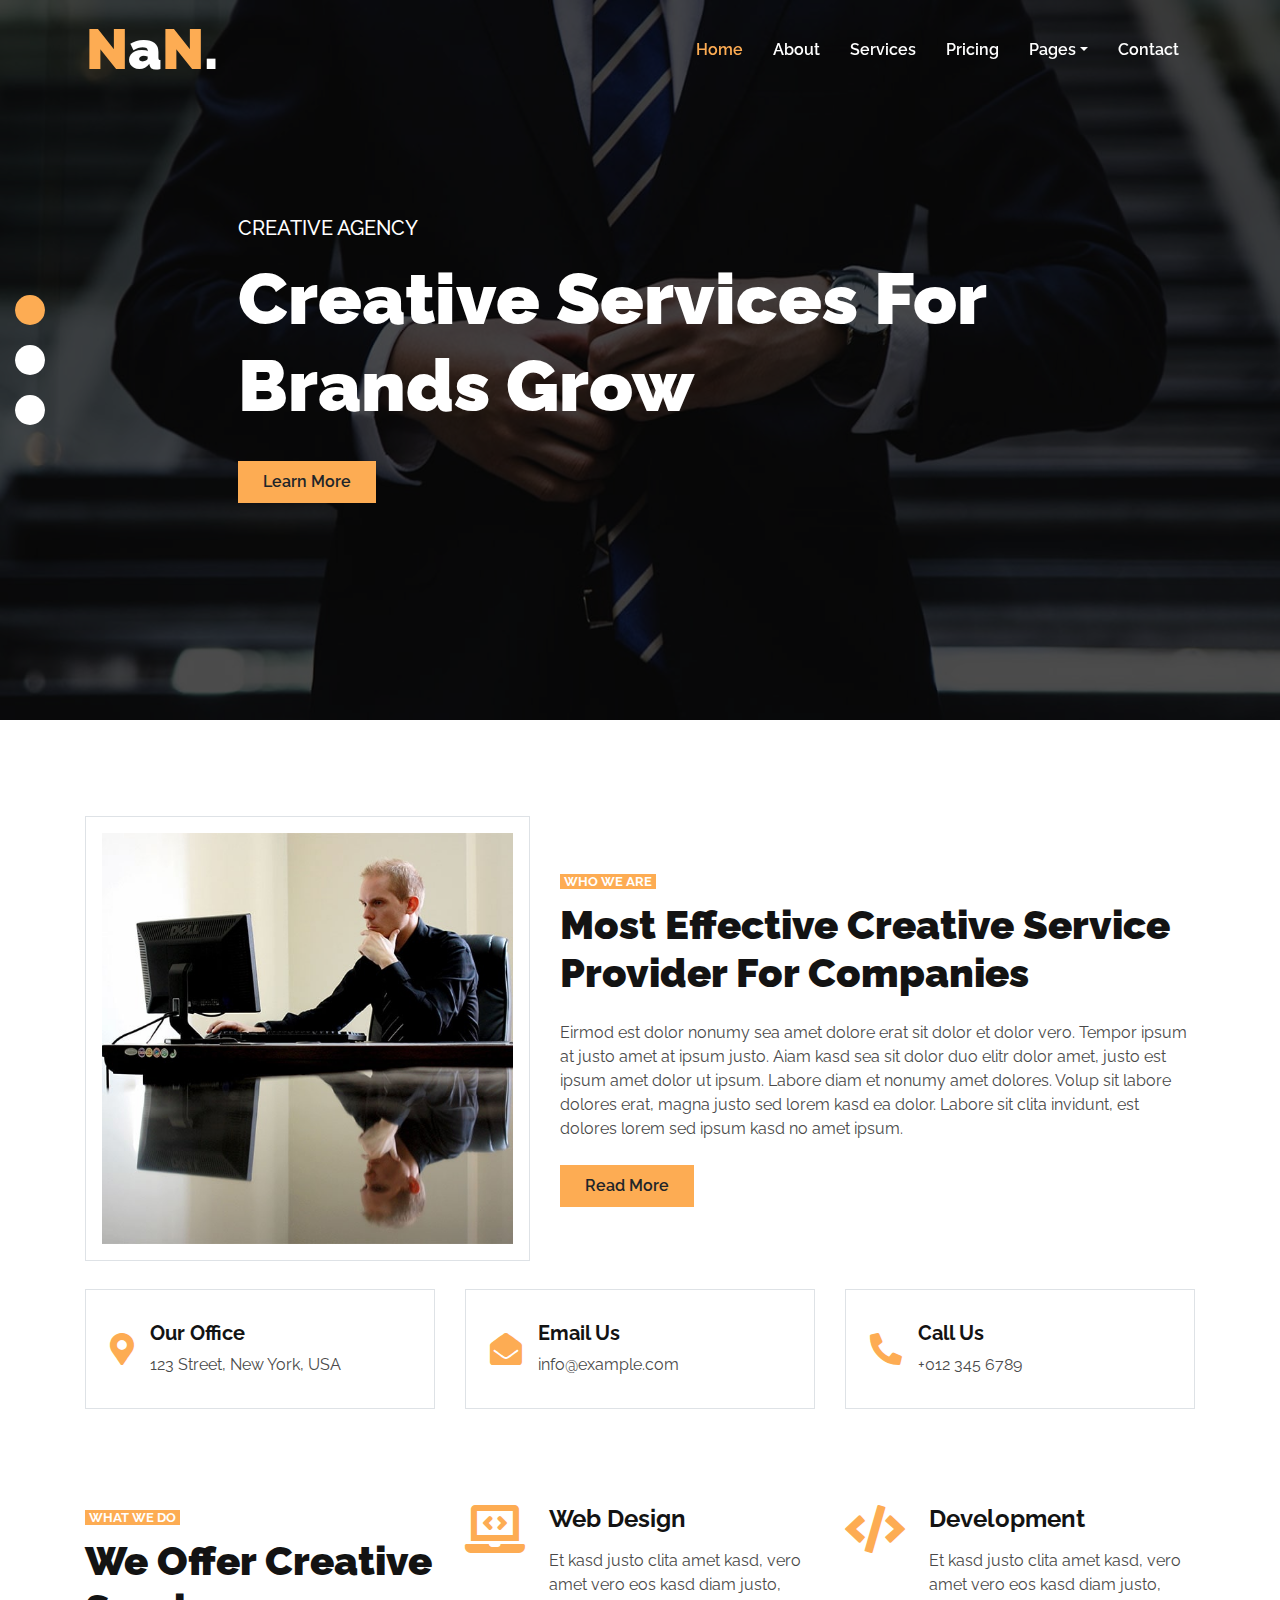
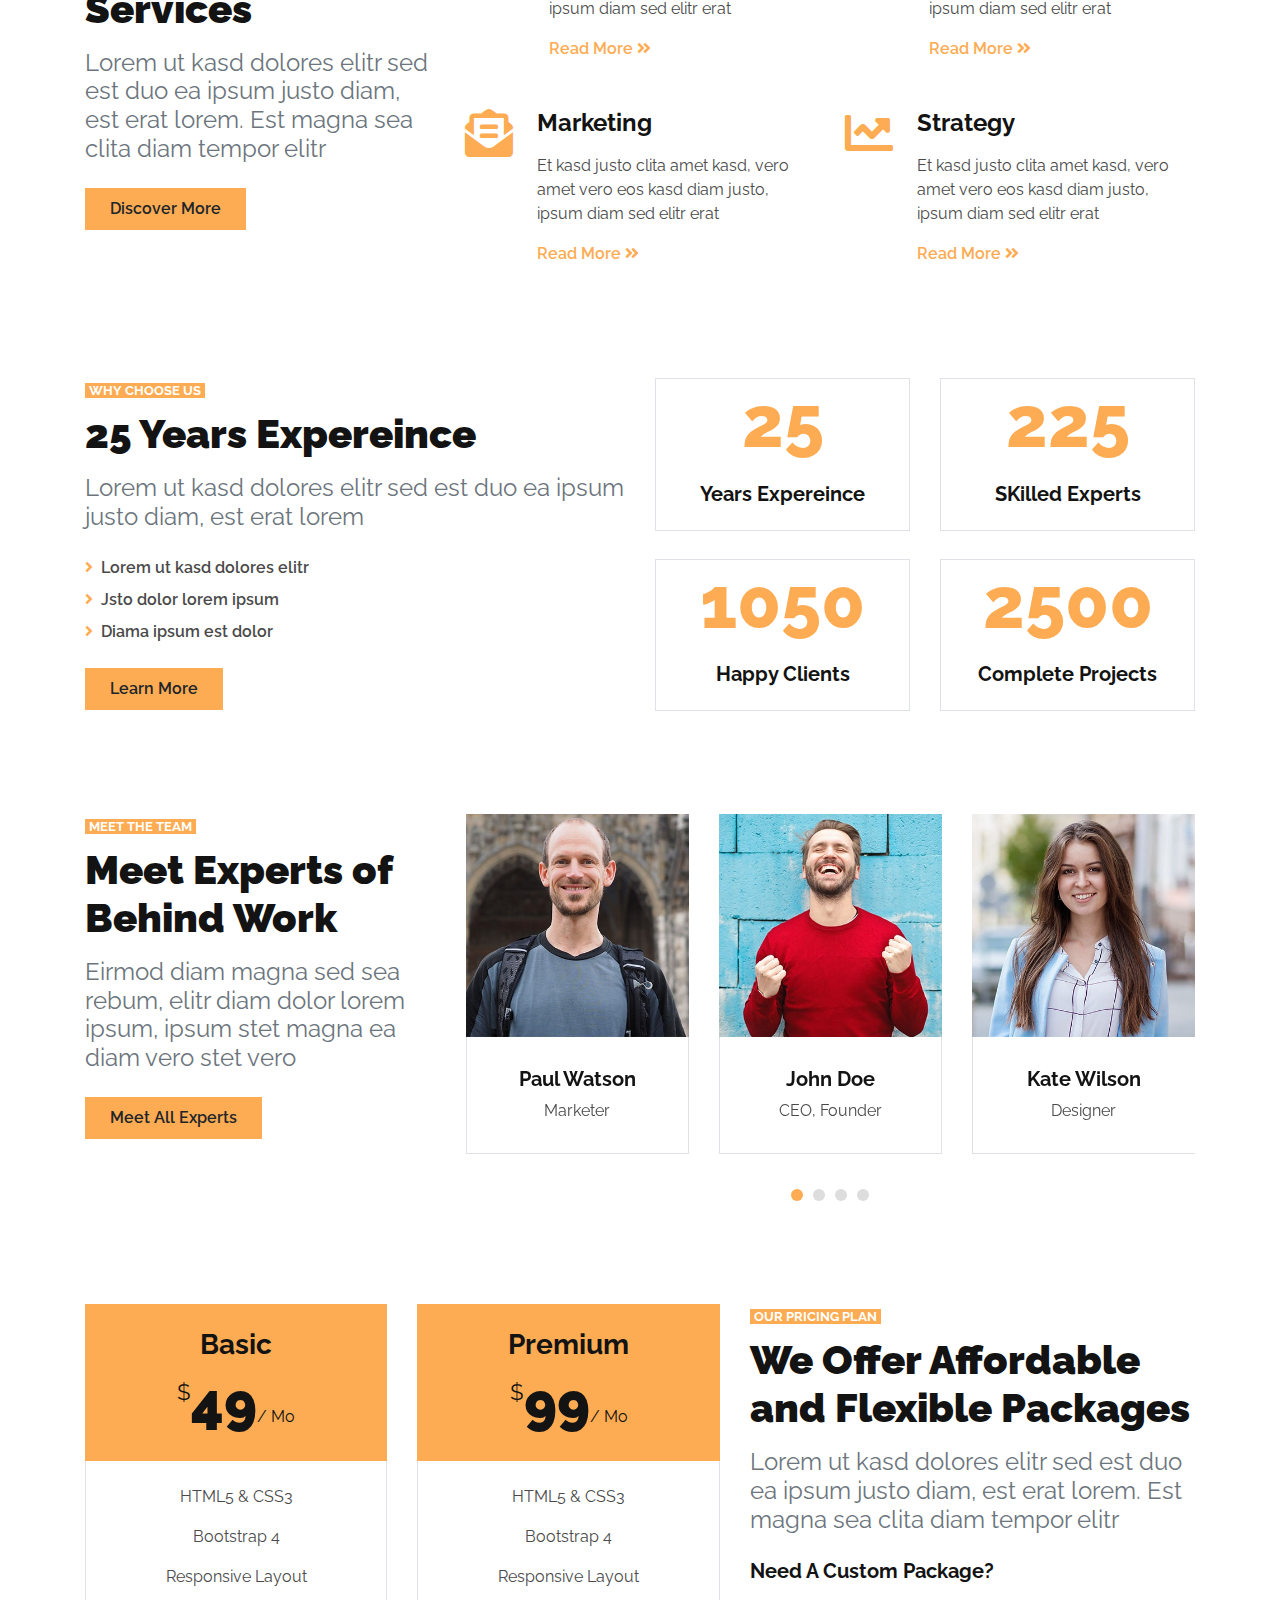
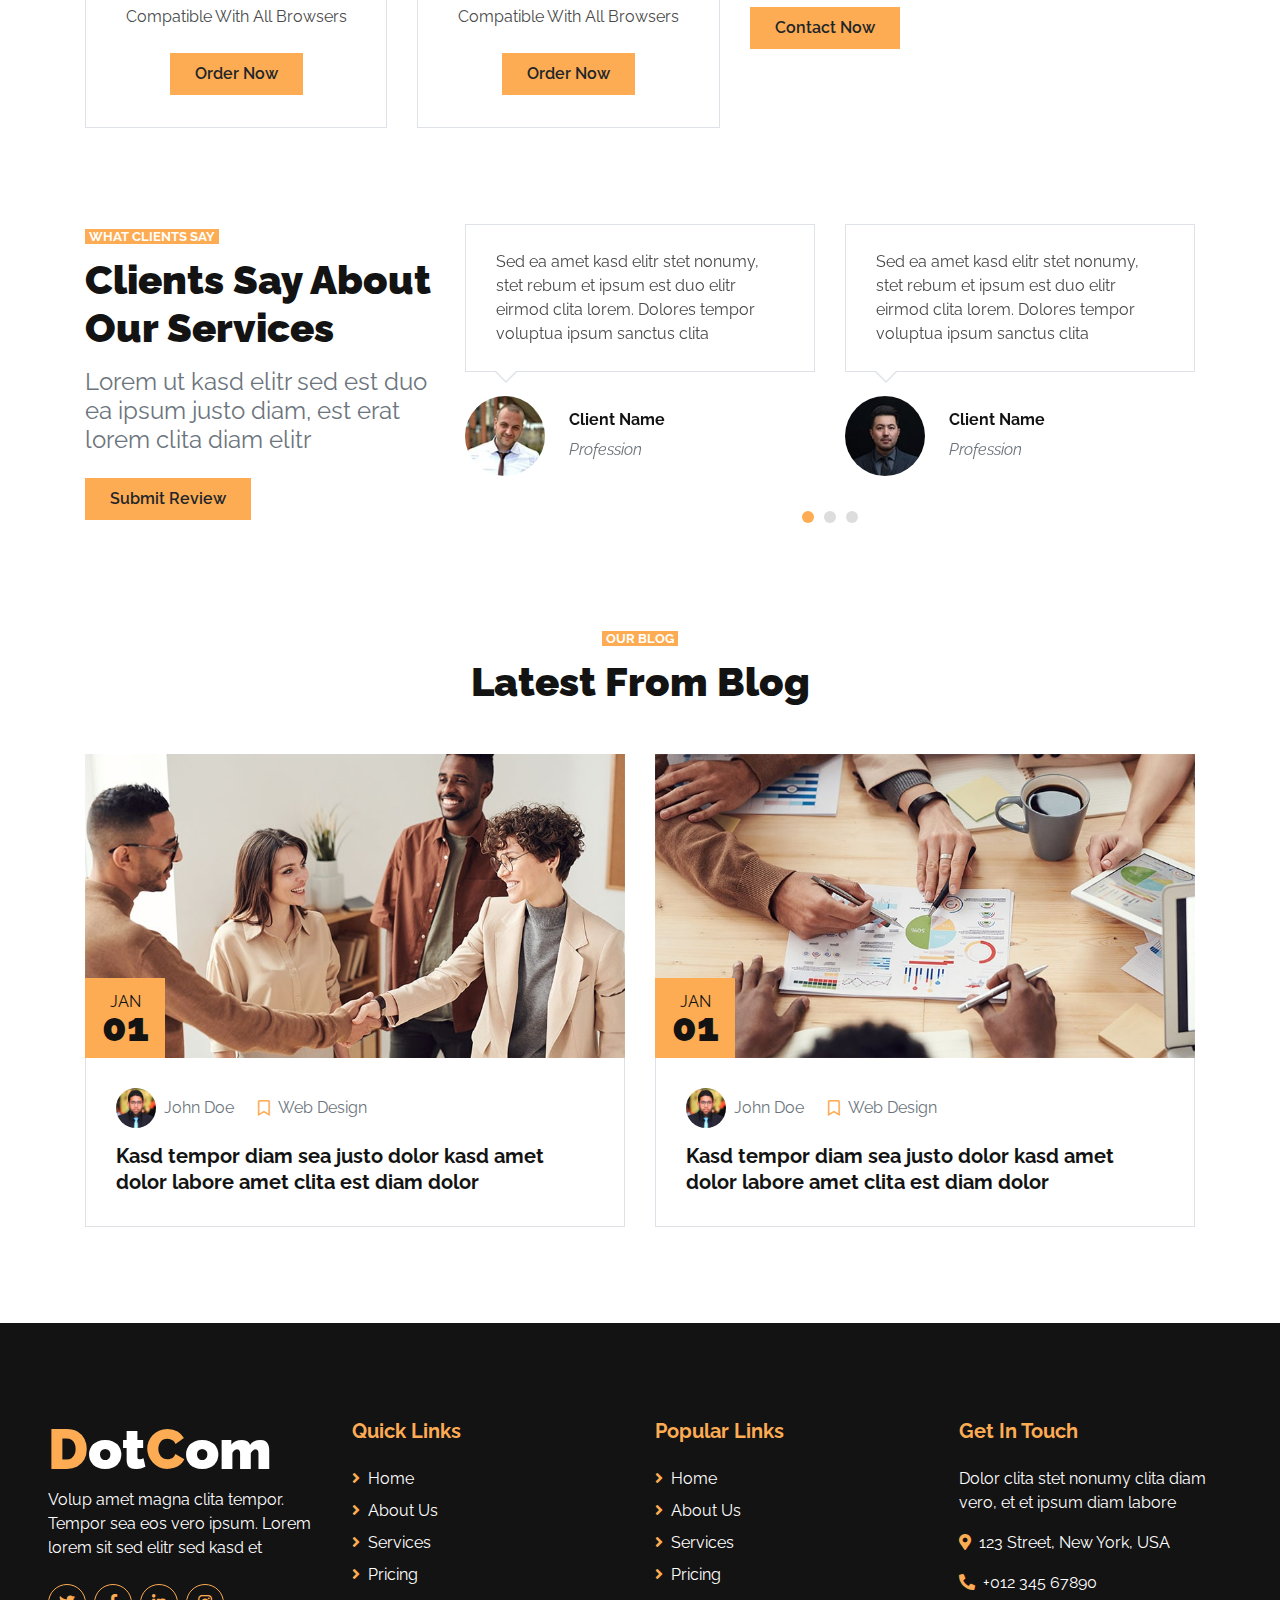
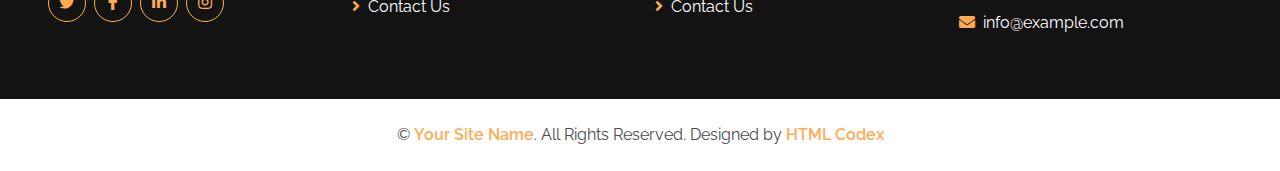
==== commit 3825a95c: "live sas" ====
--- a/index.html
+++ b/index.html
@@ -31,7 +31,7 @@
         <div class="container-lg p-0">
             <nav class="navbar navbar-expand-lg bg-secondary navbar-dark">
                 <a href="index.html" class="navbar-brand">
-                    <h1 class="m-0 text-white display-4"><span class="text-primary">D</span>ot<span class="text-primary">C</span>om</h1>
+                    <h1 class="m-0 text-white display-4"><span class="text-primary">N</span>a<span class="text-primary">N</span>.</h1>
                 </a>
                 <button type="button" class="navbar-toggler" data-toggle="collapse" data-target="#navbarCollapse">
                     <span class="navbar-toggler-icon"></span>
